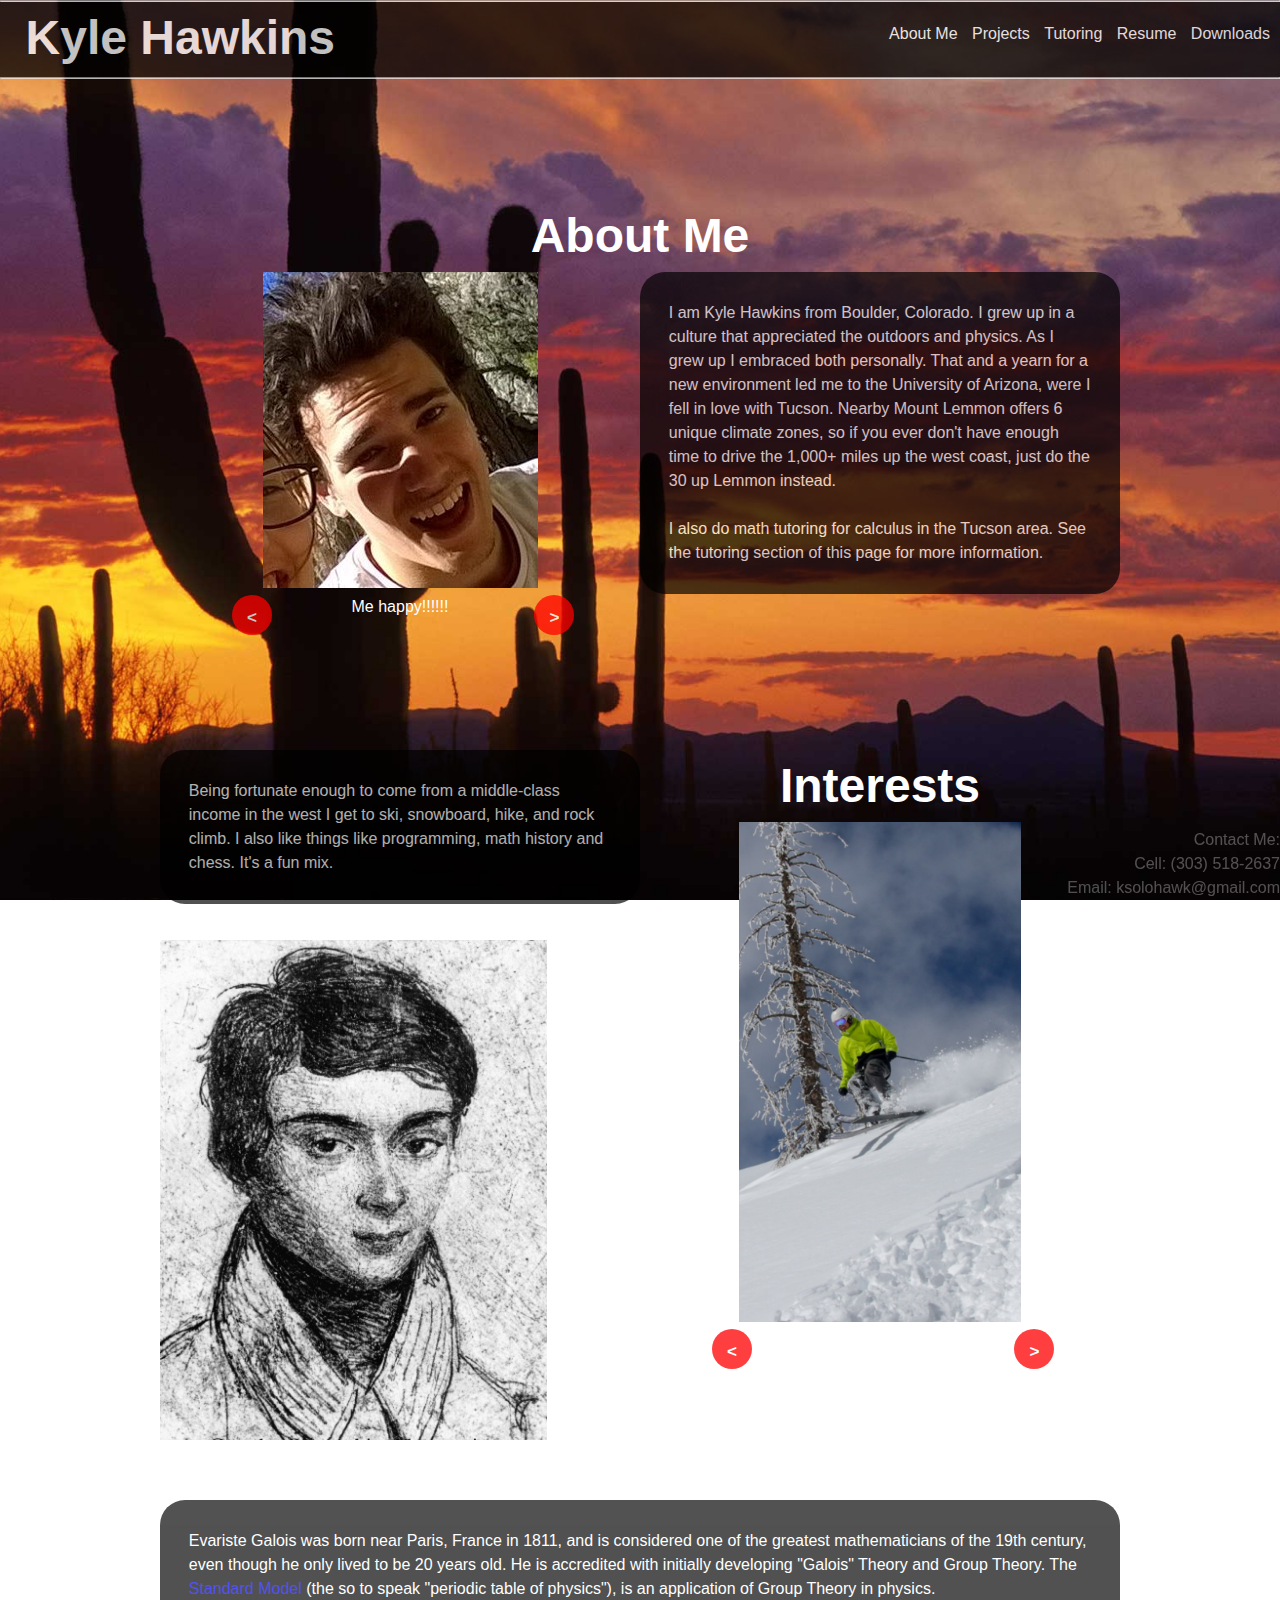
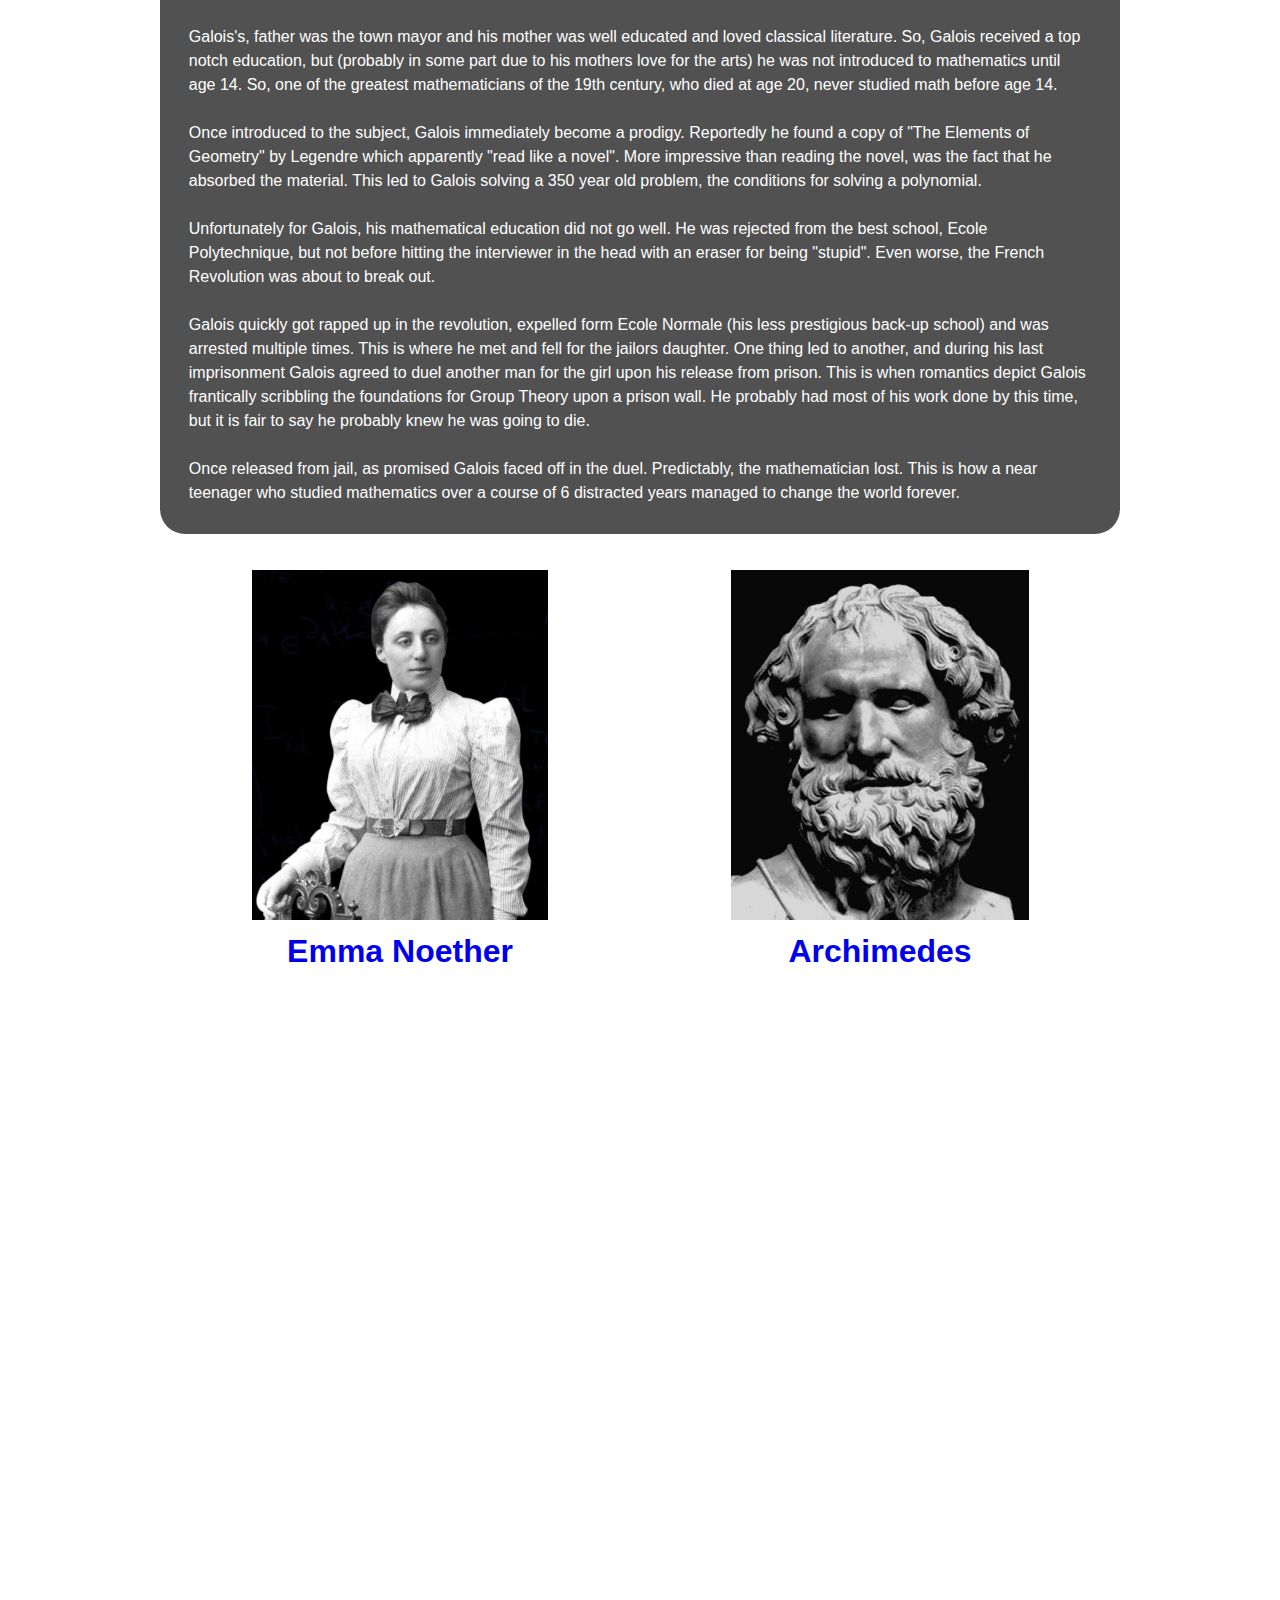
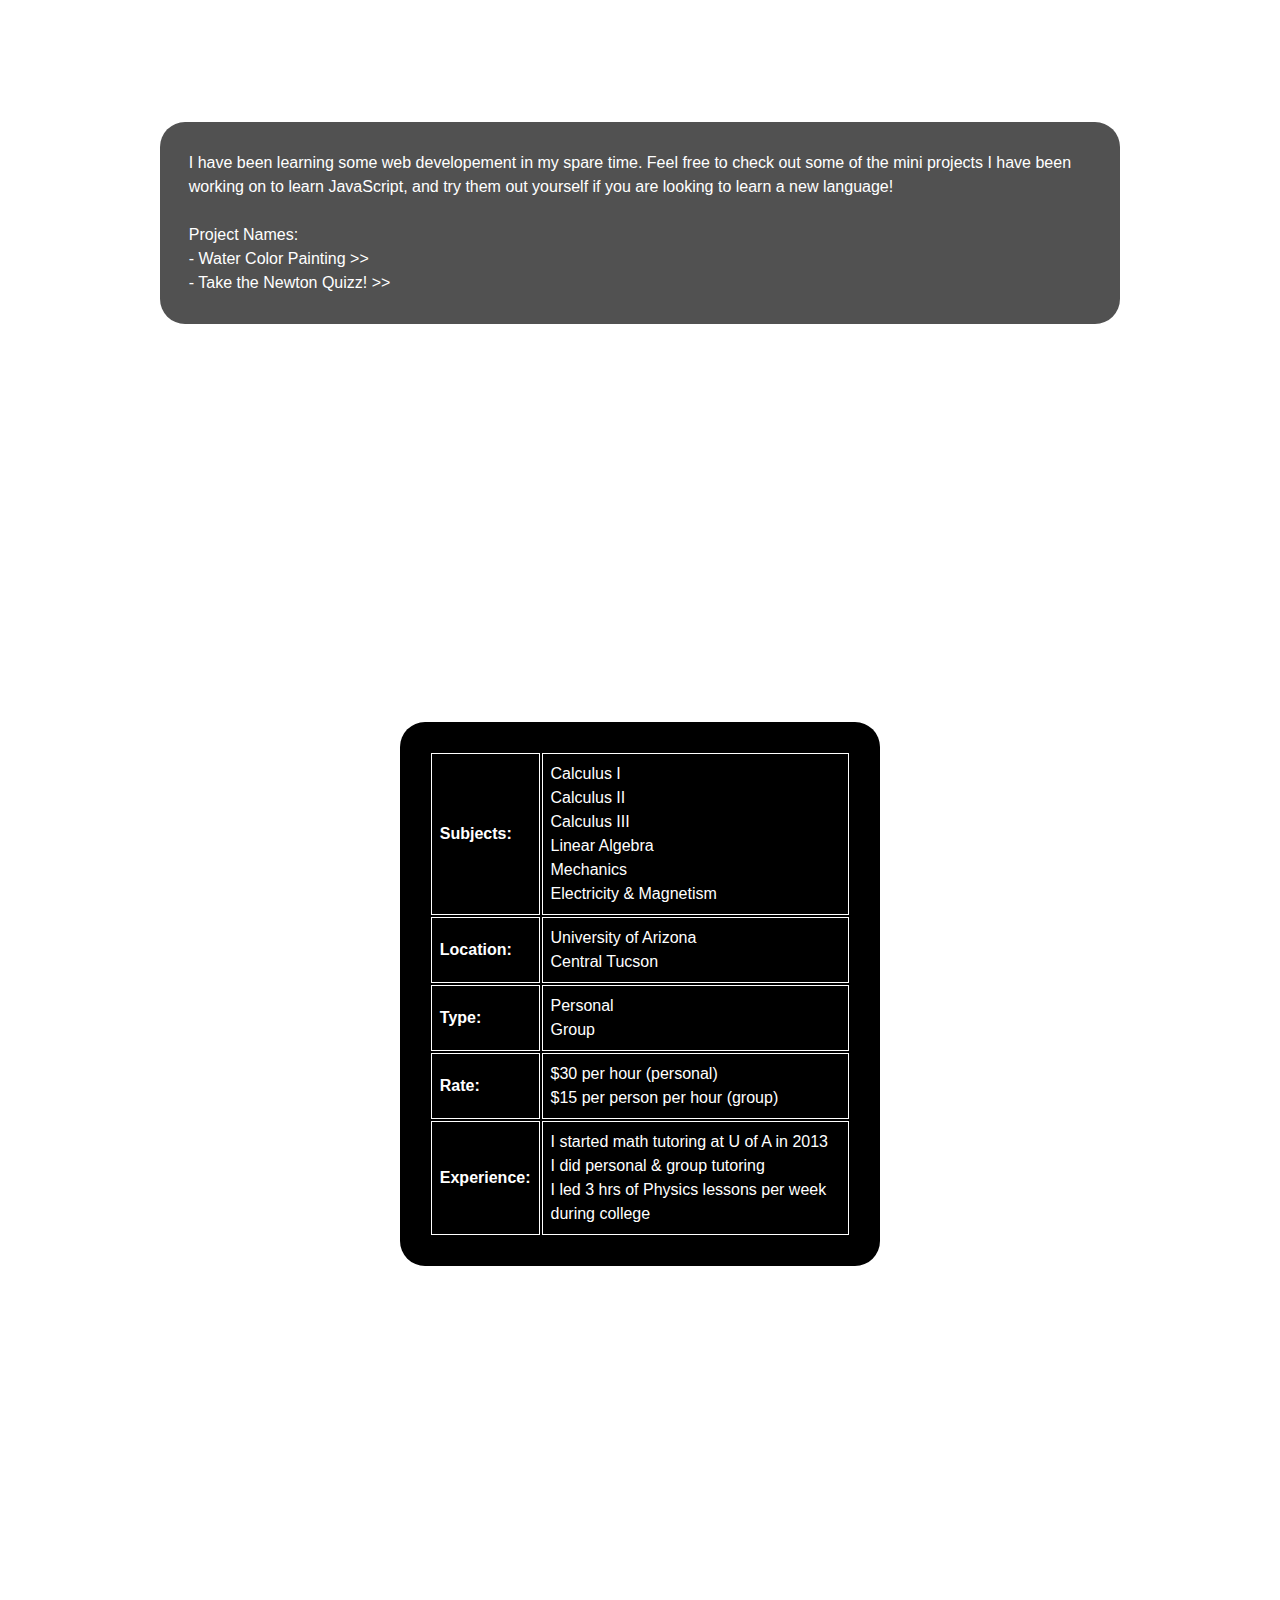
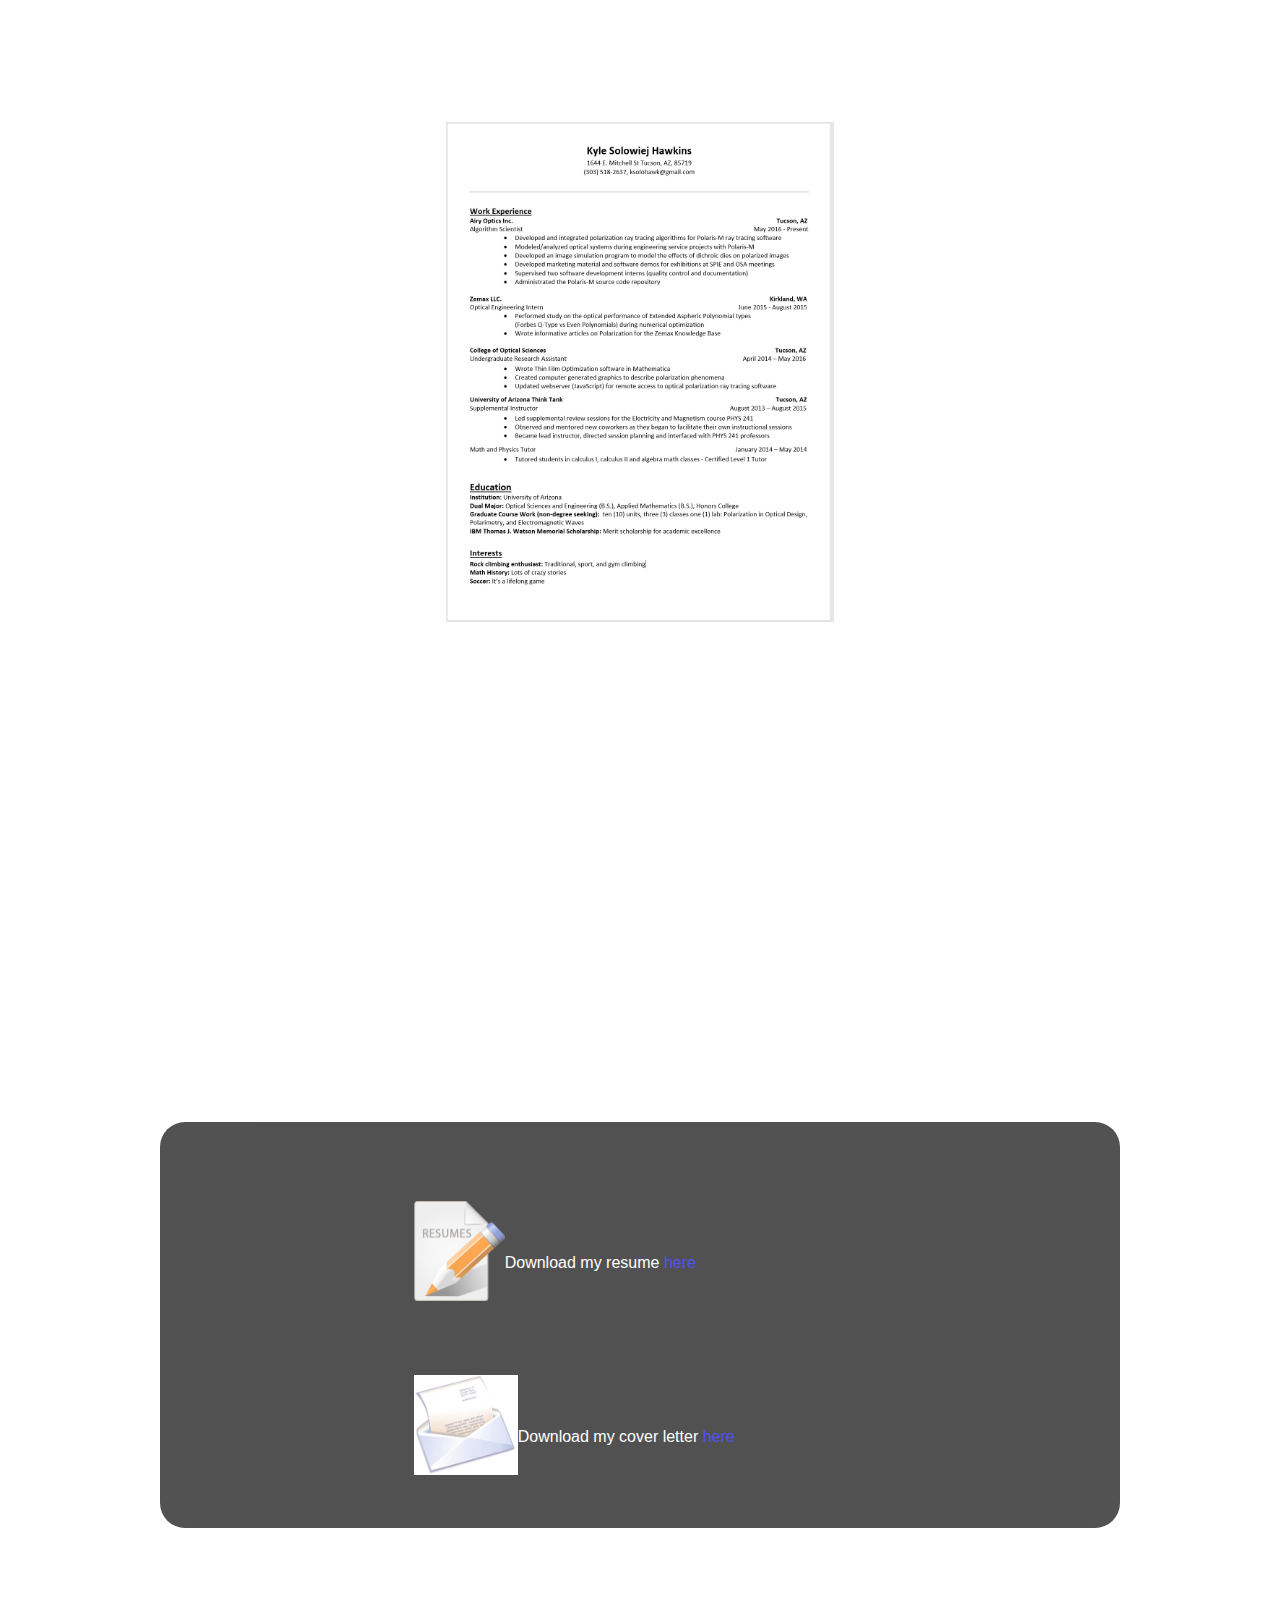
==== index.html @ 39836653 "added in the projects section" ====
<!DOCTYPE html>
<html>
<head>
	<title>K-Hawk</title>
	<link rel="stylesheet" type="text/css" href="styleGlobal.css">
	<link rel="stylesheet" type="text/css" href="styleSections.css">
	<link rel="stylesheet" type="text/css" href="styleSlideShow.css">

	<!-- responsive web page -->
	<meta name="viewport" content="width=device-width, initial-scale=1.0">
	<link rel="stylesheet" type="text/css" href="styleMedia.css">

</head>
<body>
<!--Header-->	
	<header>
		<hr>
		<div>
			<h1>Kyle Hawkins</h1>
			<nav>
				<ul>
					<li id="navAboutMe"><a href="#gotoAboutMe">About Me</a></li>
					<li id="navProjects"><a href="#gotoProjects">Projects</a></li>
					<li id="navTutoring"><a href="#gototutoring">Tutoring</a></li>
					<li id="navResume"><a href="#gotoResume">Resume</a></li>
					<li id="navDownloads"><a href="#gotoDownloads">Downloads</a></li>
				</ul>
			</nav>
		</div>
		<hr>
	</header>

<!--Footer-->
	<footer onmouseover="btnOpacityOn();"  onmouseout="btnOpacityOff();">
		
		<ul  id="contactinfo">
			<li>Contact Me:</li>
			<li>Cell: (303) 518-2637</li>
			<li>Email: ksolohawk@gmail.com</li>
		</ul>	

		<div id="backtotopbtn">
			<a href="#gotoTop">^</a>
		</div>

	</footer>
<!-- hyper link for back to top arrow -->
<a id="gotoTop"></a>
<!-- Main Body should be 960 px and centered -->
<div class="wrapper">	

<!-- About me -->
	<!-- section should be 100% wide -->
	<section id = "aboutmesection">
		<h1><a id="gotoAboutMe"></a>About Me</h1>	
		<!-- <div class="mecontainer"> -->

			<div class="measide">
				<div class = "slideshowcontainer">
					<img id="mepic" src="./Images/me.jpg">
					<p>Me happy!!!!!!</p>
				</div>
			</div>	


			<div class="txtcontainer">
				<p>
				I am Kyle Hawkins from Boulder, Colorado. I grew up in a culture that appreciated the outdoors and physics.  As I grew up I embraced both personally.  That and a yearn for a new environment led me to the University of Arizona, were I fell in love with Tucson.  Nearby Mount Lemmon offers 6 unique climate zones, so if you ever don't have enough time to drive the 1,000+ miles up the west coast, just do the 30 up Lemmon instead.  
				<br />
				<br />
				I also do math tutoring for calculus in the Tucson area.  See the tutoring section of this page for more information.
				</p>
			</div>

		<!-- </div> -->
	</section>



<!-- Interests -->
	<section id="interestssection">
	
	<div id= "inttop">

		<div class="txtcontainer" id = "inttxt1">			
			<p>
			Being fortunate enough to come from a middle-class income in the west I get to ski, snowboard, hike, and rock climb.  I also like things like programming, math history and chess.  It's a fun mix.
			</p>
		</div>

		<div id="meintpicsec">
			<h1><a id="gotoInterests"></a>Interests</h1>
			<div class = "slideshowcontainer">
				<img id="intpic" src="./Images/meIntSki.png">
				<p >Cat skiing with my Dad in Steamboat Springs, Co.</p>
			</div>
		</div>	
		<div id="cactusPainting"></div>
		<div id = "mathstorysec">	
			<h2>Best Math Story</h2>
			<a href="https://en.wikipedia.org/wiki/Group_theory"><img src="./Images/galois.jpg" id="galoispic"></a>
			<p>Galois, pronounced gow-wa (French)</p>
		</div>

	</div>

		<div class="txtcontainer">	
			<p>
			Evariste Galois was born near Paris, France in 1811, and is considered one of the greatest mathematicians of the 19th century, even though he only lived to be 20 years old. He is accredited with initially developing "Galois" Theory and Group Theory.  The <a href="https://en.wikipedia.org/wiki/Standard_Model">Standard Model </a>(the so to speak "periodic table of physics"), is an application of Group Theory in physics.
			<br />
			<br />
			Galois's, father was the town mayor and his mother was well educated and loved classical literature.  So, Galois received a top notch education, but (probably in some part due to his mothers love for the arts) he was not introduced to mathematics until age 14.  So, one of the greatest mathematicians of the 19th century, who died at age 20, never studied math before age 14.
			<br />
			<br />
			Once introduced to the subject, Galois immediately become a prodigy.  Reportedly he found a copy of "The Elements of Geometry" by Legendre which apparently "read like a novel".  More impressive than reading the novel, was the fact that he absorbed the material.  This led to Galois solving a 350 year old problem, the conditions for solving a polynomial.
			<br />
			<br />
			Unfortunately for Galois, his mathematical education did not go well.  He was rejected from the best school, Ecole Polytechnique, but not before hitting the interviewer in the head with an eraser for being "stupid".  Even worse, the French Revolution was about to break out.
			<br />
			<br />
			Galois quickly got rapped up in the revolution, expelled form Ecole Normale (his less prestigious back-up school) and was arrested multiple times.  This is where he met and fell for the jailors daughter.  One thing led to another, and during his last imprisonment Galois agreed to duel another man for the girl upon his release from prison.  This is when romantics depict Galois frantically scribbling the foundations for Group Theory upon a prison wall.  He probably had most of his work done by this time, but it is fair to say he probably knew he was going to die.
			<br />
			<br />
			Once released from jail, as promised Galois faced off in the duel.  Predictably, the mathematician lost.  This is how a near teenager who studied mathematics over a course of 6 distracted years managed to change the world forever.
			</p>

		</div>	

		<h2>Honorable Mentions</h2>
		<div>
		
			<div class="box">
				<a href="https://en.wikipedia.org/wiki/Emmy_Noether"><img src="./Images/noether.jpg" id="smallpic"></a>
				<h3><a href="https://en.wikipedia.org/wiki/Emmy_Noether">Emma Noether</a></h3>
				<p>When asked whether Noether was a great female mathematician Edmund Landau Said: "I can testify that she is a great mathematician, but that she is a woman, I cannot swear."
				</p>
			</div>

			<div class="box">
				<a href="https://en.wikipedia.org/wiki/Archimedes">
					<img src="./Images/archimedes.jpg" calss="smallpic">
				</a>
				<h3>
					<a href="https://en.wikipedia.org/wiki/Archimedes">
						Archimedes
					</a>
				</h3>
				<p>His death is perhaps the most famous of all.</p>
			</div>
		</div>	

	</section>	

<!-- Projects-->	
<section id = "projectssection">
		<h1><a id="gotoProjects"></a>Projects</h1>	
		<div class="txtcontainer">	
			<p>
				I have been learning some web developement in my spare time.  Feel free to check out some of the mini projects I have been working on to learn JavaScript, and try them out yourself if you are looking to learn a new language!	
			</p>
			<br>
			<ul id="projectList">
				<li>Project Names: </li>
			</ul>

			<!-- <a href="./ImageStack/Index.html">link text</a> -->
		</div>		
</section>		

<!-- Tutoring section?-->
	<section id="tutoringsection">
		<h1><a id="gototutoring"></a>Tutoring</h1>
			<table>
				<tr>
					<th>Subjects:</th>
					<td>
						<ul>
							<li>Calculus I</li>
							<li>Calculus II</li>
							<li>Calculus III</li>
							<li>Linear Algebra</li>
							<li>Mechanics</li>
							<li>Electricity &amp Magnetism</li>
						</ul>
					</td>
				</tr>
				<tr>
					<th>Location:</th>
					<td>
						<ul>
							<li>University of Arizona</li>
							<li>Central Tucson</li>
						</ul>
					</td>
				</tr>
				<tr>
					<th>Type:</th>
					<td>
						<ul>
							<li>Personal</li>
							<li>Group</li>
						</ul>						
					</td>
				</tr>				
				<tr>
					<th>Rate:</th>
					<td>
						<ul>
							<li>$30 per hour (personal)</li>
							<li>$15 per person per hour (group)</li>
						</ul>						
					</td>
				</tr>
				<tr>
					<th>Experience:</th>
					<td>
						<ul>
							<li>I started math tutoring at U of A in 2013</li>
							<li>I did personal &amp group tutoring</li>
							<li>I led 3 hrs of Physics lessons per week during college</li>
						</ul>						
					</td>
				</tr>				
			</table>

	</section>




<!-- Resume -->
	<section id="resumesection">
		<h1><a id="gotoResume"></a>Resume</h1>
		
		<a href="./Downloads/Resume_Hawkins.pdf" class="pdf">
			<img id="resumepic" src="./Images/Resume_Hawkins.jpg">
		</a>
	</section>






<!-- Downloads -->
	<section id="downloadsection">
		<h1><a id="gotoDownloads"></a>Downloads</h1>
		<div class="txtcontainer">
			<div class="imageRow">
				<a href="./Downloads/Resume_Hawkins.pdf" download>
					<img src="./Images/resume_clip_art.png" class="downloadim">
				</a>
				<p>Download my resume <a href="./Downloads/Resume_Hawkins.pdf" download>here</a></p>
			</div>
			<div class="imageRow">
				<a href="./Downloads/CoverLetter.pdf" download>
					<img src="./Images/coverletter.jpg" class="downloadim">
				</a>
				<p>Download my cover letter <a href="./Downloads/CoverLetter.pdf" download="Cover_Letter_Hawkins">here</a></p>
			</div>
		</div>
	</section>



</div>

<!--Script-->	
<script type="text/javascript" src="app.js"></script>

</body>
</html>
---- styleGlobal.css ----
body {
	margin: 0;
	padding: 0;

	font-size: 100%;

	background-image: url("./Images/background.jpg");
	background-attachment: fixed; 
	background-position: center center;
	background-size: cover;
	-webkit-background-size: cover;
	-moz-background-size: cover;
	-o-background-size: cover;

	color: white;
	font-family: Arial;
	line-height:1.5;
}
/*default padding*/
*{
	margin: 0;
	padding: 0;
}
/*text*/
h1, h2, h3 {	text-align: center; }

h1{
	font-size: 3em;
}
h3{
	font-size: 2.5em;
}
h3{
	font-size: 2em;
}
p,a{
	font-size: 1em;
}
/*links*/
a{
	text-decoration: none;
}
a:hover{
	font-weight: bold;
	color: red;
}
img{
	max-height: 500px;
}
/*table + lists*/
ul li{	
	list-style-type: none;
}
---- styleSections.css ----
/* ------------------ golbal footer------------------------------------------------------------------------------ **/
/* ------------------ golbal footer------------------------------------------------------------------------------ **/
/* ------------------ golbal footer------------------------------------------------------------------------------ **/
/* ------------------ golbal footer------------------------------------------------------------------------------ **/
footer{
	position: fixed;
	bottom: 0;
	width: 100%;
	z-index: 1;
}
/*Styling for back to top arrow*/
footer div{
	margin: 0px auto;
	height: 50px;
	width: 50px;
	background-color: blue;
	border-radius: 50%;
	opacity: 0.0;
}
footer div a{
	position: relative;
	font-size: 2em;
	font-weight: bold;
	padding-left: 17px;
}
footer ul{
	float: right;
	opacity: 0.3;
	text-align: right;
}

/*------------Golbal header   ------------------------------------------------------------------------------------------**/
/*------------Golbal header   ------------------------------------------------------------------------------------------**/
/*------------Golbal header   ------------------------------------------------------------------------------------------**/
/*------------Golbal header   ------------------------------------------------------------------------------------------**/
header{
	opacity: 0.75;
	position:fixed;
	width: 100%;
	z-index: 1;
	/*top: 0px;*/
}
header div{
	height: 75px;
	background-color: black;
	
}
header h1{
	width: 34%;
	float: left;
	text-align: left;
	padding-left: 2%;
}
header nav{
	width: 64%;
	float: right;
	text-align: right;
	padding-top: 20px;
}
header ul li{
	display:inline;
	padding-right: 10px; 
}
header a{
	color: white;
}
/**------------Body-------------------------------------------------------------------**/
/**------------Body-------------------------------------------------------------------**/
/**------------Body-------------------------------------------------------------------**/
/**------------Body-------------------------------------------------------------------**/
.wrapper{
	width:960px;/** set main widith to 960 px*/
	margin: 0 auto;
	z-index: 0;
}
.txtcontainer{
	background-color: black;
	border-radius: 25px;
	opacity: 0.68;
	padding: 3%;
}
/*honorable mentions for math story*/
.box{
	width: 50%;
	float: left;
	text-align: center;
}
.box img{
	max-height: 350px;
}

/*download/resume boxes*/
.imageRow{
	padding-bottom: 50px;
	padding-top: 50px;
	width: 50%;
	margin :auto;
}
.imageRow p{
	margin-top: 50px;
}
.imageRow img{
	max-height: 100px;
	float: left;
}





/**----------------------------------------Main Sections ----------------**/
/*section sizing*/
#aboutmesection{
	padding-top: 200px;
	height: 550px;
}
#interestssection{
	height: 2500px;
}
#projectssection{
     height: 500px;
}
#tutoringsection{
	height: 1000px
} 
#resumesection{
	height: 1000px
} 
#downloadsection{
	height: 1000px;
}

#projectssection a{
	color: white;
}
#projectssection a:hover{
	font-weight: bold;
	color: red;
}

/*specific to inner sections*/
/*me*/
.measide{
	float: left;
	width: 50%;
}
#aboutmesection .txtcontainer{
	width: 44%;
	float: left;
}



/*interests*/
#meintpicsec{
	float: right;
	width: 50%;
}
#interestssection #inttxt1{
	width: 44%;
	float: left;
}
#mathstorysec{
	float: left;
	width: 30%;
	text-align: center;
	margin-bottom: 50px;
}
#inttop{
	height: 750px;
}
/*tutoring*/
#tutoringsection table{
	width: 50%;
	background: black;
	margin: auto;
	padding: 3%;
	border-radius: 25px;
}
#tutoringsection td, th {
    border: 1px solid white;
    text-align: left;
    padding: 8px;
}
#resumesection{
	text-align: center;
}
---- styleSlideShow.css ----
.slideshowcontainer{
	margin: auto;
	width: 100%;
	height: 100%;
	text-align: center; /*center the image*/
}

.slideshowfooter {
	margin: auto;
	width: 70%;
	height: 100px;
}


.backArrow, .forwardArrow, .slideshowtext{
	float: left;
}

.forwardArrow, .backArrow {
	width: 10%;
	margin-right: 0px;

}

.pointer{
	height: 40px;
	width: 40px;
	background-color: red;
	border-radius: 50%;
	opacity: 0.75;
	font-size: 17px;
}
.pointer p{
	padding-top: 10px;
	padding-left: 0px;
	padding-right: 0px;
	margin: 0px;
	text-align: center;
	font-weight: bold;
}

.slideshowtext{
	width:80%;
	text-align: center;
}

.slideshowtext p{
	padding: 0px;
	text-align: center;
}
---- styleMedia.css ----
/**-------- media readjustments ---- */
/**cell phone*/
@media only screen and (max-width: 960px){

h1{
	font-size: 3em;
}
h3{
	font-size: 2em;
}
h3{
	font-size: 2em;
}
p,a{
	font-size: 1.75em;
}
nav{
	margin-right: 50px;
	font-size: 1.0em;
}

footer{
	opacity: 1;
}

footer ul{
	font-size: 1.5em;
	opacity: 1;
	margin-right: 75px;

}
footer div{
	margin: 0px auto;
	height: 100px;
	width: 100px;
	background-color: blue;
	border-radius: 50%;
	opacity: 1;
}

img{
	max-height: 900px;
	max-width: 700px;
}

#galoispic{
	max-height: 500px;
}

/*section sizing*/
#aboutmesection{
	padding-top: 200px;
	height: 1700px;
}
#inttop{
	height: 1930px;
}
#interestssection{
	height: 5000px;
}
#tutoringsection{
	height: 1400px
} 
#resumesection{
	height: 1600px
} 
#downloadsection{
	height: 1800px;
}
	

.measide{
	float: none;
	width: 100%;
}
#aboutmesection .txtcontainer{
	float: none;
	width: 100%;
}
/*interests*/
#meintpicsec{
	float: none;
	width: 100%;
}
#interestssection #inttxt1{
	float: none;
	width: 100%;
}
#mathstorysec{
	float: none;
	width: 100%;
}

#tutoringsection table{
	width: 80%;
}

#downloadsection{
	width: 90%;
	margin: auto;
}

}
/*@media (max-width: 960px){

	body{
		background-size: 100% auto;
		background-position: center center;
		background-attachment: fixed;  
		background-repeat: no-repeat;	
		background-color: black;
	}

	section{
		width: 90%;
	}

	table{
		width: 90%;
	}

}*/
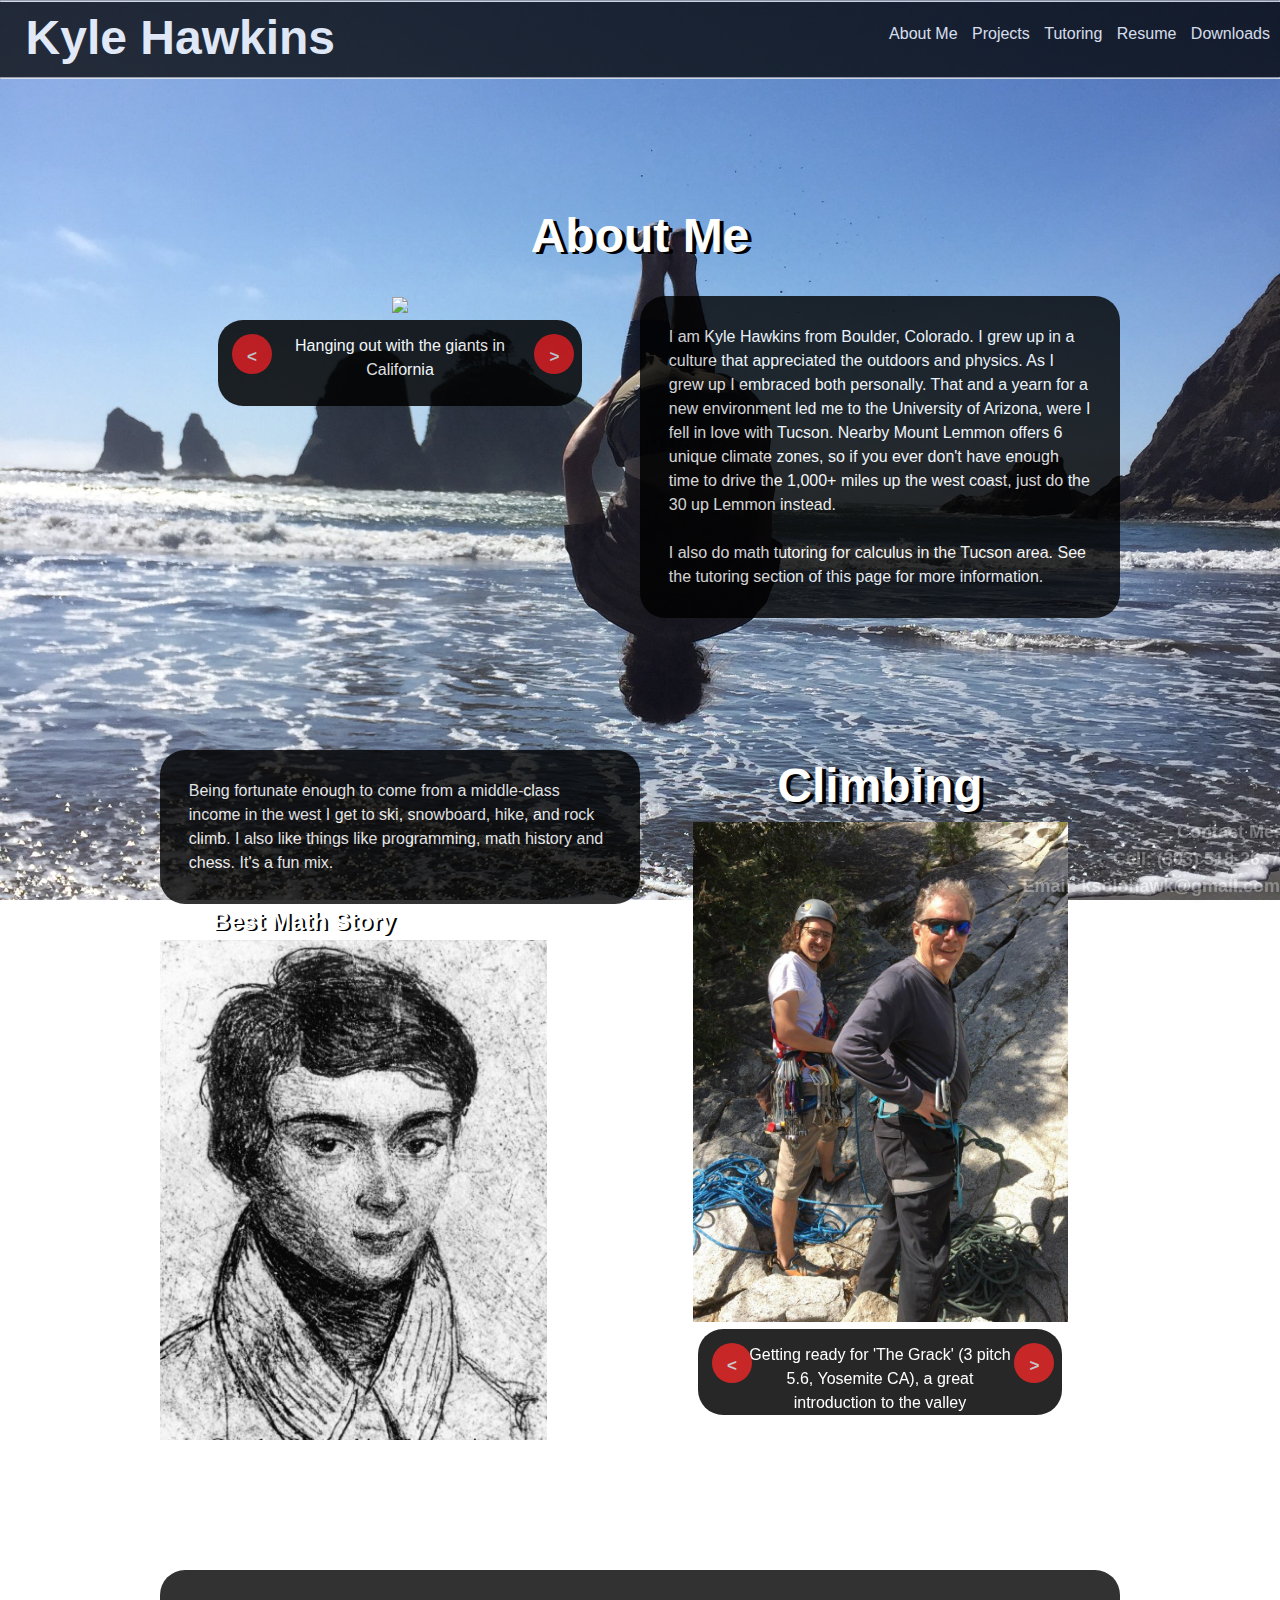
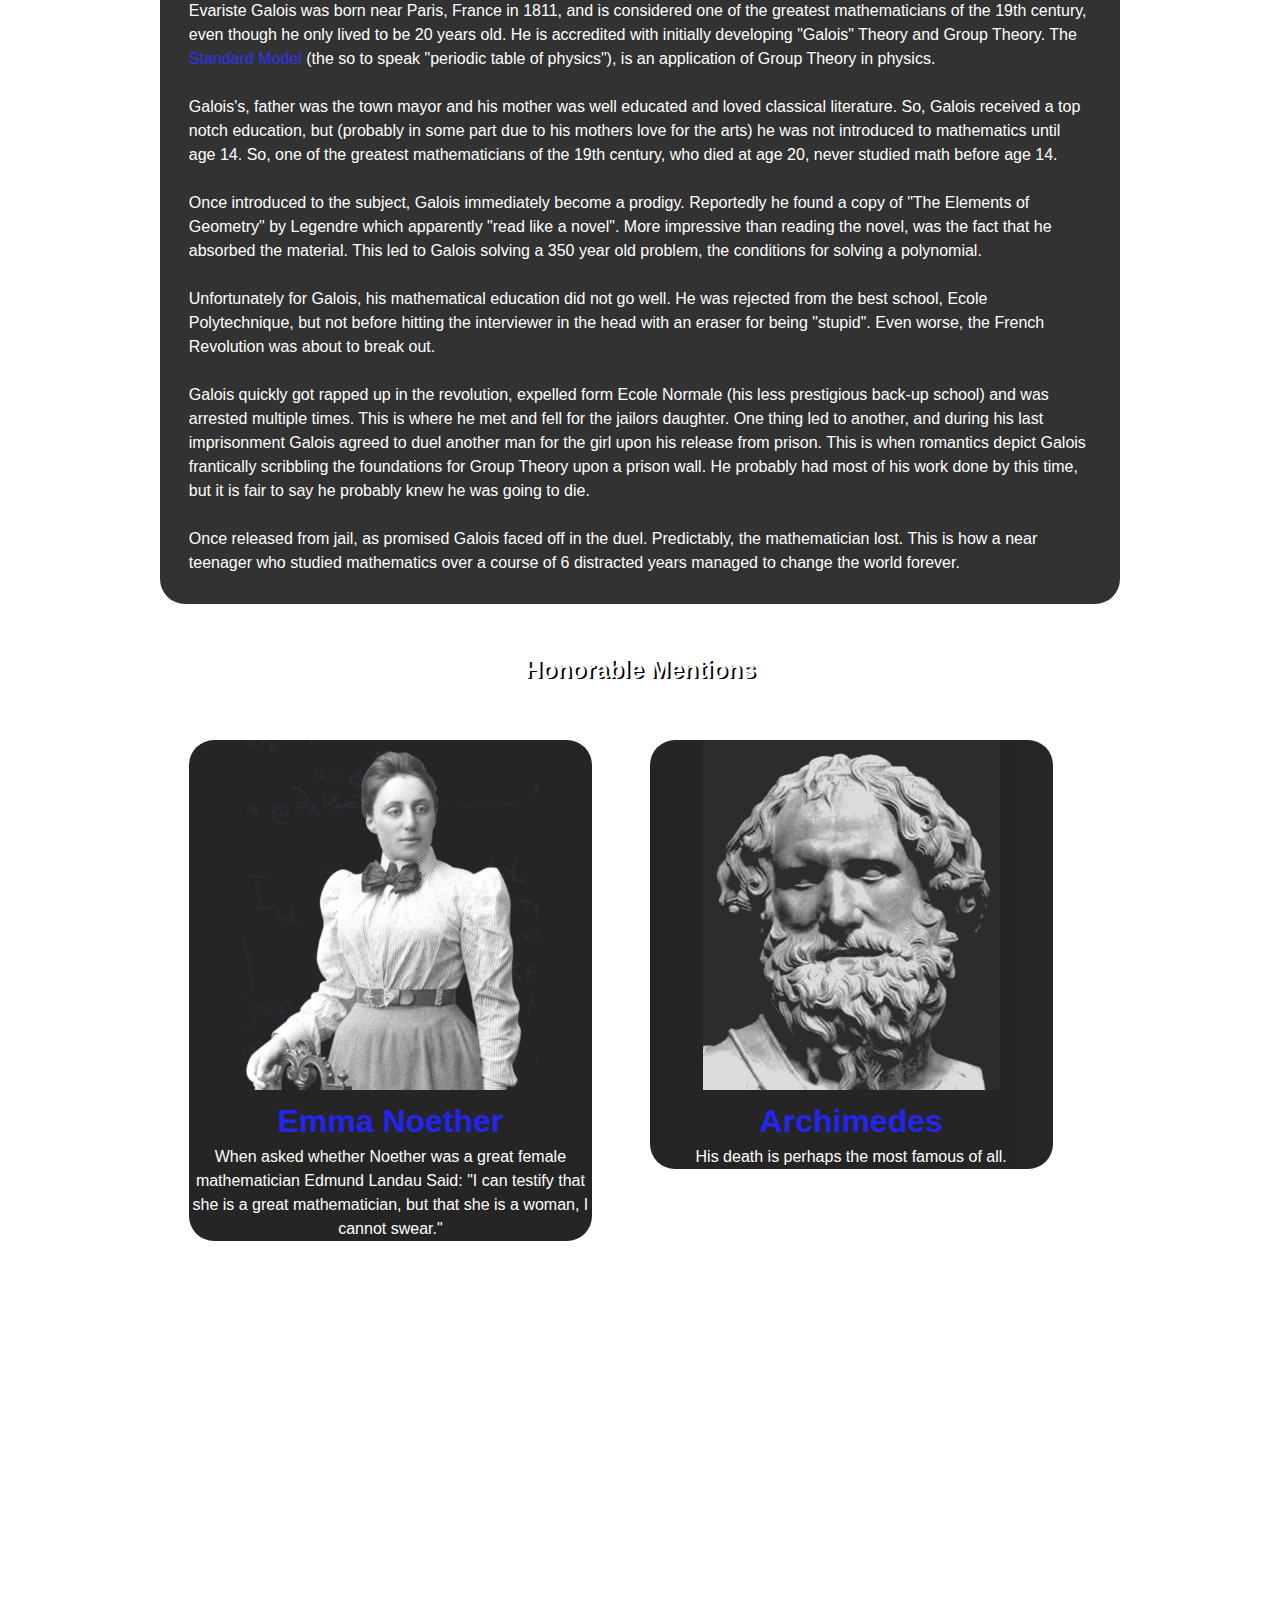
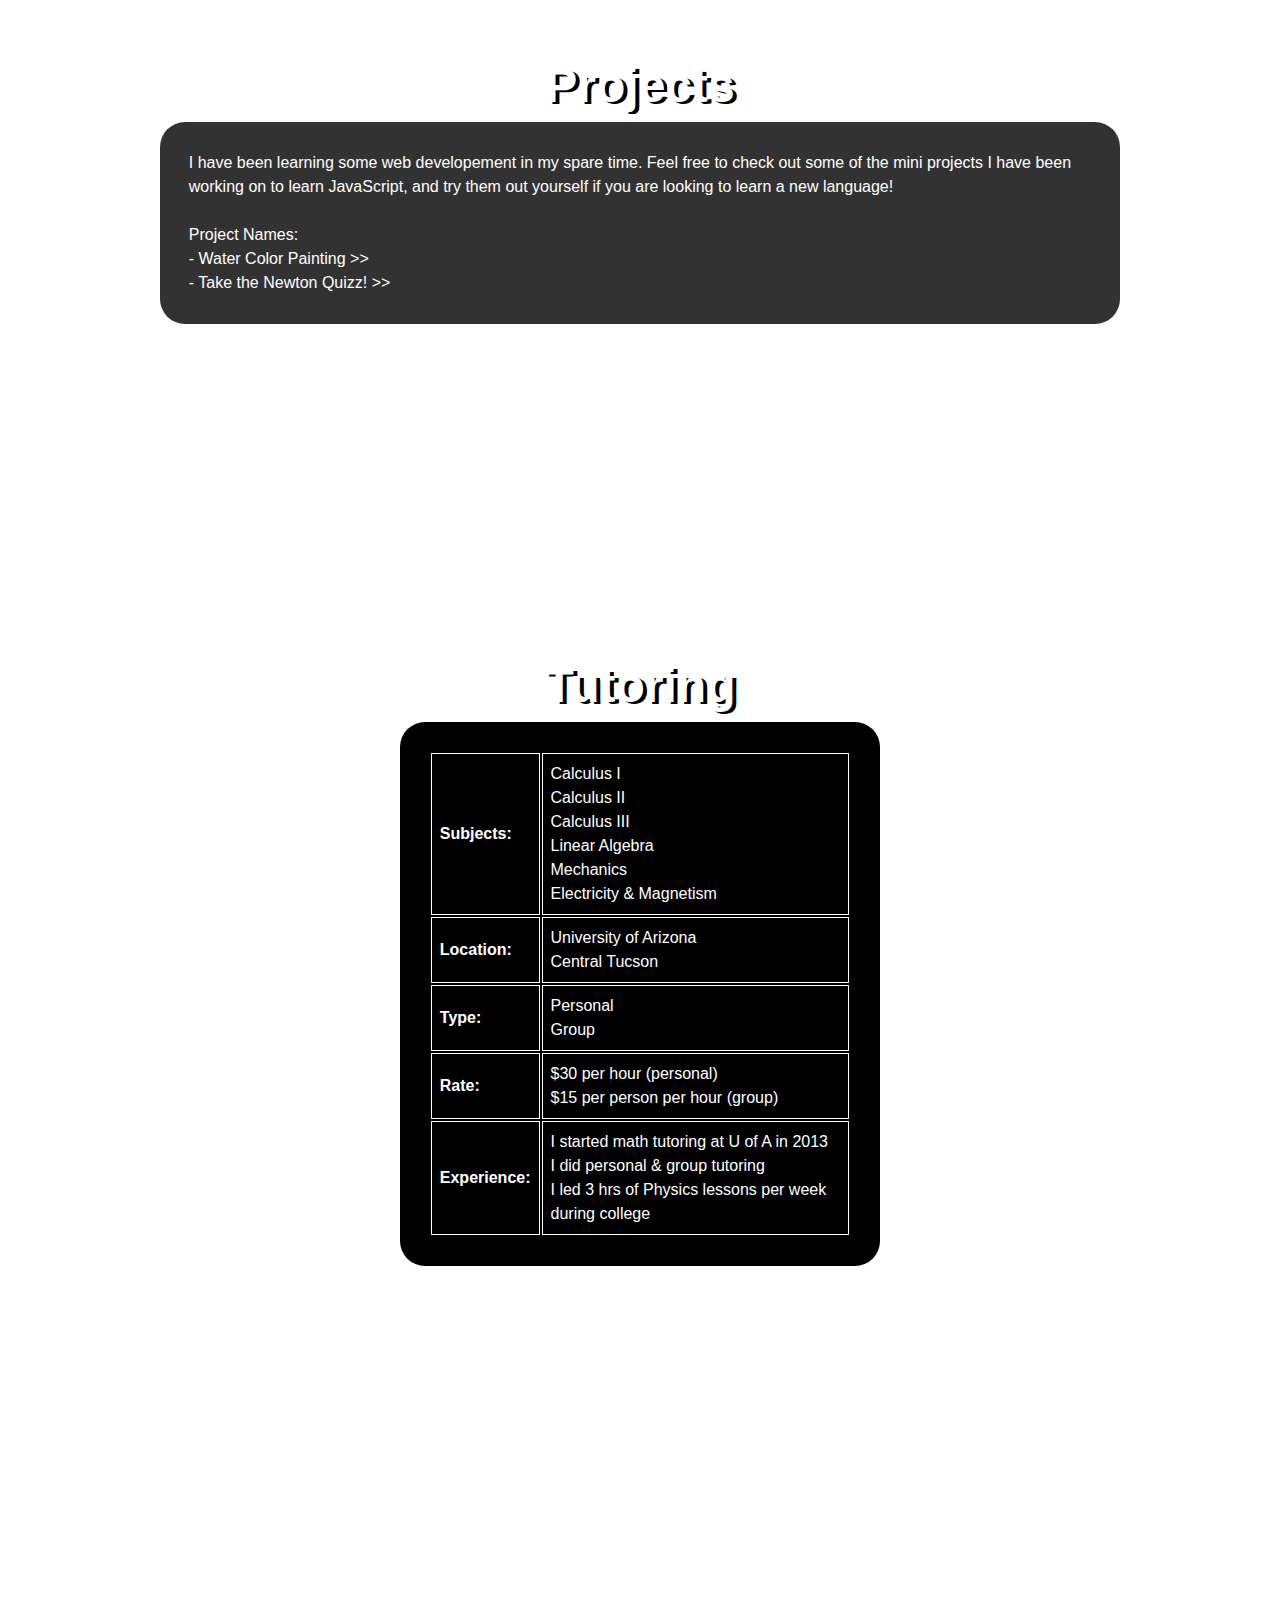
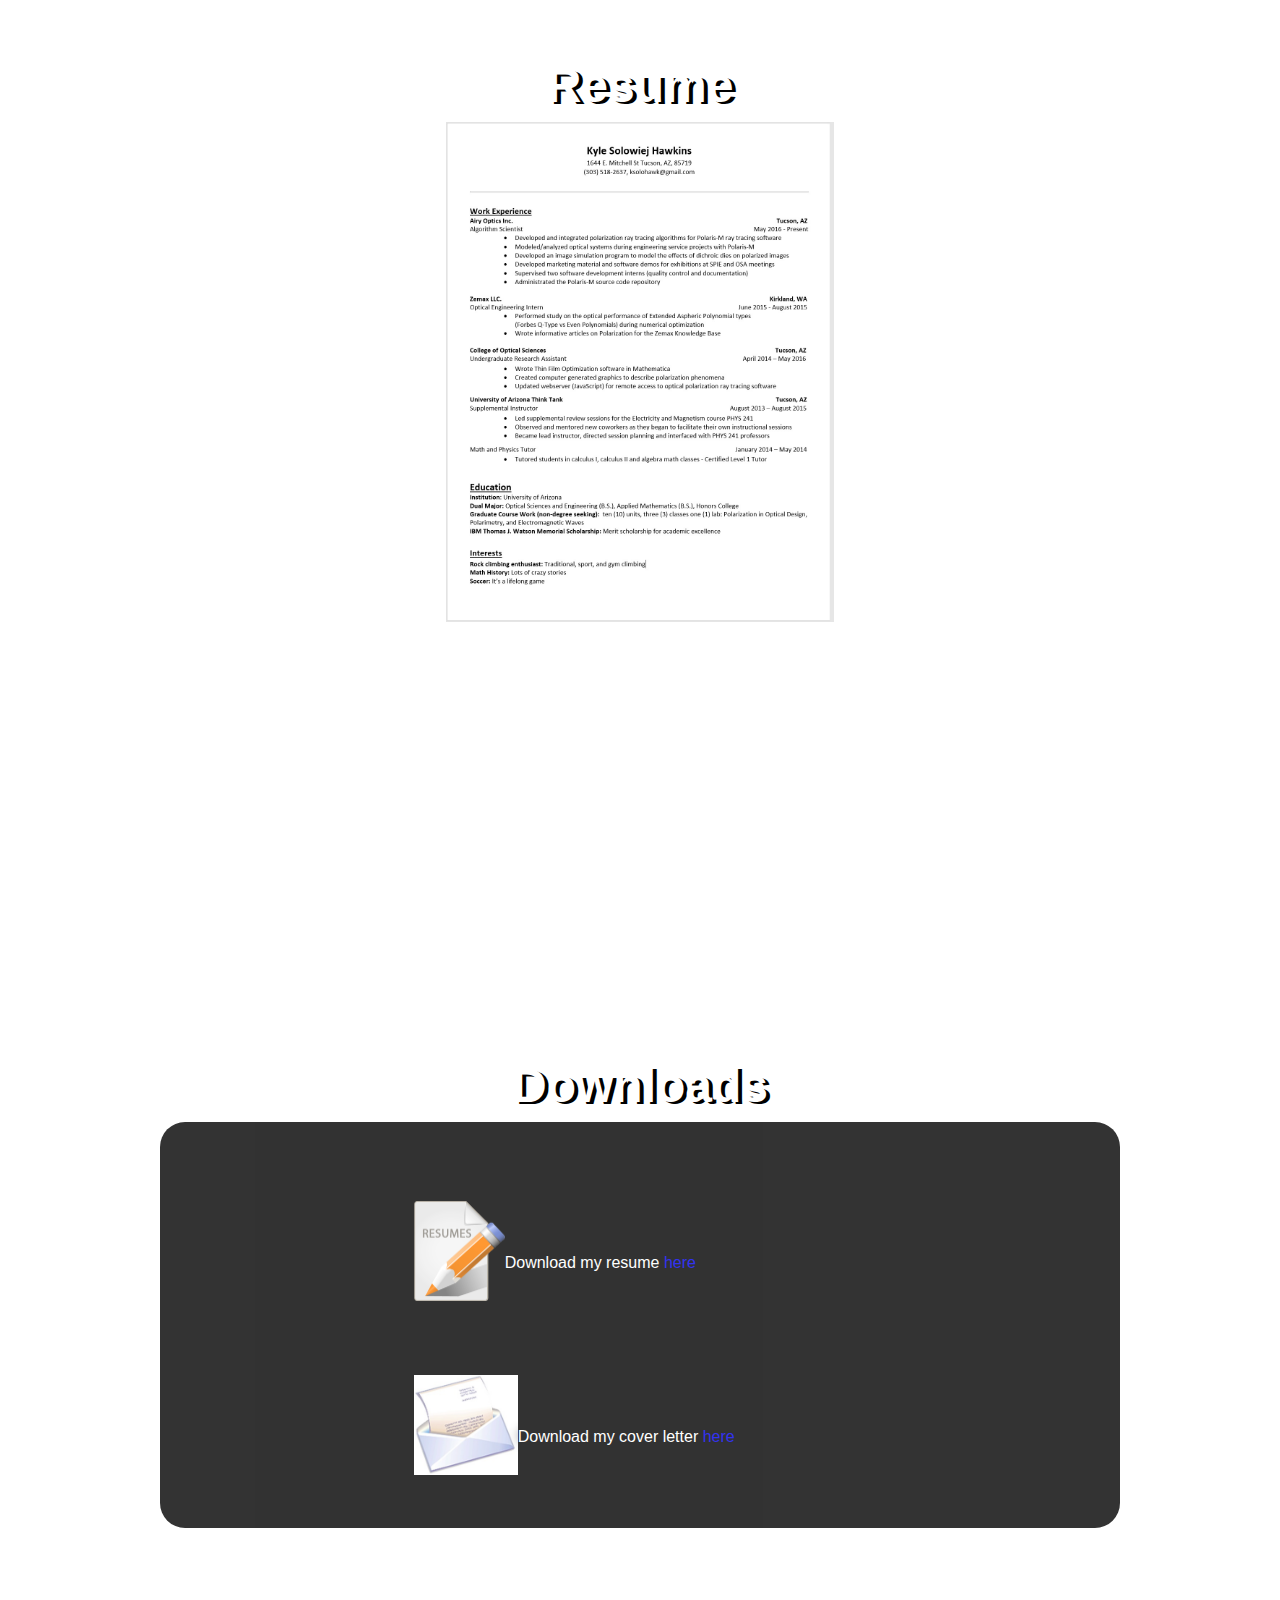
==== commit 89ee8ea5: "added new bkgrd and slide show images" ====
--- a/index.html
+++ b/index.html
@@ -53,12 +53,13 @@
 	<!-- section should be 100% wide -->
 	<section id = "aboutmesection">
 		<h1><a id="gotoAboutMe"></a>About Me</h1>	
+		<br>
 		<!-- <div class="mecontainer"> -->
 
 			<div class="measide">
 				<div class = "slideshowcontainer">
-					<img id="mepic" src="./Images/me.jpg">
-					<p>Me happy!!!!!!</p>
+					<img id="mepic" src="./Images/meredwoods.png">
+					<p>Hanging out with the giants in California</p>
 				</div>
 			</div>	
 
@@ -89,13 +90,12 @@
 		</div>
 
 		<div id="meintpicsec">
-			<h1><a id="gotoInterests"></a>Interests</h1>
+			<h1><a id="gotoInterests"></a>Climbing</h1>
 			<div class = "slideshowcontainer">
-				<img id="intpic" src="./Images/meIntSki.png">
-				<p >Cat skiing with my Dad in Steamboat Springs, Co.</p>
+				<img id="intpic" src="./Images/pregrack.png">
+				<p >Getting ready for 'The Grack' (3 pitch 5.6, Yosemite CA), a great introduction to the valley</p>
 			</div>
 		</div>	
-		<div id="cactusPainting"></div>
 		<div id = "mathstorysec">	
 			<h2>Best Math Story</h2>
 			<a href="https://en.wikipedia.org/wiki/Group_theory"><img src="./Images/galois.jpg" id="galoispic"></a>
@@ -125,8 +125,10 @@
 			</p>
 
 		</div>	
-
+		<br>
+		<br>
 		<h2>Honorable Mentions</h2>
+		<br>
 		<div>
 		
 			<div class="box">
--- a/styleGlobal.css
+++ b/styleGlobal.css
@@ -6,7 +6,7 @@
 
 	background-image: url("./Images/background.jpg");
 	background-attachment: fixed; 
-	background-position: center center;
+	background-position: 50% 43%;
 	background-size: cover;
 	-webkit-background-size: cover;
 	-moz-background-size: cover;
@@ -22,7 +22,14 @@
 	padding: 0;
 }
 /*text*/
-h1, h2, h3 {	text-align: center; }
+h1{	
+	text-align: center;
+	text-shadow: 4px 2px black;
+ }
+ h2, h3 {	
+	text-align: center;
+	text-shadow: 2px 1px black;
+ }
 
 h1{
 	font-size: 3em;
--- a/styleSections.css
+++ b/styleSections.css
@@ -28,6 +28,11 @@
 	opacity: 0.3;
 	text-align: right;
 }
+footer ul li{
+	font-size: 18px;
+	font-weight: bold;
+	text-shadow: 0px 0px 10px black;
+}
 
 /*------------Golbal header   ------------------------------------------------------------------------------------------**/
 /*------------Golbal header   ------------------------------------------------------------------------------------------**/
@@ -76,14 +81,19 @@
 .txtcontainer{
 	background-color: black;
 	border-radius: 25px;
-	opacity: 0.68;
+	opacity: 0.8;
 	padding: 3%;
+	text-shadow: 0px 0px 10px black;
 }
 /*honorable mentions for math story*/
 .box{
-	width: 50%;
+	width: 42%;
 	float: left;
 	text-align: center;
+	background: black;
+	border-radius: 25px;
+	opacity: 0.85;
+	margin: 3%;
 }
 .box img{
 	max-height: 350px;
@@ -144,6 +154,11 @@
 	float: left;
 	width: 50%;
 }
+#mepic{
+	height: 400px;
+	width: auto;
+	image-orientation: from-image;
+}
 #aboutmesection .txtcontainer{
 	width: 44%;
 	float: left;
@@ -167,7 +182,7 @@
 	margin-bottom: 50px;
 }
 #inttop{
-	height: 750px;
+	height: 820px;
 }
 /*tutoring*/
 #tutoringsection table{
--- a/styleSlideShow.css
+++ b/styleSlideShow.css
@@ -8,7 +8,11 @@
 .slideshowfooter {
 	margin: auto;
 	width: 70%;
-	height: 100px;
+	height: 57px;
+	background: black;
+	border-radius: 25px;
+	opacity: 0.85;
+	padding: 3%;
 }
 
 
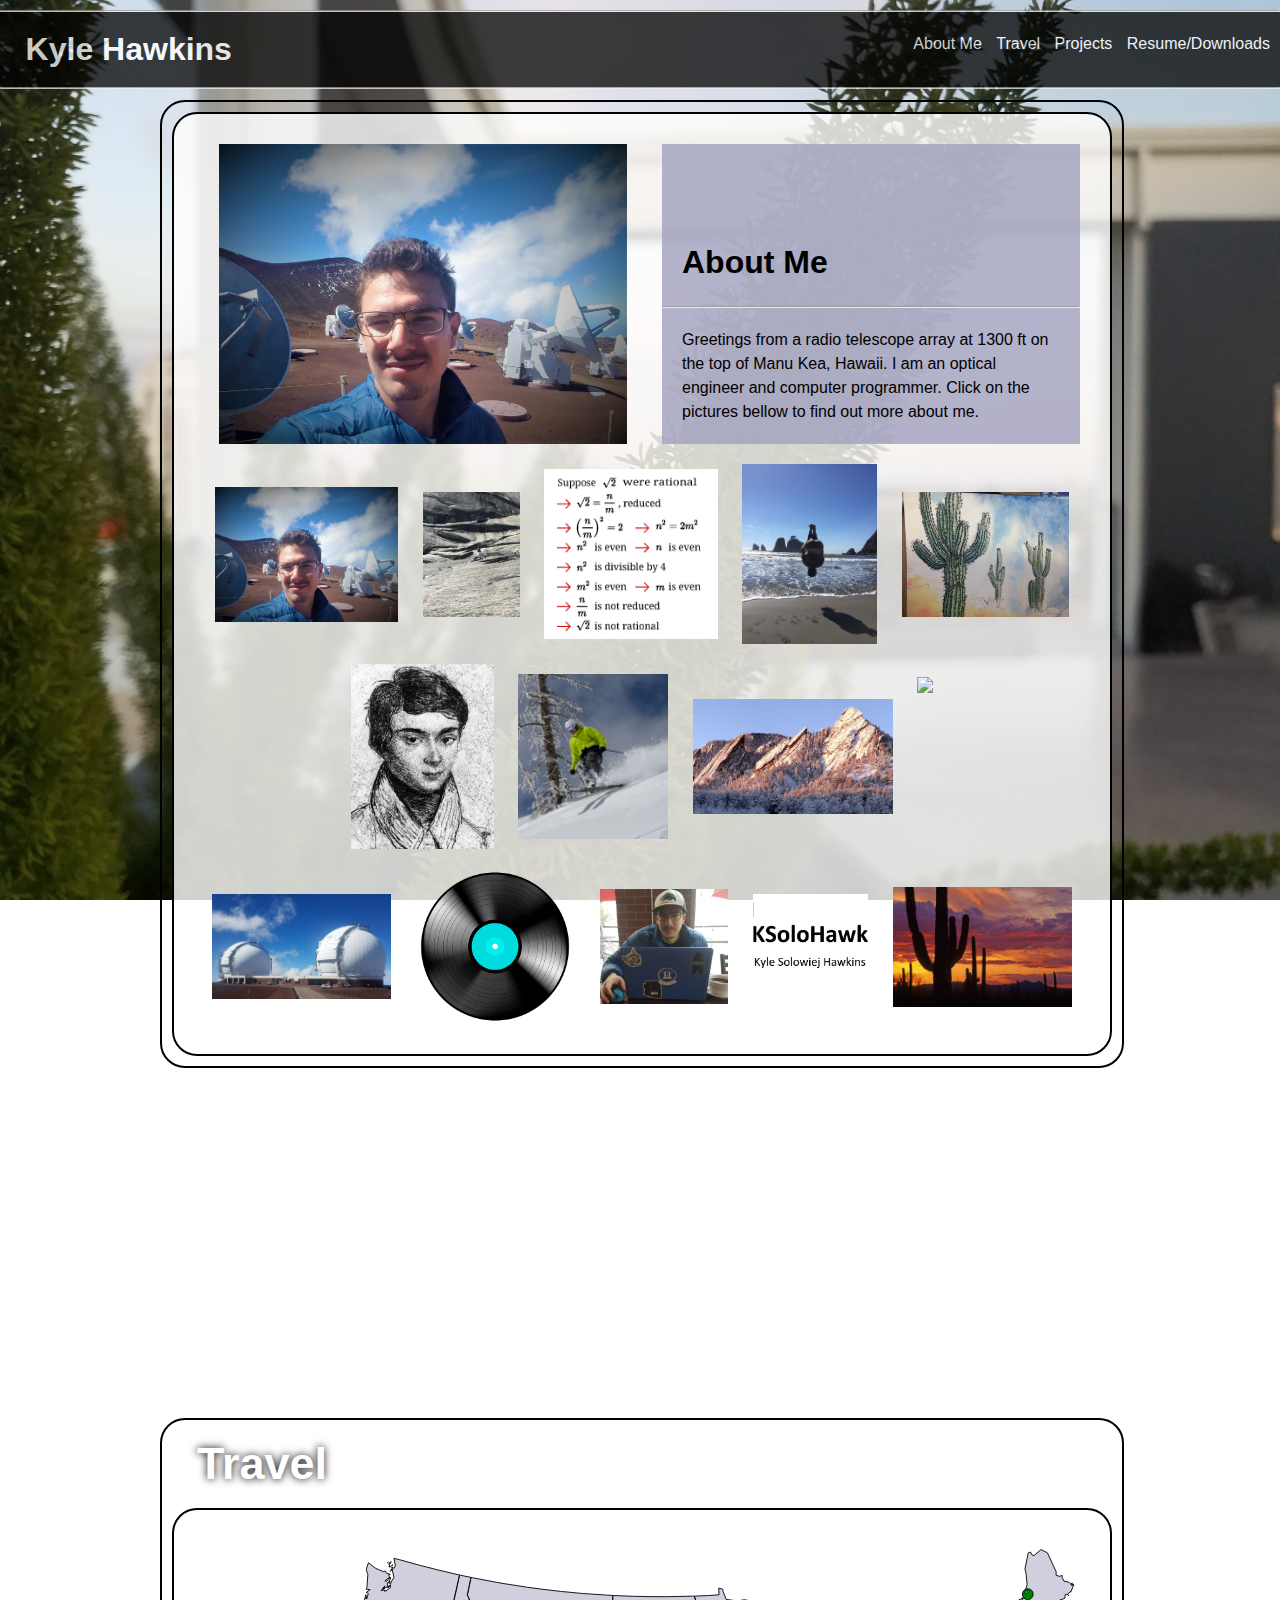
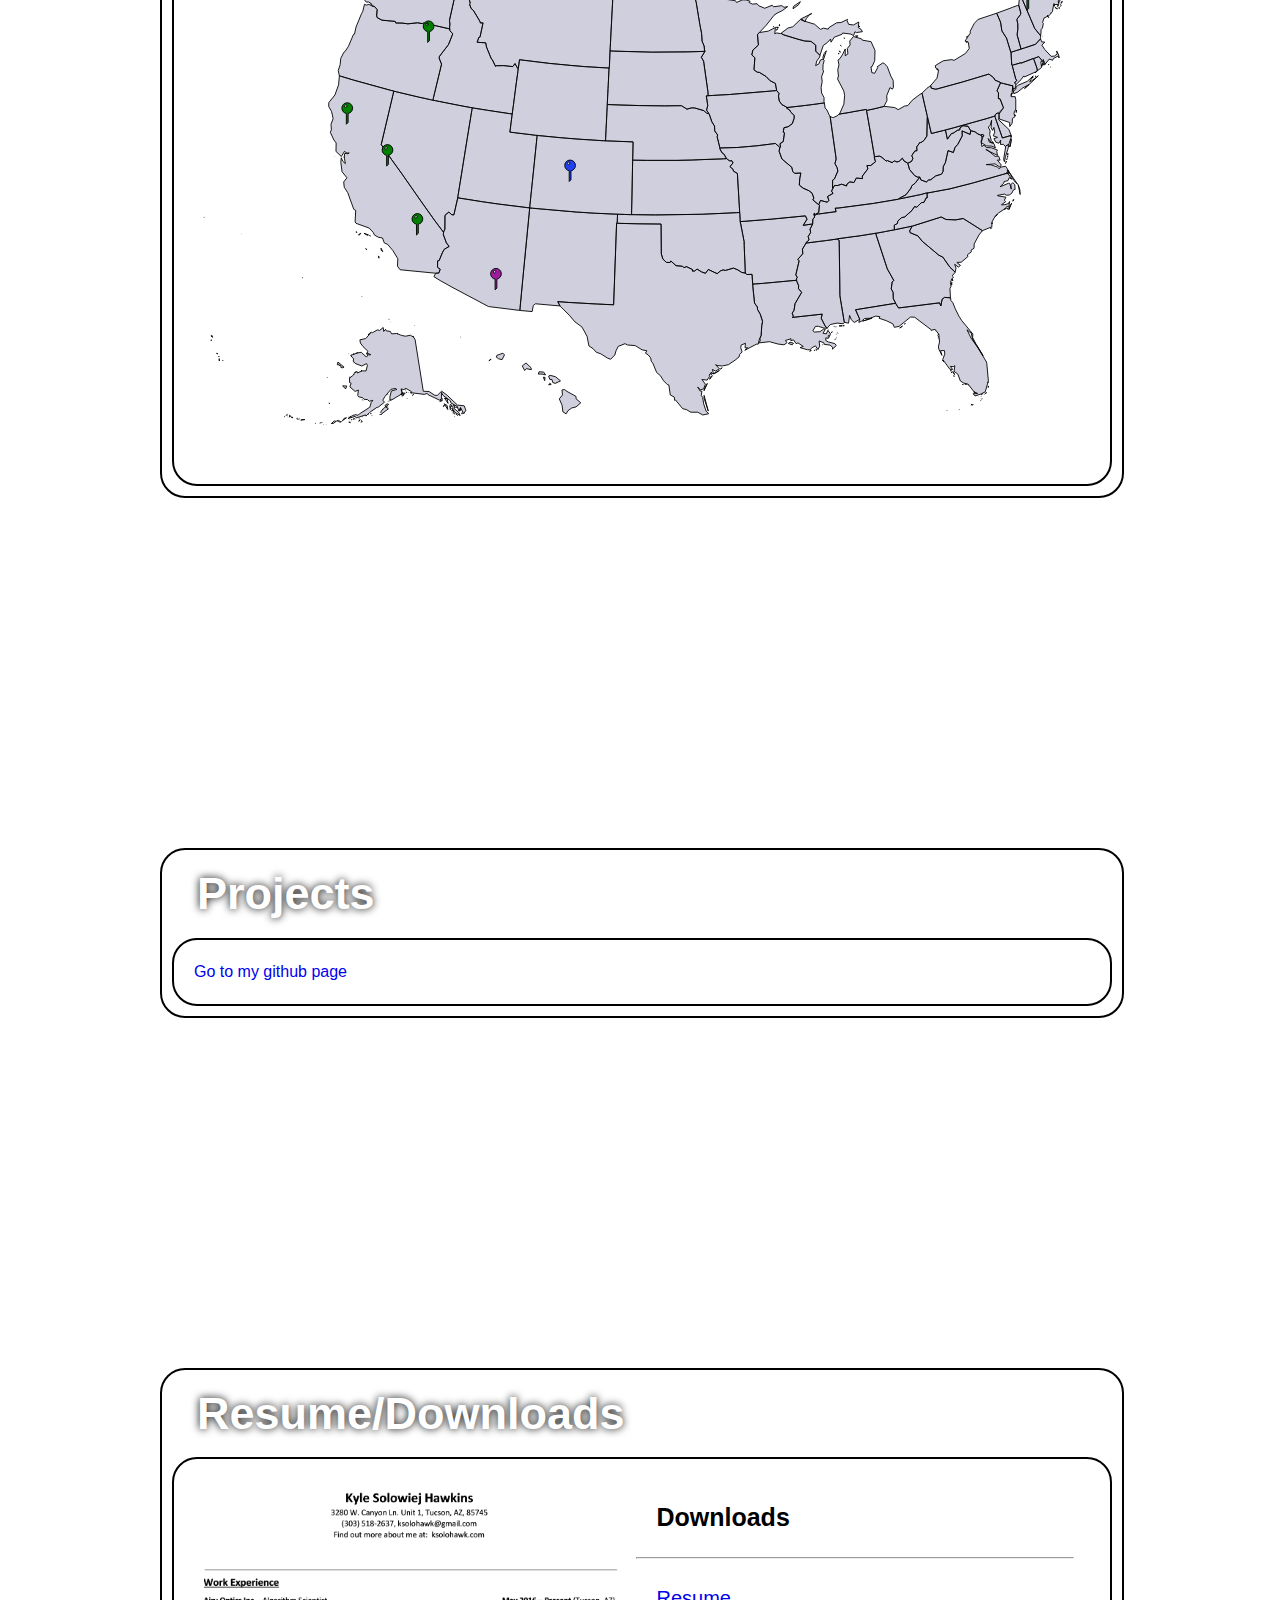
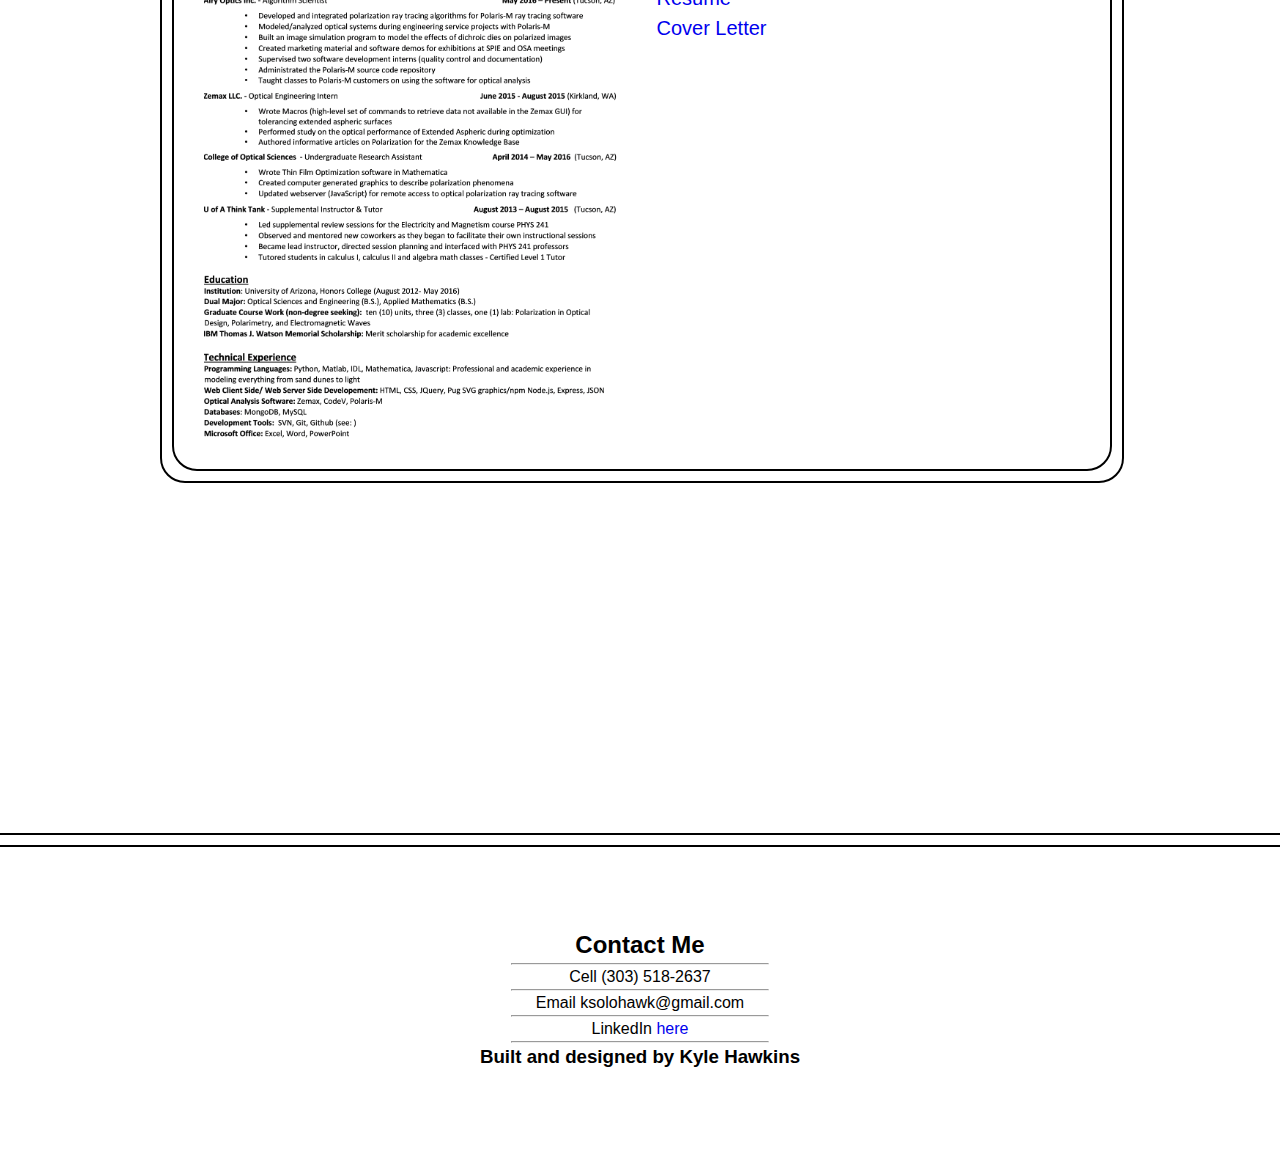
==== commit de6296e3: "add website 2.0" ====
--- a/index.html
+++ b/index.html
@@ -4,12 +4,7 @@
 	<title>K-Hawk</title>
 	<link rel="stylesheet" type="text/css" href="styleGlobal.css">
 	<link rel="stylesheet" type="text/css" href="styleSections.css">
-	<link rel="stylesheet" type="text/css" href="styleSlideShow.css">
-
-	<!-- responsive web page -->
-	<meta name="viewport" content="width=device-width, initial-scale=1.0">
-	<link rel="stylesheet" type="text/css" href="styleMedia.css">
-
+	<link rel="stylesheet" type="text/css" href="styleTravel.css">
 </head>
 <body>
 <!--Header-->	
@@ -19,255 +14,621 @@
 			<h1>Kyle Hawkins</h1>
 			<nav>
 				<ul>
-					<li id="navAboutMe"><a href="#gotoAboutMe">About Me</a></li>
-					<li id="navProjects"><a href="#gotoProjects">Projects</a></li>
-					<li id="navTutoring"><a href="#gototutoring">Tutoring</a></li>
-					<li id="navResume"><a href="#gotoResume">Resume</a></li>
-					<li id="navDownloads"><a href="#gotoDownloads">Downloads</a></li>
+					<li id="navaboutme"><a href="#gotoaboutme">About Me</a></li>
+					<li id="navtravel"><a href="#gototravel">Travel</li>
+					<li id="navprojects"><a href="#gotoprojects">Projects</a></li>
+					<li id="navresume"><a href="#gotoresume">Resume/Downloads</a></li>
 				</ul>
 			</nav>
 		</div>
 		<hr>
 	</header>
 
-<!--Footer-->
-	<footer onmouseover="btnOpacityOn();"  onmouseout="btnOpacityOff();">
-		
-		<ul  id="contactinfo">
-			<li>Contact Me:</li>
-			<li>Cell: (303) 518-2637</li>
-			<li>Email: ksolohawk@gmail.com</li>
-		</ul>	
-
-		<div id="backtotopbtn">
-			<a href="#gotoTop">^</a>
-		</div>
-
-	</footer>
+
 <!-- hyper link for back to top arrow -->
-<a id="gotoTop"></a>
+<a id="gototop"></a>
 <!-- Main Body should be 960 px and centered -->
 <div class="wrapper">	
-
-<!-- About me -->
-	<!-- section should be 100% wide -->
-	<section id = "aboutmesection">
-		<h1><a id="gotoAboutMe"></a>About Me</h1>	
-		<br>
-		<!-- <div class="mecontainer"> -->
-
-			<div class="measide">
-				<div class = "slideshowcontainer">
-					<img id="mepic" src="./Images/meredwoods.png">
-					<p>Hanging out with the giants in California</p>
-				</div>
-			</div>	
-
-
-			<div class="txtcontainer">
-				<p>
-				I am Kyle Hawkins from Boulder, Colorado. I grew up in a culture that appreciated the outdoors and physics.  As I grew up I embraced both personally.  That and a yearn for a new environment led me to the University of Arizona, were I fell in love with Tucson.  Nearby Mount Lemmon offers 6 unique climate zones, so if you ever don't have enough time to drive the 1,000+ miles up the west coast, just do the 30 up Lemmon instead.  
-				<br />
-				<br />
-				I also do math tutoring for calculus in the Tucson area.  See the tutoring section of this page for more information.
-				</p>
+	
+	<div class = "outer" id ="aboutme">
+		<a id="gotoaboutme"></a>
+		<div class = "inner">
+
+			<div class = "imagerow">
+				<img height="135px" src="./Images/kyle.jpg"/>
+				<img height="125px"src="./Images/climb.png"/>
+				<img height="170px" src="./Images/math.png"/>
+				<img height="180px" src="./Images/backflip.jpg"/>
+				<img height="125px"src="./Images/paint.jpg"/>
 			</div>
-
-		<!-- </div> -->
-	</section>
-
-
-
-<!-- Interests -->
-	<section id="interestssection">
-	
-	<div id= "inttop">
-
-		<div class="txtcontainer" id = "inttxt1">			
-			<p>
-			Being fortunate enough to come from a middle-class income in the west I get to ski, snowboard, hike, and rock climb.  I also like things like programming, math history and chess.  It's a fun mix.
-			</p>
+			<div class = "imagerow">
+				<img  height="185px" src="./Images/galois.jpg"/>
+				<img  height="165px" src="./Images/ski.png"/>
+				<img height="115px" src="./Images/boulder.jpg"/>
+				<img height="160px" src="./Images/travel.png"/>
+			</div>
+			<div class = "imagerow">
+				<img   height="105px" src="./Images/keck.jpg"/>
+				<img  height="155px" src="./Images/disk.png"/>
+				<img  height="115px" src="./Images/comp.jpg"/>
+				<img height="105px" src="./Images/solowiej.png"/>
+				<img height="120px"src="./Images/tucson.jpg"/>
+			</div>			
 		</div>
-
-		<div id="meintpicsec">
-			<h1><a id="gotoInterests"></a>Climbing</h1>
-			<div class = "slideshowcontainer">
-				<img id="intpic" src="./Images/pregrack.png">
-				<p >Getting ready for 'The Grack' (3 pitch 5.6, Yosemite CA), a great introduction to the valley</p>
-			</div>
-		</div>	
-		<div id = "mathstorysec">	
-			<h2>Best Math Story</h2>
-			<a href="https://en.wikipedia.org/wiki/Group_theory"><img src="./Images/galois.jpg" id="galoispic"></a>
-			<p>Galois, pronounced gow-wa (French)</p>
-		</div>
-
 	</div>
 
-		<div class="txtcontainer">	
-			<p>
-			Evariste Galois was born near Paris, France in 1811, and is considered one of the greatest mathematicians of the 19th century, even though he only lived to be 20 years old. He is accredited with initially developing "Galois" Theory and Group Theory.  The <a href="https://en.wikipedia.org/wiki/Standard_Model">Standard Model </a>(the so to speak "periodic table of physics"), is an application of Group Theory in physics.
-			<br />
-			<br />
-			Galois's, father was the town mayor and his mother was well educated and loved classical literature.  So, Galois received a top notch education, but (probably in some part due to his mothers love for the arts) he was not introduced to mathematics until age 14.  So, one of the greatest mathematicians of the 19th century, who died at age 20, never studied math before age 14.
-			<br />
-			<br />
-			Once introduced to the subject, Galois immediately become a prodigy.  Reportedly he found a copy of "The Elements of Geometry" by Legendre which apparently "read like a novel".  More impressive than reading the novel, was the fact that he absorbed the material.  This led to Galois solving a 350 year old problem, the conditions for solving a polynomial.
-			<br />
-			<br />
-			Unfortunately for Galois, his mathematical education did not go well.  He was rejected from the best school, Ecole Polytechnique, but not before hitting the interviewer in the head with an eraser for being "stupid".  Even worse, the French Revolution was about to break out.
-			<br />
-			<br />
-			Galois quickly got rapped up in the revolution, expelled form Ecole Normale (his less prestigious back-up school) and was arrested multiple times.  This is where he met and fell for the jailors daughter.  One thing led to another, and during his last imprisonment Galois agreed to duel another man for the girl upon his release from prison.  This is when romantics depict Galois frantically scribbling the foundations for Group Theory upon a prison wall.  He probably had most of his work done by this time, but it is fair to say he probably knew he was going to die.
-			<br />
-			<br />
-			Once released from jail, as promised Galois faced off in the duel.  Predictably, the mathematician lost.  This is how a near teenager who studied mathematics over a course of 6 distracted years managed to change the world forever.
-			</p>
-
-		</div>	
-		<br>
-		<br>
-		<h2>Honorable Mentions</h2>
-		<br>
-		<div>
-		
-			<div class="box">
-				<a href="https://en.wikipedia.org/wiki/Emmy_Noether"><img src="./Images/noether.jpg" id="smallpic"></a>
-				<h3><a href="https://en.wikipedia.org/wiki/Emmy_Noether">Emma Noether</a></h3>
-				<p>When asked whether Noether was a great female mathematician Edmund Landau Said: "I can testify that she is a great mathematician, but that she is a woman, I cannot swear."
-				</p>
-			</div>
-
-			<div class="box">
-				<a href="https://en.wikipedia.org/wiki/Archimedes">
-					<img src="./Images/archimedes.jpg" calss="smallpic">
-				</a>
-				<h3>
-					<a href="https://en.wikipedia.org/wiki/Archimedes">
-						Archimedes
-					</a>
-				</h3>
-				<p>His death is perhaps the most famous of all.</p>
-			</div>
-		</div>	
-
-	</section>	
-
-<!-- Projects-->	
-<section id = "projectssection">
-		<h1><a id="gotoProjects"></a>Projects</h1>	
-		<div class="txtcontainer">	
-			<p>
-				I have been learning some web developement in my spare time.  Feel free to check out some of the mini projects I have been working on to learn JavaScript, and try them out yourself if you are looking to learn a new language!	
-			</p>
-			<br>
-			<ul id="projectList">
-				<li>Project Names: </li>
-			</ul>
-
-			<!-- <a href="./ImageStack/Index.html">link text</a> -->
-		</div>		
-</section>		
-
-<!-- Tutoring section?-->
-	<section id="tutoringsection">
-		<h1><a id="gototutoring"></a>Tutoring</h1>
-			<table>
-				<tr>
-					<th>Subjects:</th>
-					<td>
-						<ul>
-							<li>Calculus I</li>
-							<li>Calculus II</li>
-							<li>Calculus III</li>
-							<li>Linear Algebra</li>
-							<li>Mechanics</li>
-							<li>Electricity &amp Magnetism</li>
-						</ul>
-					</td>
-				</tr>
-				<tr>
-					<th>Location:</th>
-					<td>
-						<ul>
-							<li>University of Arizona</li>
-							<li>Central Tucson</li>
-						</ul>
-					</td>
-				</tr>
-				<tr>
-					<th>Type:</th>
-					<td>
-						<ul>
-							<li>Personal</li>
-							<li>Group</li>
-						</ul>						
-					</td>
-				</tr>				
-				<tr>
-					<th>Rate:</th>
-					<td>
-						<ul>
-							<li>$30 per hour (personal)</li>
-							<li>$15 per person per hour (group)</li>
-						</ul>						
-					</td>
-				</tr>
-				<tr>
-					<th>Experience:</th>
-					<td>
-						<ul>
-							<li>I started math tutoring at U of A in 2013</li>
-							<li>I did personal &amp group tutoring</li>
-							<li>I led 3 hrs of Physics lessons per week during college</li>
-						</ul>						
-					</td>
-				</tr>				
-			</table>
-
-	</section>
-
-
-
-
-<!-- Resume -->
-	<section id="resumesection">
-		<h1><a id="gotoResume"></a>Resume</h1>
-		
-		<a href="./Downloads/Resume_Hawkins.pdf" class="pdf">
-			<img id="resumepic" src="./Images/Resume_Hawkins.jpg">
-		</a>
-	</section>
-
-
-
-
-
-
-<!-- Downloads -->
-	<section id="downloadsection">
-		<h1><a id="gotoDownloads"></a>Downloads</h1>
-		<div class="txtcontainer">
-			<div class="imageRow">
-				<a href="./Downloads/Resume_Hawkins.pdf" download>
-					<img src="./Images/resume_clip_art.png" class="downloadim">
-				</a>
-				<p>Download my resume <a href="./Downloads/Resume_Hawkins.pdf" download>here</a></p>
-			</div>
-			<div class="imageRow">
-				<a href="./Downloads/CoverLetter.pdf" download>
-					<img src="./Images/coverletter.jpg" class="downloadim">
-				</a>
-				<p>Download my cover letter <a href="./Downloads/CoverLetter.pdf" download="Cover_Letter_Hawkins">here</a></p>
+	<div class = "outer" id ="travel">
+		<a id="gototravel"></a>
+		<h1 class = "sectiontitle">Travel</h1>
+		<div class = "inner">
+				<!-- 'container' -->
+			<div id="container">
+				<div id="usacontainer">
+						<a name="usacontainerlink"></a>
+						<svg xmlns:dc="http://purl.org/dc/elements/1.1/" xmlns:cc="http://creativecommons.org/ns#" xmlns:rdf="http://www.w3.org/1999/02/22-rdf-syntax-ns#" xmlns:svg="http://www.w3.org/2000/svg" xmlns="http://www.w3.org/2000/svg" xmlns:sodipodi="http://sodipodi.sourceforge.net/DTD/sodipodi-0.dtd" xmlns:inkscape="http://www.inkscape.org/namespaces/inkscape" enable_background="new 0 0 1000 589" pretty_print="False" style="stroke-linejoin: round; stroke:#000; fill: none;" version="1.1" viewBox="0 0 1000 589" id="svgusa" inkscape:version="0.48.4 r9939" sodipodi:docname="us.svg">
+							<sodipodi:namedview
+							pagecolor="#ffffff"
+							bordercolor="#666666"
+							borderopacity="1"
+							objecttolerance="10"
+							gridtolerance="10"
+							guidetolerance="10"
+							inkscape:pageopacity="0"
+							inkscape:pageshadow="2"
+							inkscape:window-width="1920"
+							inkscape:window-height="1137"
+							id="namedview69"
+							showgrid="false"
+							inkscape:zoom="0.80893016"
+							inkscape:cx="817.66365"
+							inkscape:cy="409.3738"
+							inkscape:window-x="1192"
+							inkscape:window-y="118"
+							inkscape:window-maximized="1"
+							inkscape:current-layer="svg2" />
+							<defs id="defs4">
+							<style type="text/css" id="style6"> 
+								path { fill-rule: evenodd; } 
+							</style>
+							</defs>
+							<metadata id="metadata8">
+							<views id="views10">
+							<view
+								h="589.235294118"
+								padding="0"
+								w="1000"
+								id="view12">
+								<proj
+									id="laea-usa"
+									lat0="45"
+									lon0="-100" />
+								<bbox
+									h="321.97"
+									w="589.33"
+									x="690.09"
+									y="918.69"
+									id="bbox15" />
+							</view>
+							</views>
+							<rdf:RDF>
+							<cc:Work
+								rdf:about="">
+								<dc:format>image/svg+xml</dc:format>
+								<dc:type
+									rdf:resource="http://purl.org/dc/dcmitype/StillImage" />
+								<dc:title />
+							</cc:Work>
+							</rdf:RDF>
+							</metadata>
+							<path
+							inkscape:connector-curvature="0"
+							id="MA"
+							data-name="Massachusetts"
+							data-id="MA"
+							class = "state"
+							d="m 956.31178,153.05085 -0.29118,-0.19412 0,0.29119 0.29118,-0.0971 z m -2.91189,-2.6207 0.67944,-0.29119 0,-0.38825 -0.67944,0.67944 z m 12.03583,-7.57092 -0.0971,-1.35889 -0.19412,-0.7765 0.29119,2.13539 z m -42.41659,-9.9975 -0.67944,0.29119 -5.5326,1.65007 -1.94126,0.67944 -2.23245,0.67944 -0.7765,0.29119 0,0.29119 0.29118,5.04728 0.29119,4.65903 0.29119,4.27078 0.48532,0.29119 1.74714,-0.48532 7.86211,-2.32951 0.19412,0.48531 13.97709,-5.33847 0.0971,0.19413 1.26182,-0.48532 4.4649,-1.74713 4.27078,5.14434 0,0 0.58238,-0.48531 0.29119,-1.45595 -0.0971,2.32952 0,0 0.97063,0 0.29119,1.16475 0.87357,1.65008 0,0 4.56197,-5.5326 3.78546,1.26182 0.87357,-1.94126 6.21204,-3.30015 -2.62071,-5.14435 0.67945,3.30015 -3.20309,2.42658 -3.59133,0.29119 -7.18267,-7.66799 -3.20309,-4.85315 3.20309,-3.39721 -3.30015,-0.19413 -1.35888,-3.20308 -0.0971,-0.19413 -5.53259,6.01791 -12.22996,4.07666 -3.97959,1.26182 0,0 z"
+							/>
+							<path
+								viewBox="0 0 1000 589"
+							inkscape:connector-curvature="0"
+							id="MN"
+							data-name="Minnesota"
+							data-id="MN"
+							class = "state"
+							d="m 558.54712,73.847349 1.94126,6.891482 4.07665,24.848159 1.94126,9.90044 0.58238,8.73568 2.23246,5.24141 0.48531,4.4649 0.38825,1.45595 -0.0971,0.29119 -3.88252,6.40616 2.52364,4.27078 4.85315,34.16622 0.19413,4.4649 4.85315,-0.29119 19.12144,-1.06769 47.75505,-3.97959 4.7561,-0.48532 0,-0.48531 -1.35889,-7.47386 -5.92085,-3.00896 -4.65903,-4.85315 -7.37679,-4.46491 -2.32952,-0.19412 -3.59133,-2.71777 0.97063,-13.39471 -3.39721,-3.10602 1.16476,-5.43554 6.21204,-5.62966 -1.0677,-11.64757 2.23245,-2.52364 0,0 7.57093,-7.95918 8.63861,-11.065195 3.30015,-2.329514 5.82379,-2.814831 6.11497,-4.561967 -4.07665,0.776505 -2.42658,-1.844199 -9.31806,1.261821 -1.45594,-1.747136 -8.34743,3.397209 -6.69736,-2.814831 -1.84419,-2.232452 -5.33848,0.388253 -3.59133,-1.844199 1.16476,-1.358884 -4.56197,-1.455947 -4.07665,0 -6.50323,2.814831 -1.26182,-1.941263 -10.28869,-1.455947 -3.49427,-8.73568 -0.38826,-2.620705 -4.4649,-1.26182 0.38825,7.47386 -11.8417,0.873568 -14.65653,0.582379 -0.97063,0.09706 z"
+							/>
+							<path
+							inkscape:connector-curvature="0"
+							id="MT"
+							data-name="Montana"
+							data-id="MT"
+							class = "state"
+							d="m 465.65771,72.973781 -32.12789,-2.135389 -23.39221,-2.232451 -23.29515,-2.717768 -14.46241,-1.941262 -23.10102,-3.591336 -11.55051,-1.941262 -25.81879,-4.950219 -2.71777,-0.582379 -4.17371,19.800877 1.8442,3.591335 1.45595,5.532598 -0.87357,0.776505 1.8442,5.047282 2.52364,2.135389 7.18267,12.035829 0.67944,2.03832 2.91189,-0.19412 -3.39721,15.91835 -1.35888,0.38825 -1.8442,5.33847 9.60925,0.67944 0.77651,4.46491 5.43553,13.29765 0.97063,0.7765 3.78546,7.76505 0.97063,-0.7765 8.05624,-0.0971 10.19163,1.0677 2.52364,-3.30015 3.00896,5.43553 0.58238,0.29119 0.0971,-0.58237 1.35888,-9.51219 33.19559,4.07665 26.49823,2.52364 13.97709,1.16476 24.94522,1.45595 1.26182,0.0971 0.29119,0 0.0971,-1.35888 0.29119,-6.69736 0.38825,-8.83274 0.0971,-2.23246 0.19413,-3.88252 1.55301,-30.47782 1.26182,-23.683401 0.0971,-3.882525 -1.8442,-0.09706 z"
+							/>
+							<path
+							inkscape:connector-curvature="0"
+							id="ND"
+							data-name="North Dakota"
+							data-id="ND"
+							class = "state"
+							d="m 556.50879,73.847349 -29.31306,0.582379 -20.48032,-0.09706 -17.56842,-0.388253 -20.57738,-0.776505 -1.0677,-0.09706 -0.0971,3.882525 -1.26182,23.683405 -1.55301,30.47782 -0.19413,3.88252 3.78546,0.19413 42.80484,1.16476 39.50469,-0.29119 16.40367,-0.48532 3.30014,-0.19412 -0.38825,-1.45595 -0.48531,-4.4649 -2.23246,-5.24141 -0.58238,-8.73568 -1.94126,-9.90044 -4.07665,-24.848163 -1.94126,-6.891482 -2.03833,0 z"
+							/>
+							<path
+							inkscape:connector-curvature="0"
+							id="HI"
+							data-name="Hawaii"
+							data-id="HI"
+							class = "state"
+							d="m 416.34965,514.99923 -3.00896,-2.23245 -2.6207,0.67944 0.58238,5.43553 -3.59134,4.46491 3.10602,7.08561 0.87357,7.27973 3.59133,2.32951 2.23246,-3.59133 3.97958,-2.91189 4.85316,-1.26183 5.33847,-4.56196 -5.24141,-4.46491 -0.0971,-2.71776 -9.9975,-5.5326 z m -17.66549,-7.86211 -1.45595,-1.26182 -1.35888,1.8442 2.81483,-0.58238 z m -7.27973,-4.17372 0.38825,-3.59133 -1.8442,-0.29119 1.45595,3.88252 z m 6.11497,-5.92085 -1.65007,0.77651 1.16476,3.6884 2.52364,0.19412 0.7765,3.20308 2.71777,1.16476 6.01791,-2.81483 -5.62966,-4.65903 -5.92085,-1.55301 z m -12.42408,-3.97959 -0.87356,2.62071 4.17371,-0.0971 3.88252,0.97063 -2.03832,-3.20309 -5.14435,-0.29119 z m -12.22995,-7.66798 -2.23245,-2.13539 -4.27078,3.30015 2.71777,5.04728 1.94126,-2.03833 5.5326,1.16476 -0.48532,-2.32952 -3.20308,-3.00895 z m -43.48428,-4.27078 0.58238,-1.35888 1.65007,-0.87357 -2.23245,2.23245 z m 15.43304,-8.83274 -6.79442,2.52364 -0.67944,1.8442 2.71777,1.94126 3.78546,0.97063 2.71776,-5.33847 -1.74713,-1.94126 z m -47.07561,-17.85962 0,-0.0971 -0.19413,0 0.19413,0.0971 z m -51.44346,-12.71527 0,0.19413 0.0971,0 -0.0971,-0.19413 z m -26.98355,-4.4649 0.0971,0.0971 0,0 -0.0971,-0.0971 z m -1.06769,-1.94126 0,0 0,0 0,0 z m -0.87357,-0.97063 -0.19412,0 0,0.0971 0.19412,-0.0971 z m 0.67944,0 -0.0971,0 0.0971,0 0,0 z m -0.0971,-0.0971 0,0 0,0.0971 0,-0.0971 z m -30.47782,-25.04228 -0.0971,-0.29119 0,0.0971 0.0971,0.19413 z m -66.48824,-21.25682 -0.29119,0.29118 0.19413,0.0971 0.0971,-0.38825 z m -70.370758,-49.01688 0,0 0,0 0,0 z m 2.426578,0.0971 -0.09706,0 0,0 0.09706,0 z m -0.485316,-0.0971 0,0 0,0 0,0 z m -41.445952,-18.1508 0.291189,-0.0971 0,-0.19412 -0.291189,0.29119 z"
+							/>
+							<path
+							inkscape:connector-curvature="0"
+							id="ID"
+							data-name="Idaho"
+							data-id="ID"
+							class = "state"
+							d="m 309.0949,52.881715 -8.63862,-1.747136 -2.81483,-0.679442 -1.26182,-0.291189 -11.25932,50.666952 0.48532,4.17371 -0.38826,4.36784 0.19413,0.97063 0,0.0971 0.0971,1.84419 3.30015,3.59134 -4.75609,11.93876 -10.09457,13.20059 -0.29119,2.42658 2.62071,6.21204 -9.221,38.24287 -0.38825,2.03832 2.71776,0.58238 27.46887,5.43553 10.96813,2.03833 2.81483,0.48532 2.71777,0.48531 13.97709,2.23245 25.04228,3.78546 2.81483,0.38826 0.38825,-3.20309 0.87357,-6.3091 3.30015,-25.23641 1.74714,-12.52114 0.38825,-3.20309 -0.58238,-0.29119 -3.00896,-5.43553 -2.52364,3.30015 -10.19163,-1.0677 -8.05624,0.0971 -0.97063,0.7765 -3.78546,-7.76505 -0.97063,-0.7765 -5.43553,-13.29765 -0.77651,-4.46491 -9.60925,-0.67944 1.8442,-5.33847 1.35888,-0.38825 3.39721,-15.91835 -2.91189,0.19412 -0.67944,-2.03832 -7.18267,-12.035829 -2.52364,-2.135389 -1.8442,-5.047282 0.87357,-0.776505 -1.45595,-5.532598 -1.8442,-3.591335 4.17371,-19.800877 -0.0971,0 z"
+							/>
+							<path
+							inkscape:connector-curvature="0"
+							id="WA"
+							data-name="Washington"
+							data-id="WA"
+							class = "state"
+							d="m 192.13384,77.050432 0.0971,-1.650073 -0.19412,0.09706 0.0971,1.55301 z m 20.67445,-8.832744 0.58237,-0.970631 -0.67944,-0.09706 0.0971,1.067694 z m -1.8442,-1.747136 0.58237,-1.941262 -0.58237,-0.194127 0,2.135389 z m 7.0856,-2.814831 -0.0971,-1.941262 -1.65007,2.523641 1.74713,-0.582379 z m 0.19413,-4.076651 0.29119,-1.941262 -0.19413,-0.485316 -0.0971,2.426578 z m 0.29119,-9.512185 -0.0971,-1.067695 -0.38826,-0.09706 0.48532,1.164758 z m 3.10602,-6.406166 -0.87357,-0.09706 -1.74713,2.717767 2.6207,-2.620704 z m -2.42658,-2.620705 0.48532,-0.388252 0.0971,-0.291189 -0.58238,0.679441 z m -0.48531,0.29119 -0.29119,-1.941263 -0.87357,1.650073 1.16476,0.29119 z m -0.48532,-2.717768 -0.87357,-0.388252 0.67944,0.970631 0.19413,-0.582379 z m 2.91189,1.650074 0,-1.261821 -0.29119,0.485316 0.29119,0.776505 z m 0.87357,-1.261821 -0.38825,-0.291189 -0.0971,0 0.48531,0.291189 z m -5.5326,-2.135389 -0.48531,-0.388252 -0.19413,-0.09706 0.67944,0.485315 z m 3.59134,-0.388252 -2.6207,0.679442 0.67944,0.194126 1.94126,-0.873568 z m -2.13539,-0.194126 -0.48531,-0.582379 -0.0971,0.09706 0.58238,0.485316 z m 2.03833,-1.164758 -0.38826,0 0.48532,0.194126 -0.0971,-0.194126 z m -19.02438,49.793381 3.49428,3.785461 -0.58238,7.279734 0.67944,1.8442 5.24141,2.81483 14.75359,1.35888 0.58238,1.74714 6.98855,0.0971 6.60029,0.87357 10.774,-1.16476 5.33848,0.87357 1.45594,-0.67944 27.27474,6.21204 1.8442,0.38825 -0.19413,-0.97063 0.38826,-4.36784 -0.48532,-4.17371 11.25932,-50.666952 -1.55301,-0.29119 -22.71277,-5.338471 -19.80087,-5.047282 -22.42159,-6.21204 -6.69735,-1.650073 1.55301,8.444491 -1.45595,2.717768 -2.6207,-1.358884 2.52364,11.744637 -2.71777,3.882525 -1.26182,3.591336 0,3.688398 -5.72672,3.979588 -2.42658,-1.55301 -2.32952,1.164758 4.27078,-5.532598 -1.06769,3.785462 2.42658,-2.620705 1.94126,0.388253 -0.58238,-4.853156 1.26182,0.194126 2.6207,-5.823787 -0.87356,-0.873568 -3.39721,4.36784 -2.23246,0.09706 2.42658,-2.717767 2.71777,-0.679442 -0.97063,-4.950219 -2.71777,-0.679442 -1.35888,-2.329515 -1.65008,0.873568 -8.9298,-3.882524 -7.86211,-6.114977 -2.13539,5.92085 -0.19413,2.523641 1.65007,4.464904 -1.06769,14.462405 -0.77651,2.232452 4.36784,0.388252 -4.36784,3.10602 2.32952,1.164757 -1.8442,6.21204 -0.87357,-4.853156 -1.65007,5.629661 2.23245,2.717767 2.42658,-0.194126 2.91189,1.747136 1.45595,2.814831 1.74713,0 0,0 z"
+							/>
+							<path
+							inkscape:connector-curvature="0"
+							id="AZ"
+							data-name="Arizona"
+							data-id="AZ"
+							class = "state"
+							d="m 372.18593,309.90486 -32.71027,-4.07665 -17.56843,-2.52365 -25.04228,-3.97958 -2.52364,-0.38826 0,0.19413 -4.27078,18.83025 -2.23245,-0.0971 -3.39721,-3.00895 -4.27078,3.59133 -0.0971,15.43304 -1.55301,3.30014 0,0.29119 0,0.0971 -0.19413,2.42657 3.39721,9.12394 3.00896,4.07665 -5.43554,3.20308 -2.13539,3.97959 -3.49427,8.54155 -1.74713,0.38826 -0.0971,7.0856 3.00896,2.23246 -1.55301,4.27077 -3.49427,0.19413 0,0 -2.03833,3.78546 6.98855,4.36784 13.20058,7.3768 40.76651,21.64507 34.55447,4.27078 0.38825,0 2.71777,-28.63362 0.67944,-7.08561 7.27974,-75.12685 0.38825,-3.49427 -2.52364,-0.29119 z"
+							/>
+							<path
+							id = "CA"
+							class = "state"
+							inkscape:connector-curvature="0"
+							data-name="California"
+							data-id="CA"
+							d="m 206.01387,363.77489 0.38825,2.13539 0,0.38825 -0.38825,-2.52364 z m -14.26828,-8.34743 0.67944,1.45595 0.38825,-0.0971 -1.06769,-1.35888 z m 16.98604,-0.29119 0.29119,2.52364 1.74714,1.26182 -2.03833,-3.78546 z m -11.74463,-13.78296 -1.0677,-0.29119 0.87357,0.38825 0.19413,-0.0971 z m -10.77401,-2.9119 -2.6207,1.55301 0.67944,0.67945 1.94126,-2.23246 z m -5.04728,-1.8442 -0.19413,0.77651 0.87357,0.19413 -0.67944,-0.97064 z m 8.54155,1.94127 4.27078,2.42658 0.77651,-0.67945 -5.04729,-1.74713 z m -33.09852,-85.51261 -0.0971,0.0971 0.0971,-0.0971 0,0 z m 10.38575,0.48531 -0.0971,-0.29119 0,0.38826 0.0971,-0.0971 z m 56.00542,-73.6709 -3.78546,-0.97064 -41.54301,-11.45344 -15.43304,-4.65903 0,0.38825 -0.87357,9.60925 -4.07665,11.35638 -6.79442,8.44449 -0.19412,4.27078 3.30014,5.92085 1.65008,7.76505 -2.32952,6.3091 0.38825,6.30911 -1.16475,2.6207 3.97958,8.63862 2.52364,3.30015 -0.19412,9.41512 6.01791,5.72672 3.49427,-5.82378 3.78547,3.00895 1.45594,-1.35888 -5.24141,0.97063 -0.0971,4.95022 1.0677,6.21204 -2.9119,-2.81483 -1.65007,-3.78546 -0.48532,5.2414 1.35889,10.38576 5.43553,6.69735 -3.59133,4.65903 0.58237,5.92085 3.88253,6.01792 6.79442,18.63612 2.13539,1.16475 -0.67945,12.9094 1.0677,1.55301 14.55947,5.24141 4.4649,4.75609 1.55301,3.10602 4.27078,2.42658 4.65903,0.87357 1.94126,5.33847 3.88252,1.8442 5.82379,6.89148 5.43554,9.02687 -0.38826,8.34743 3.00896,3.97958 39.69882,3.88253 0,0 3.49427,-0.19413 1.55301,-4.27077 -3.00896,-2.23246 0.0971,-7.0856 1.74713,-0.38826 3.49427,-8.54155 2.13539,-3.97959 5.43554,-3.20308 -3.00896,-4.07665 -3.39721,-9.12394 0.19413,-2.42657 0,-0.0971 -2.52364,-3.39721 -7.76505,-10.38575 -15.04479,-21.15976 -20.96563,-30.08957 -11.8417,-16.40366 -11.45345,-16.50074 13.20058,-56.00542 0.87357,-3.68839 z"
+							/>
+							<path
+							inkscape:connector-curvature="0"
+							id="CO"
+							data-name="Colorado"
+							data-id="CO"
+							class = "state"
+							d="m 489.6323,255.54951 0.38826,-19.02437 -4.65903,-0.19413 -23.6834,-0.87357 -2.32952,-0.0971 -1.94126,-0.0971 -28.82775,-1.8442 -19.2185,-1.55301 -23.97459,-2.32952 -2.32951,-0.29119 -0.29119,2.52365 -5.24141,50.56988 -1.8442,17.66549 -0.7765,7.66799 -0.19413,2.52364 3.00896,0.29119 48.91981,4.27077 21.54801,1.35889 21.45095,0.97063 3.10602,0.0971 1.94126,0.0971 4.07665,0.0971 1.94127,0.0971 6.11497,0.19413 1.55301,0 0,-1.94127 1.0677,-51.34639 0.0971,-5.72672 0,-1.8442 0.0971,-1.26182 z"
+							/>
+							<path
+							inkscape:connector-curvature="0"
+							id="NV"
+							data-name="Nevada"
+							data-id="NV"
+							class = "state"
+							d="m 294.82662,295.8307 10.09457,-62.79983 5.14434,-31.44846 0.58238,-3.10601 -2.81483,-0.48532 -10.96813,-2.03833 -27.46887,-5.43553 -2.71776,-0.58238 -2.71777,-0.58238 -13.6859,-3.00895 -24.55697,-5.82379 -2.71777,-0.67944 -0.87357,3.68839 -13.20058,56.00542 11.45345,16.50074 11.8417,16.40366 20.96563,30.08957 15.04479,21.15976 7.76505,10.38575 2.52364,3.39721 0,-0.29119 1.55301,-3.30014 0.0971,-15.43304 4.27078,-3.59133 3.39721,3.00895 2.23245,0.0971 4.27078,-18.83025 0,-0.19413 0.48531,-3.10602 z"
+							/>
+							<path
+							inkscape:connector-curvature="0"
+							id="NM"
+							data-name="New Mexico"
+							data-id="NM"
+							class = "state"
+							d="m 472.45213,324.75551 0.0971,-2.52364 0.0971,-2.52364 0.0971,-2.52364 -3.10602,-0.0971 -21.45095,-0.97063 -21.54801,-1.35889 -48.91981,-4.27077 -3.00896,-0.29119 -0.38825,3.49427 -7.27974,75.12685 -0.67944,7.08561 -2.71777,28.63362 0.38826,0.0971 13.39471,1.26183 1.26182,-6.79442 2.42658,-1.94127 27.17767,2.42658 0.19413,0 -2.42658,-4.75609 12.32701,0.87357 30.76901,1.74713 19.2185,0.87357 3.30015,-91.0452 0.67944,0.0971 0.0971,-2.62071 z"
+							/>
+							<path
+							inkscape:connector-curvature="0"
+							id="OR"
+							data-name="Oregon"
+							data-id="OR"
+							class = "state"
+							d="m 162.2384,162.75717 15.43304,4.65903 41.54301,11.45344 3.78546,0.97064 2.71777,0.67944 24.55697,5.82379 13.6859,3.00895 2.71777,0.58238 0.38825,-2.03832 9.221,-38.24287 -2.62071,-6.21204 0.29119,-2.42658 10.09457,-13.20059 4.75609,-11.93876 -3.30015,-3.59134 -0.0971,-1.84419 0,-0.0971 -1.8442,-0.38825 -27.27474,-6.21204 -1.45594,0.67944 -5.33848,-0.87357 -10.774,1.16476 -6.60029,-0.87357 -6.98855,-0.0971 -0.58238,-1.74714 -14.75359,-1.35888 -5.24141,-2.81483 -0.67944,-1.8442 0.58238,-7.279734 -3.49428,-3.785461 -0.29118,0.09706 -0.67945,0.485315 -4.85315,-2.523641 -2.9119,0.873568 -1.94126,-0.970631 -2.03832,8.347429 -1.35889,2.329514 -6.01791,14.656531 -1.74714,8.05624 -1.06769,0.0971 -5.62966,13.39471 -3.78546,5.72672 -1.35889,0.97063 -3.49427,6.79442 -0.67944,7.18267 -2.13539,6.40617 1.26182,5.82378 0,0.0971 z m 35.5251,-79.688825 -0.29119,-0.873568 -0.0971,0.679442 0.38825,0.194126 z"
+							/>
+							<path
+							inkscape:connector-curvature="0"
+							id="UT"
+							data-name="Utah"
+							data-id="UT"
+							class = "state"
+							d="m 352.38505,204.97962 -25.04228,-3.78546 -13.97709,-2.23245 -2.71777,-0.48531 -0.58238,3.10601 -5.14434,31.44846 -10.09457,62.79983 -0.48531,3.10602 2.52364,0.38826 25.04228,3.97958 17.56843,2.52365 32.71027,4.07665 2.52364,0.29119 0.19413,-2.52364 0.7765,-7.66799 1.8442,-17.66549 5.24141,-50.56988 0.29119,-2.52365 -1.94126,-0.19412 -24.7511,-3.00896 -3.78546,-0.48531 2.42658,-18.92731 0.19412,-1.26182 -2.81483,-0.38826 z"
+							/>
+							<path
+							inkscape:connector-curvature="0"
+							id="WY"
+							data-name="Wyoming"
+							data-id="WY"
+							class = "state"
+							d="m 461.38694,192.16729 0.7765,-15.14184 0.97063,-20.38326 0.0971,-2.52364 -1.26182,-0.0971 -24.94522,-1.45595 -13.97709,-1.16476 -26.49823,-2.52364 -33.19559,-4.07665 -1.35888,9.51219 -0.0971,0.58237 -0.38825,3.20309 -1.74714,12.52114 -3.30015,25.23641 -0.87357,6.3091 -0.38825,3.20309 -0.19412,1.26182 -2.42658,18.92731 3.78546,0.48531 24.7511,3.00896 1.94126,0.19412 2.32951,0.29119 23.97459,2.32952 19.2185,1.55301 28.82775,1.8442 1.94126,0.0971 0.0971,-2.52364 0.48532,-10.19163 0.87357,-17.76255 0.38825,-7.57092 0.0971,-2.52364 0.0971,-2.62071 z"
+							/>
+							<path
+							inkscape:connector-curvature="0"
+							id="AR"
+							data-name="Arkansas"
+							data-id="AR"
+							class = "state"
+							d="m 690.4559,328.05566 -10.48282,1.55301 4.27078,-6.79442 -1.8442,-3.78546 -36.98105,3.59134 -31.25432,2.52364 -4.56197,0.29119 0.58238,2.71776 3.78546,19.60675 0.0971,4.36784 1.0677,26.40117 0.0971,4.36784 0.29119,0.0971 1.45595,1.55301 5.82378,-0.19413 0.58238,8.54155 0.19413,2.42658 3.00896,-0.29119 9.22099,-0.67944 36.5928,-3.39721 0.19412,0 -0.0971,-2.13539 0.97063,-0.67944 -1.74713,-3.30014 3.6884,-15.5301 -1.45595,-1.74714 5.5326,-6.11498 -0.38826,-5.2414 4.07665,-6.79442 0,-0.0971 -0.19412,-0.19412 3.49427,-3.20309 -0.97063,-3.88252 2.71777,-4.27078 -0.58238,-3.97959 2.91189,-5.62966 0,-0.0971 -0.0971,0 z"
+							/>
+							<path
+							inkscape:connector-curvature="0"
+							id="IA"
+							data-name="Iowa"
+							data-id="IA"
+							class = "state"
+							d="m 661.53109,197.69989 -5.33847,-2.81483 -2.9119,-3.97959 -0.97063,-5.72672 0.77651,-2.62071 -2.81483,-3.39721 0,0 -4.7561,0.48532 -47.75505,3.97959 -19.12144,1.06769 -4.85315,0.29119 -2.03833,0.0971 1.65008,10.77401 -1.35889,5.14435 2.13539,3.20308 0,0.67944 0.67944,0.0971 3.10602,9.12394 3.00896,4.75609 0.19413,5.43554 3.30014,4.56196 -0.58238,1.94126 3.00896,12.22996 0,0.29119 0,0 19.89794,-0.58238 21.25682,-1.8442 20.86857,-2.62071 4.7561,4.17372 0.19412,0.19412 0.87357,-0.38825 -0.67944,-3.78546 3.59133,-2.23245 1.45595,-9.90044 -1.45595,-0.67944 0.87357,-5.04728 4.36784,-0.87357 4.85316,-3.49427 2.13539,-6.11498 0.0971,-3.10602 -3.88252,-3.6884 -1.16476,-2.32951 -3.6884,-2.32952 0.19413,-0.48531 0.0971,-0.48532 z"
+							/>
+							<path
+							inkscape:connector-curvature="0"
+							id="KS"
+							data-name="Kansas"
+							data-id="KS"
+							class = "state"
+							d="m 608.92288,312.71969 -2.42658,-41.0577 -4.36784,-2.52364 -0.38825,-1.94127 -3.49428,-3.10602 3.39721,-4.17371 -1.35888,-2.42658 -2.52364,0.0971 -2.32952,-1.65008 -0.97063,-0.7765 -3.30014,0.19412 -35.81629,1.35889 -16.40367,0.38825 -32.61321,0 -13.10352,-0.19413 -3.6884,-0.0971 0,1.8442 -0.0971,5.72672 -1.0677,51.34639 0,1.94127 4.17372,0.0971 22.51864,0.29119 52.70528,-0.77651 37.56342,-1.74713 3.6884,-0.29119 -0.0971,-2.52364 z"
+							/>
+							<path
+							inkscape:connector-curvature="0"
+							id="MO"
+							data-name="Missouri"
+							data-id="MO"
+							class = "state"
+							d="m 653.66898,242.44599 -4.7561,-4.17372 -20.86857,2.62071 -21.25682,1.8442 -19.89794,0.58238 0,0 -0.0971,0.58238 2.42657,4.65903 2.23246,1.553 2.6207,4.65903 0.38825,0.38826 0.97063,0.7765 2.32952,1.65008 2.52364,-0.0971 1.35888,2.42658 -3.39721,4.17371 3.49428,3.10602 0.38825,1.94127 4.36784,2.52364 2.42658,41.0577 0.0971,2.52364 0.19413,2.52364 0.0971,2.52364 0.19413,2.6207 0.0971,2.52365 4.56197,-0.29119 31.25432,-2.52364 36.98105,-3.59134 1.8442,3.78546 -4.27078,6.79442 10.48282,-1.55301 0.0971,0 0,-0.7765 0.19413,-4.46491 1.94126,-2.42658 -0.58238,-2.71776 -0.0971,-0.0971 -0.0971,-0.0971 0.38825,-1.26182 0.58238,0.19413 0.29119,0.7765 -0.0971,0.29119 0,0.0971 0,0.77651 0.38826,0.0971 0.7765,-0.97063 0,-0.0971 0.0971,-0.29119 2.52364,-1.55301 0.38826,-0.19413 0.87357,-7.95917 -0.19413,-0.38826 -0.29119,-0.0971 -6.89148,-5.62966 1.06769,-2.03833 -1.94126,-5.53259 -3.49427,-2.71777 -6.60029,-2.9119 -4.17372,-3.3972 0.48532,-6.98855 1.26182,-6.50323 -6.98855,0.38825 -2.13539,-2.23245 -0.97063,-4.4649 -11.06519,-9.31806 -3.10602,-8.63862 0.7765,-4.27078 0,0 -0.19412,-0.19412 z"
+							/>
+							<path
+							inkscape:connector-curvature="0"
+							id="NE"
+							data-name="Nebraska"
+							data-id="NE"
+							class = "state"
+							d="m 572.33008,204.68843 -3.00895,-3.00895 -10.57988,-3.10602 -3.39721,-0.0971 -5.14435,1.45594 -6.11498,-3.88252 -19.12143,0.19412 -27.85712,-0.29119 -32.90439,-1.06769 -2.9119,-0.0971 -0.0971,2.52364 -0.38825,7.57092 -0.87357,17.76255 -0.48532,10.19163 -0.0971,2.52364 2.32952,0.0971 23.6834,0.87357 4.65903,0.19413 -0.38826,19.02437 -0.0971,1.26182 3.6884,0.0971 13.10352,0.19413 32.61321,0 16.40367,-0.38825 35.81629,-1.35889 3.30014,-0.19412 -0.38825,-0.38826 -2.6207,-4.65903 -2.23246,-1.553 -2.42657,-4.65903 0.0971,-0.58238 0,-0.29119 -3.00896,-12.22996 0.58238,-1.94126 -3.30014,-4.56196 -0.19413,-5.43554 -3.00896,-4.75609 -3.10602,-9.12394 -0.67944,-0.0971 -1.8442,-0.19413 z"
+							/>
+							<path
+							inkscape:connector-curvature="0"
+							id="OK"
+							data-name="Oklahoma"
+							data-id="OK"
+							class = "state"
+							d="m 609.50526,322.91131 -0.19413,-2.6207 -0.0971,-2.52364 -0.19413,-2.52364 -3.6884,0.29119 -37.56342,1.74713 -52.70528,0.77651 -22.51864,-0.29119 -4.17372,-0.0971 -1.55301,0 -6.11497,-0.19413 -1.94127,-0.0971 -4.07665,-0.0971 -1.94126,-0.0971 -0.0971,2.52364 -0.0971,2.52364 -0.0971,2.52364 -0.0971,2.62071 0.58238,0 23.48927,0.58238 24.84816,0.29119 0.29119,33.19558 1.74714,5.82379 3.88252,3.6884 4.17372,0.19413 0.87356,-1.74714 5.72673,5.24141 7.47386,0.7765 1.35888,1.55301 2.71777,-1.26182 6.79442,3.20309 0,1.84419 2.52364,-0.0971 2.6207,-2.23245 4.85316,3.10602 4.56197,1.65007 3.10601,-4.27077 9.90044,4.65902 3.6884,-3.00895 3.00896,-1.16476 2.42658,0.58238 9.12393,-2.6207 4.85316,2.03832 4.36784,2.81483 3.78546,0.67944 0.0971,0 -0.0971,-4.36784 -1.0677,-26.40117 -0.0971,-4.36784 -3.78546,-19.60675 -0.58238,-2.71776 -0.0971,-2.52365 z"
+							/>
+							<path
+							inkscape:connector-curvature="0"
+							id="SD"
+							data-name="South Dakota"
+							data-id="SD"
+							class = "state"
+							d="m 566.89455,135.57949 -16.40367,0.48532 -39.50469,0.29119 -42.80484,-1.16476 -3.78546,-0.19413 -0.0971,2.23246 -0.38825,8.83274 -0.29119,6.69736 -0.0971,1.35888 -0.29119,0 -0.0971,2.52364 -0.97063,20.38326 -0.7765,15.14184 -0.0971,2.62071 2.9119,0.0971 32.90439,1.06769 27.85712,0.29119 19.12143,-0.19412 6.11498,3.88252 5.14435,-1.45594 3.39721,0.0971 10.57988,3.10602 3.00895,3.00895 1.8442,0.19413 0,-0.67944 -2.13539,-3.20308 1.35889,-5.14435 -1.65008,-10.77401 2.03833,-0.0971 -0.19413,-4.4649 -4.85315,-34.16622 -2.52364,-4.27078 3.88252,-6.40616 0.0971,-0.29119 -3.30014,0.19412 z"
+							/>
+							<path
+							inkscape:connector-curvature="0"
+							id="LA"
+							data-name="Louisiana"
+							data-id="LA"
+							class = "state"
+							d="m 688.99995,469.2825 -1.26182,0.29119 -0.58238,0.58238 1.8442,-0.87357 z m 4.07665,0 -0.67944,-0.29119 -0.19412,0.29119 0.87356,0 z m 2.32952,-0.77651 -0.67944,0 -0.38826,0.48532 1.0677,-0.48532 z m -1.16476,-0.67944 -0.19413,-0.29119 -0.0971,0.29119 0.29119,0 z m 7.76505,-5.14434 -0.29119,0.19412 0.48532,0 -0.19413,-0.19412 z m 13.58884,-5.72673 0.58238,-0.7765 -0.67945,0.87357 0.0971,-0.0971 z m 1.94126,-2.52364 -0.19413,0.0971 0,0.0971 0.19413,-0.19413 z m -49.89044,8.54156 1.45594,-1.8442 -3.97959,-1.0677 -1.74713,1.45595 4.27078,1.45595 z m 40.28119,-8.44449 -0.38825,-0.38826 -0.0971,0.19413 0.48532,0.19413 z m 1.06769,-1.74714 -0.97063,-0.29119 0.29119,0.97063 0.67944,-0.67944 z m 7.95918,-1.65007 0,-0.29119 0,0.0971 0,0.19413 z m 1.94126,-1.26182 -0.0971,-0.0971 0.0971,0.19413 0,-0.0971 z m -0.7765,-0.19413 -0.19413,-0.0971 -0.0971,0.29119 0.29119,-0.19413 z m -6.79442,-0.29119 0.87357,-0.29119 0,-0.29119 -0.87357,0.58238 z m 0.48532,-0.48532 0.48531,-0.48531 -0.0971,-0.0971 -0.38825,0.58237 z m -3.39721,-3.59133 -0.19413,0.19413 0.0971,0 0.0971,-0.19413 z m -35.8163,-54.35535 -0.19412,0 -36.5928,3.39721 -9.22099,0.67944 -3.00896,0.29119 0.0971,2.32952 1.94126,18.73318 3.20309,4.4649 0.0971,2.62071 3.10602,5.43553 2.52364,7.95918 -0.87357,4.4649 -0.67944,11.0652 -1.45594,3.59133 0.19412,0 0.29119,2.52364 -1.65007,2.32952 12.03582,-1.35889 9.41513,2.62071 6.69735,0.87357 3.39721,-2.42658 -1.8442,-2.42658 6.21204,-1.94126 -0.19412,2.13539 3.20308,-0.77651 2.6207,4.07665 2.23245,-0.7765 5.82379,3.97959 -3.59133,1.26182 8.25036,2.42657 3.10602,0 1.8442,-2.23245 3.97959,-2.13539 2.81483,4.07666 1.94126,-3.6884 -0.58238,-5.82379 5.24141,2.03833 0.58238,1.74713 6.21204,0.77651 3.10602,2.52364 -0.38825,2.03832 4.36784,-4.07665 -1.65008,-2.13539 -7.27973,-1.8442 -2.71777,-1.55301 -0.0971,-2.91189 3.00896,0.38825 2.32951,-4.75609 -3.00896,-4.17371 -1.65007,3.97958 -3.78546,-0.67944 2.6207,-4.27078 -1.74713,-0.48531 -4.27078,3.00896 -6.11498,0.38825 -1.74713,-1.35889 2.81483,-4.95021 3.30014,-0.0971 5.62967,1.8442 4.07665,0.38825 0,0 -2.23245,-2.81483 -4.27078,-8.34742 1.16476,-4.65903 -33.48678,3.68839 1.26182,-1.26182 -1.35888,-3.49427 2.03832,-3.00896 1.16476,-7.57092 7.3768,-12.6182 -3.59134,-4.36784 0.19413,-3.20309 -2.23246,-5.24141 0,-0.67944 z"
+							/>
+							<path
+							inkscape:connector-curvature="0"
+							id="TX"
+							data-name="Texas"
+							data-id="TX"
+							class = "state"
+							d="m 573.98015,536.93549 -4.65902,-17.56842 0,3.30015 4.65902,14.26827 z m -1.06769,-30.86607 -3.30015,6.21204 -0.38825,2.03833 3.6884,-8.25037 z m 2.6207,-4.56196 3.10602,-4.07666 -2.23245,1.35889 -0.87357,2.71777 z m 10.96814,-9.90044 -7.27974,3.78546 2.03833,-0.38825 5.24141,-3.39721 z m 0.97063,-1.35889 2.03832,-1.65007 -0.7765,0.19413 -1.26182,1.45594 z m -115.11686,-162.87191 -0.67944,-0.0971 -3.30015,91.0452 -19.2185,-0.87357 -30.76901,-1.74713 -12.32701,-0.87357 2.42658,4.75609 0.0971,0.0971 10.48282,10.48281 6.01791,7.08561 7.95917,5.92085 5.62967,10.28869 2.13538,10.77401 4.56197,3.00895 3.59134,3.97959 5.14434,1.8442 7.47386,4.75609 3.39721,1.26183 4.65903,-4.65903 1.45595,-4.95022 2.42658,-4.7561 7.57092,-3.00895 2.91189,1.45594 8.44449,0.67945 7.66799,4.75609 5.24141,0.97063 -1.45595,2.71777 3.00896,1.94126 2.81483,3.39721 0.58238,3.59133 1.8442,2.42658 4.27077,10.28869 4.27078,3.59134 3.30015,5.43553 4.17371,4.27078 1.8442,0.58238 1.55301,11.06519 4.56197,2.52365 0.19412,3.49427 1.16476,-0.29119 7.95918,9.70631 3.97959,0.87357 5.04728,3.00896 7.76505,0 5.62966,3.10601 6.69735,-1.45594 -3.00895,-2.81483 -2.71777,-8.1533 -1.06769,-7.08561 -1.55301,-2.32952 0.67944,-4.75609 -2.03833,-0.19413 -2.71777,-4.4649 3.10602,3.30015 3.59134,-1.26182 1.94126,-5.14435 -3.88252,-5.24141 5.82378,0.67944 2.71777,-4.17371 -0.38825,-1.45595 2.42658,-3.20308 -0.58238,2.81483 2.71777,-2.13539 -1.0677,-3.78546 3.49427,1.8442 4.46491,-2.52364 -4.36784,-4.56197 2.71776,1.0677 5.04729,0.29119 6.60029,-1.45595 7.3768,-4.95022 4.4649,-3.6884 0.67944,-2.71777 2.71777,-2.81483 -1.45595,-4.65903 0.29119,-2.91189 4.85316,-2.13539 -0.38826,5.14435 2.9119,0 -3.20308,2.71776 12.90939,-6.79441 2.13539,-0.0971 1.35888,-6.21204 0.38826,0 1.45594,-3.59133 0.67944,-11.0652 0.87357,-4.4649 -2.52364,-7.95918 -3.10602,-5.43553 -0.0971,-2.62071 -3.20309,-4.4649 -1.94126,-18.73318 -0.0971,-2.32952 -0.19413,-2.42658 -0.58238,-8.54155 -5.82378,0.19413 -1.45595,-1.55301 -0.29119,-0.0971 -0.0971,0 -3.78546,-0.67944 -4.36784,-2.81483 -4.85316,-2.03832 -9.12393,2.6207 -2.42658,-0.58238 -3.00896,1.16476 -3.6884,3.00895 -9.90044,-4.65902 -3.10601,4.27077 -4.56197,-1.65007 -4.85316,-3.10602 -2.6207,2.23245 -2.52364,0.0971 0,-1.84419 -6.79442,-3.20309 -2.71777,1.26182 -1.35888,-1.55301 -7.47386,-0.7765 -5.72673,-5.24141 -0.87356,1.74714 -4.17372,-0.19413 -3.88252,-3.6884 -1.74714,-5.82379 -0.29119,-33.19558 -24.84816,-0.29119 -23.48927,-0.58238 -0.58238,0 z"
+							/>
+							<path
+							inkscape:connector-curvature="0"
+							id="CT"
+							data-name="Connecticut"
+							data-id="CT"
+							class = "state"
+							d="m 936.99622,143.34454 -13.97709,5.33847 -0.19412,-0.48531 -7.86211,2.32951 -1.74714,0.48532 0.19413,0.97063 3.68839,14.26828 1.16476,1.45595 -2.52364,3.10602 1.74714,1.65007 0,0 5.62966,-5.43554 3.00895,-4.17371 0.58238,1.16476 14.17122,-6.30911 0.29119,-0.29118 -0.0971,-2.32952 -0.58237,-2.03833 -3.00896,-8.44449 -0.38825,-1.06769 -0.0971,-0.19413 z"
+							/>
+							<path
+							inkscape:connector-curvature="0"
+							id="NH"
+							data-name="New Hampshire"
+							data-id="NH"
+							class = "state"
+							d="m 923.8927,75.982738 -1.26182,1.55301 -1.45594,-0.29119 -0.77651,6.406166 0,0.09706 2.32952,8.735681 -0.19413,1.747136 -4.17372,5.532598 1.0677,5.047281 0,6.30911 -0.77651,5.82378 4.36784,15.91836 0,0 0,0 3.97959,-1.26182 12.22996,-4.07666 5.53259,-6.01791 0,0 0,-1.55301 0.29119,-2.52364 -0.67944,0.29119 -0.0971,-0.58238 -6.11498,-7.47386 -0.19413,-0.67944 -14.07415,-33.001465 0,0 z"
+							/>
+							<path
+							inkscape:connector-curvature="0"
+							id="RI"
+							data-name="Rhode Island"
+							data-id="RI"
+							class = "state"
+							d="m 946.50841,152.08022 -0.0971,-2.03832 -0.29119,0.7765 0.38825,1.26182 z m 1.94126,-1.55301 -1.26182,-2.42657 -0.0971,2.52364 1.35888,-0.0971 z m -0.58238,-3.00895 0.67944,1.74713 0.87357,1.55301 0.58238,-1.16475 -0.87357,-1.65008 -0.29119,-1.16475 -0.97063,0 0,0.67944 z m -10.774,-3.97959 0.38825,1.06769 3.00896,8.44449 0.58237,2.03833 0.0971,2.32952 0.19412,-0.29119 4.65903,-3.6884 -0.87356,-6.60029 1.94126,-0.38826 0,0 -4.27078,-5.14434 -4.4649,1.74713 -1.26182,0.48532 z"
+							/>
+							<path
+							inkscape:connector-curvature="0"
+							id="VT"
+							data-name="Vermont"
+							data-id="VT"
+							class = "state"
+							d="m 923.01913,132.86173 -4.36784,-15.91836 0.77651,-5.82378 0,-6.30911 -1.0677,-5.047278 4.17372,-5.532598 0.19413,-1.747136 -2.32952,-8.735681 -1.26182,0.485316 -5.33847,1.941262 -5.24141,2.038326 -12.03583,4.36784 -0.67944,0.194126 4.36784,10.191633 1.45595,9.60924 5.14434,8.05624 4.85316,15.91835 0.19413,-0.0971 0.7765,-0.29119 2.23245,-0.67944 1.94126,-0.67944 5.5326,-1.65007 0.67944,-0.29119 0,0 z"
+							/>
+							<path
+							inkscape:connector-curvature="0"
+							id="AL"
+							data-name="Alabama"
+							data-id="AL"
+							class = "state"
+							d="m 718.31301,344.84758 0.38826,0.77651 1.35888,0.87356 0.58238,39.79588 0.19413,21.8392 4.95021,29.89545 0.38826,-0.0971 4.36784,0.87357 1.16475,-8.63862 1.94127,4.85316 3.30014,3.00896 6.30911,-3.6884 -0.67945,-0.58238 0.19413,0.0971 -4.36784,-9.9975 41.93127,-6.79442 2.81483,-0.48531 0,-0.0971 -2.62071,-4.95022 -0.19412,-7.0856 -2.13539,-3.88253 1.06769,-7.57092 1.74714,-1.94126 -7.18267,-12.81234 -13.00646,-39.60175 -0.0971,-0.19413 -2.9119,0.48532 -15.5301,2.52364 -7.76504,0.97063 -16.30661,2.23245 0.0971,0.19413 z"
+							/>
+							<path
+							id="FL" class = "state"
+							inkscape:connector-curvature="0"
+							id="FL_Path"
+							data-name="Florida"
+							data-id="FL"
+							d="m 854.6867,535.28542 -0.19413,0 0.0971,0.0971 0.0971,-0.0971 z m -0.87357,-0.0971 0,0.0971 0.0971,0 -0.0971,-0.0971 z m 0.19413,-0.0971 0,-0.0971 0,0.0971 0,0 z m -13.20059,1.45594 0,0 0,0.0971 0,-0.0971 z m -0.19412,0.0971 0,-0.0971 0,0.0971 0,0 z m 0.0971,-0.0971 0,0 0,0 0,0 z m -0.97063,0.0971 -0.0971,0 0,0.0971 0.0971,-0.0971 z m 27.56592,-6.11498 -0.0971,0 0.0971,0.19412 0,-0.19412 z m 2.62071,-0.67944 0,-0.19413 -0.19413,0.29119 0.19413,-0.0971 z m -0.97063,-0.19413 -0.38826,-0.38825 -0.0971,0.0971 0.48532,0.29119 z m -0.29119,0.77651 -1.16476,-1.45595 0.67944,1.26182 0.48532,0.19413 z m 9.22099,-5.72673 0,0.38825 0.19413,-0.19412 -0.19413,-0.19413 z m 1.35889,-0.97063 0.29119,-0.48532 -0.38826,0.38826 0.0971,0.0971 z m 0.29119,-0.97063 -0.0971,0 0,0.0971 0.0971,-0.0971 z m -1.74714,-0.29119 -0.0971,-0.0971 0.0971,0.0971 0,0 z m 0.87357,-1.45595 -0.0971,-0.0971 0,0.19413 0.0971,-0.0971 z m -2.62071,-0.0971 -0.0971,-0.0971 0.0971,0.0971 0,0 z m 3.30015,-2.23245 -0.19413,0.0971 0.29119,0.0971 -0.0971,-0.19412 z m 0.38825,0 -0.19412,-0.19413 0.0971,0.29119 0.0971,-0.0971 z m -0.67944,-0.19413 -0.0971,-0.0971 0,0.19412 0.0971,-0.0971 z m 3.59134,-0.67944 0,-0.0971 -0.19413,0.38825 0.19413,-0.29119 z m -4.07665,0.38825 -0.19413,0 0.19413,0.0971 0,-0.0971 z m 2.03832,-1.16476 -0.29119,0 -0.0971,0.0971 0.38825,-0.0971 z m 0.77651,-0.48531 0,0 -0.0971,0 0.0971,0 z m -8.15331,0.38825 0,-0.19412 -0.0971,0.19412 0.0971,0 z m 0.87357,-0.29119 -0.29119,0 0.29119,0.58238 0,-0.58238 z m -2.32951,0.0971 0,-0.58238 -0.48532,0.0971 0.48532,0.48532 z m -1.35889,-0.97064 0.48532,0.48532 0,-0.19413 -0.48532,-0.29119 z m 14.26828,0.58238 -1.74713,0.77651 0.58237,0.0971 1.16476,-0.87357 z m -13.58883,-0.87356 -0.58238,0 0,0.19412 0.58238,-0.19412 z m 15.33597,-4.85316 0.0971,-0.48532 0.0971,-1.26182 -0.19412,1.74714 z m 0.0971,-5.43554 -0.38825,-0.97063 -0.19413,0.38826 0.58238,0.58237 z m -22.42158,2.42658 -0.19413,0.29119 0.48532,0.0971 -0.29119,-0.38825 z m -1.8442,-0.87357 -0.87357,0.29119 0.67945,0.0971 0.19412,-0.38826 z m -1.94126,0.19413 0,-0.29119 -0.0971,0.0971 0.0971,0.19413 z m -2.03833,-0.0971 -0.58238,0.38825 0.77651,0.38825 -0.19413,-0.7765 z m 2.71777,0.0971 -0.0971,-0.29119 -0.48532,-0.0971 0.58238,0.38825 z m -12.71527,-9.51219 -0.58238,0.29119 1.16476,0.38826 -0.58238,-0.67945 z m -2.32951,-3.10602 -0.77651,-1.16475 0.29119,0.87357 0.48532,0.29118 z m 3.00895,1.94127 -1.35888,-3.10602 -0.97063,-0.29119 2.32951,3.39721 z m -3.88252,-3.88253 -0.29119,-0.7765 -0.19413,-0.48532 0.48532,1.26182 z m -8.05624,-10.774 -1.74714,-1.26182 0.67945,0.67944 1.06769,0.58238 z m 43.6784,-6.50323 -7.0856,-11.8417 -0.38826,0 7.47386,11.8417 z m -49.01687,-18.92731 -0.29119,-0.0971 0.29119,0.19412 0,-0.0971 z m -0.58238,-0.67944 -0.0971,0.0971 0.0971,0.0971 0,-0.19412 z m -0.67944,-0.97063 0,-0.0971 -0.0971,0.0971 0.0971,0 z m 0.38825,-0.38826 0.29119,0.19413 0,-0.19413 -0.29119,0 z m 0.58238,-0.38825 -0.38825,0.0971 0.0971,0 0.29119,-0.0971 z m -0.67944,-0.0971 -0.29119,-0.29119 0.0971,0.0971 0.19413,0.19413 z m -0.67944,-1.0677 -0.19413,0 0.29119,0.0971 -0.0971,-0.0971 z m 0.67944,-1.16475 -0.38826,0 -0.0971,0.0971 0.48532,-0.0971 z m 0.38825,0.19412 -0.48532,-0.48531 0.19413,0.0971 0.29119,0.38825 z m -3.6884,-4.17371 -0.19413,-0.0971 0,0.0971 0.19413,0 z m -4.17371,0 -0.29119,-0.38825 0.0971,0.48531 0.19413,-0.0971 z m -35.33098,-3.20309 2.91189,-2.23245 -3.20308,2.13539 0.29119,0.0971 z m 5.82379,-4.65902 0.29119,-0.29119 -1.16476,0.48531 0.87357,-0.19412 z m -36.88399,-6.50323 -10.57988,3.39721 5.82379,-1.65008 4.75609,-1.74713 z m 26.30411,-16.50073 -2.81483,0.48531 -41.93127,6.79442 4.36784,9.9975 0.29119,0.0971 -1.06769,3.97959 3.10602,-1.35888 3.3972,-3.00896 5.82379,-0.19412 6.69736,-2.42658 4.56196,0.67944 -1.06769,1.65007 8.34743,2.81483 7.18267,3.49428 1.65007,3.88252 5.33847,-1.16476 12.61821,-10.28869 4.65903,0.19413 19.02437,14.36534 3.88252,-0.77651 4.07666,5.43554 0.7765,8.63862 -1.26182,5.43553 0.58238,2.71777 3.39721,6.79442 -1.55301,-5.33847 4.36784,-0.0971 0.38825,3.88253 -2.32951,6.01791 8.05624,11.0652 3.00895,0.0971 -2.52364,-3.39721 3.10602,0.38825 1.8442,-1.16475 -0.7765,6.21204 4.17371,3.30014 2.81483,7.57093 3.78546,2.32951 4.85316,1.26182 6.69735,8.54156 3.49428,1.84419 -4.65903,0.29119 2.13538,2.42658 7.66799,-2.52364 3.78546,-2.13539 3.49427,-12.22995 -1.74713,-19.02437 -0.38825,-1.94127 -9.31806,-15.53009 -7.95918,-11.25933 -4.4649,-9.22099 3.78546,3.20308 0.7765,-0.58238 1.65008,8.05624 4.27077,6.11498 -4.17371,-8.1533 0.19413,-3.88253 -12.52115,-15.23891 -3.00895,-4.75609 -3.97959,-8.05624 -2.71777,-6.79442 -2.13539,-2.42658 -0.48531,-3.10602 -0.0971,-0.0971 -6.69735,-0.38825 -2.62071,2.03832 -1.45594,7.47386 -1.35889,-3.49427 -45.81379,5.72672 -3.30014,-5.14434 0.0971,-0.0971 z"
+							/> 
+							<path
+							inkscape:connector-curvature="0"
+							id="GA"
+							data-name="Georgia"
+							data-id="GA"
+							class = "state"
+							d="m 845.85395,396.09691 -0.0971,-2.9119 -0.67944,2.52364 0.7765,0.38826 z m 1.0677,-4.46491 -0.38825,-2.23245 -0.29119,1.35889 0.67944,0.87356 z m -45.42554,-61.14976 -1.26182,0.29119 -3.6884,0.7765 -13.58884,2.81483 -1.26182,0.29119 -1.35888,0.19413 -7.57093,1.45595 -2.03832,0.38825 -8.25037,1.55301 -1.74713,0.19412 0.0971,0.19413 13.00646,39.60175 7.18267,12.81234 -1.74714,1.94126 -1.06769,7.57092 2.13539,3.88253 0.19412,7.0856 2.62071,4.95022 0,0.0971 -0.0971,0.0971 3.30014,5.14434 45.81379,-5.72672 1.35889,3.49427 1.45594,-7.47386 2.62071,-2.03832 6.69735,0.38825 0,0 -0.58237,-10.48282 1.26182,-2.23245 -0.67945,-4.17371 1.35889,-3.97959 2.03832,-2.23245 -1.45594,-1.35889 3.39721,-4.17371 -0.0971,0 -5.82378,-5.43554 -7.95918,-11.35638 -4.36784,-2.03833 -18.73318,-15.72422 -4.56197,-5.82379 -8.83274,-3.6884 -0.48532,-1.94126 2.71777,-5.33847 0,0 z"
+							/>
+							<path
+							inkscape:connector-curvature="0"
+							id="MS"
+							data-name="Mississippi"
+							data-id="MS"
+							class = "state"
+							d="m 716.76,442.78427 -0.48531,0.0971 0,0.0971 0.48531,-0.19412 z m 9.02687,-1.16476 -1.35888,0 1.26182,0.0971 0.0971,-0.0971 z m -11.25932,0.97063 -0.38825,0.38825 0.0971,0.0971 0.29119,-0.48532 z m 9.12394,-0.7765 -3.6884,0 3.49427,0.0971 0.19413,-0.0971 z m -40.47533,-92.50116 0,0.0971 -4.07665,6.79442 0.38826,5.2414 -5.5326,6.11498 1.45595,1.74714 -3.6884,15.5301 1.74713,3.30014 -0.97063,0.67944 0.0971,2.13539 0,0.67944 2.23246,5.24141 -0.19413,3.20309 3.59134,4.36784 -7.3768,12.6182 -1.16476,7.57092 -2.03832,3.00896 1.35888,3.49427 -1.26182,1.26182 33.48678,-3.68839 -1.16476,4.65903 4.27078,8.34742 2.23245,2.81483 0,-0.0971 3.59133,-4.07665 7.57093,-1.65007 6.98854,0.7765 1.06769,-1.35888 0,-0.0971 -4.95021,-29.89545 -0.19413,-21.8392 -0.58238,-39.79588 -1.35888,-0.87356 -0.38826,-0.77651 -0.19412,0 -4.85316,0.67944 -8.54155,1.16476 -19.41263,2.42658 -2.13539,0.19412 z"
+							/>
+							<path
+							inkscape:connector-curvature="0"
+							id="SC"
+							data-name="South Carolina"
+							data-id="SC"
+							class = "state"
+							d="m 801.49611,330.48224 0,0 -2.71777,5.33847 0.48532,1.94126 8.83274,3.6884 4.56197,5.82379 18.73318,15.72422 4.36784,2.03833 7.95918,11.35638 5.82378,5.43554 0,0 0.97063,-4.4649 -1.55301,-4.27078 4.17372,3.10602 2.32951,-1.8442 -3.97959,-3.30015 4.85316,-0.29119 7.57092,-6.40616 -0.87356,-1.65008 4.65903,-3.59133 -0.48532,-1.74714 3.39721,-2.13539 0.19413,-4.95022 5.33847,-9.90043 3.59133,-4.56197 0.38826,-0.19413 -21.64508,-13.6859 -8.05624,1.55301 -10.96813,-0.38825 -5.43554,-2.81483 -32.22495,10.19163 -0.29119,0 z"
+							/>
+							<path
+							inkscape:connector-curvature="0"
+							id="IL"
+							data-name="Illinois"
+							data-id="IL"
+							class = "state"
+							d="m 661.43403,198.18521 -0.19413,0.48531 3.6884,2.32952 1.16476,2.32951 3.88252,3.6884 -0.0971,3.10602 -2.13539,6.11498 -4.85316,3.49427 -4.36784,0.87357 -0.87357,5.04728 1.45595,0.67944 -1.45595,9.90044 -3.59133,2.23245 0.67944,3.78546 -0.87357,0.38825 0,0 -0.7765,4.27078 3.10602,8.63862 11.06519,9.31806 0.97063,4.4649 2.13539,2.23245 6.98855,-0.38825 -1.26182,6.50323 -0.48532,6.98855 4.17372,3.3972 6.60029,2.9119 3.49427,2.71777 1.94126,5.53259 -1.06769,2.03833 6.89148,5.62966 0.29119,0.0971 -0.58238,-0.58238 1.94126,-4.56196 7.47386,2.03832 1.8442,-2.13539 -1.45594,-4.27077 6.11497,-3.59134 -1.65007,-2.32951 1.45595,-3.30015 0,-0.29119 -0.38826,-0.0971 0.0971,-8.63862 2.13539,-1.55301 3.68839,-8.63862 -0.7765,-3.78546 -2.42658,-4.56196 1.35888,-5.14435 -6.79441,-47.85212 -0.97064,-1.06769 -2.52364,-5.72673 -2.03832,-2.13539 -0.87357,-5.62966 0,-0.19412 -13.10352,1.8442 -7.86211,0.97063 -21.15976,2.42658 0,0 z"
+							/>
+							<path
+							inkscape:connector-curvature="0"
+							id="IN"
+							data-name="Indiana"
+							data-id="IN"
+							class = "state"
+							d="m 750.34384,200.22353 -14.85065,2.62071 -3.39721,0.67944 -12.03583,1.94126 -2.52364,2.03833 -3.78546,1.74713 -1.45595,-0.0971 -1.74714,-0.87357 -0.58237,-0.58238 6.79441,47.85212 -1.35888,5.14435 2.42658,4.56196 0.7765,3.78546 -3.68839,8.63862 -2.13539,1.55301 -0.0971,8.63862 0.38826,0.0971 0.38825,-0.0971 1.45595,-2.71777 3.59133,0 4.36784,-1.45595 5.43554,2.03833 0.58237,-2.23245 3.10602,-2.32952 4.65903,0.67945 2.52365,-4.95022 6.89148,0.58237 -0.0971,-2.81483 6.11498,-8.05623 -0.97063,-3.6884 4.27078,-0.0971 5.2414,-4.17371 -1.26182,-4.75609 0.19413,-0.19413 -0.19413,-1.65007 -5.82378,-34.36035 -2.62071,-14.65653 -0.29119,-1.55301 -0.29119,-1.26182 z"
+							/>
+							<path
+							inkscape:connector-curvature="0"
+							id="KY"
+							data-name="Kentucky"
+							data-id="KY"
+							class = "state"
+							d="m 693.17367,317.18459 -0.29119,-0.7765 -0.58238,-0.19413 -0.38825,1.26182 0.0971,0.0971 1.06769,-0.0971 0.0971,-0.29119 z m 66.39117,-63.47928 -0.19413,0.19413 1.26182,4.75609 -5.2414,4.17371 -4.27078,0.0971 0.97063,3.6884 -6.11498,8.05623 0.0971,2.81483 -6.89148,-0.58237 -2.52365,4.95022 -4.65903,-0.67945 -3.10602,2.32952 -0.58237,2.23245 -5.43554,-2.03833 -4.36784,1.45595 -3.59133,0 -1.45595,2.71777 -0.38825,0.0971 0,0.29119 -1.45595,3.30015 1.65007,2.32951 -6.11497,3.59134 1.45594,4.27077 -1.8442,2.13539 -7.47386,-2.03832 -1.94126,4.56196 0.58238,0.58238 0.19413,0.38826 -0.87357,7.95917 -0.38826,0.19413 -2.52364,1.55301 -0.0971,0.29119 2.81483,-0.38826 19.60675,-2.6207 -0.97063,-3.88252 3.30015,-0.0971 39.50469,-5.24141 27.76005,-4.65903 0.38825,-0.29119 0.67944,-0.7765 7.27974,-3.88252 5.62966,-7.3768 0.7765,-2.52364 3.6884,-2.9119 4.65903,-5.92085 0.67944,-0.97063 -0.29119,-0.0971 -2.42657,0 -3.10602,-1.74714 -5.5326,-6.69735 -1.94126,-6.79442 0,-0.19413 -0.19413,-0.19412 -4.07665,-2.32952 -1.8442,-3.10602 -3.6884,3.59134 -2.32951,0.58238 -2.9119,-1.16476 -2.52364,1.94126 -5.24141,-2.32951 -1.35888,0.58237 -4.95022,-4.27077 -2.52364,-1.26182 -4.75609,0.58238 -0.77651,0.7765 z"
+							/>
+							<path
+							inkscape:connector-curvature="0"
+							id="NC"
+							data-name="North Carolina"
+							data-id="NC"
+							class = "state"
+							d="m 890.2118,332.22937 -1.06769,1.0677 0.19412,0.19413 0.87357,-1.26183 z m 0.7765,-5.62966 -0.48531,0.77651 0.19413,0.7765 0.29118,-1.55301 z m 5.82379,-9.02687 -1.45594,0.97063 -0.77651,1.16476 2.23245,-2.13539 z m 12.52114,-6.11497 -0.58237,-0.38826 -1.26182,-0.0971 1.84419,0.48532 z m -2.6207,-0.58238 -0.87357,0 -1.45594,0.7765 2.32951,-0.7765 z m 3.00896,1.06769 2.81483,-6.98854 -1.94126,2.91189 -0.87357,4.07665 z m 4.17371,-9.22099 1.26182,-1.8442 -0.67944,0 -0.58238,1.8442 z m 8.1533,-7.57093 -2.13539,-10.774 1.8442,5.62966 0.29119,5.14434 z m -11.8417,-24.55697 -0.19412,0.0971 -0.29119,0.0971 0,0 0.0971,0 5.33847,9.02687 4.17372,4.17371 -9.12394,-13.39471 0,0 z m -1.74713,0.58238 -0.77651,0.19413 0,0 0.19413,0.0971 1.65007,0 -0.19413,-0.58238 0,0 -0.29118,0.0971 -0.29119,0 0,0 0,0.19412 -0.19413,0.0971 -0.0971,-0.0971 0,0 z m -89.78339,22.13039 -0.48532,1.45595 0.0971,4.17371 -1.0677,-0.0971 -2.52364,5.14435 -2.81483,0.29119 -5.24141,5.14434 -2.32951,-0.87357 -3.00896,4.46491 -7.95917,7.18267 -3.88253,0.97063 -4.07665,3.78546 -0.19413,2.52364 -3.59133,1.94126 0.0971,4.27078 0,0.97063 1.26182,-0.29119 13.58884,-2.81483 3.6884,-0.7765 1.26182,-0.29119 0.29119,0 32.22495,-10.19163 5.43554,2.81483 10.96813,0.38825 8.05624,-1.55301 21.64508,13.6859 0.38825,-0.29119 9.9975,-4.07665 0.0971,-5.33847 3.59134,-6.50323 3.88252,-3.6884 8.05624,-5.33847 1.0677,-1.94126 2.13538,0.97063 0.97064,-6.40616 -1.16476,2.23245 -4.07665,1.35888 -3.88253,0.0971 4.7561,-3.49427 -1.45595,-1.55301 1.65007,-3.49427 -9.12393,-1.45595 -0.38825,-0.48531 7.76505,-1.45595 2.52364,1.26182 3.20308,-0.29119 2.6207,-1.94126 1.94127,-3.78546 1.74713,-0.48532 -0.29119,-5.33847 -2.23245,-2.13539 -2.23245,2.03833 0.48531,5.14434 -1.65007,-6.3091 -1.26182,-0.29119 -9.60925,3.97959 4.27078,-4.17372 0.19413,-1.65007 4.4649,-1.06769 1.26182,-3.30015 3.00896,1.74714 -3.20309,-4.7561 -2.23245,-1.94126 0,0 -38.82525,11.0652 -24.75109,6.3091 -25.04229,4.65903 -0.0971,-0.19413 z"
+							/>
+							<path
+							inkscape:connector-curvature="0"
+							id="OH"
+							data-name="Ohio"
+							data-id="OH"
+							class = "state"
+							d="m 818.19096,206.6297 -2.42657,-10.48282 -0.48532,-2.13539 -2.71777,-11.93876 -3.49427,2.23245 -7.47386,5.72672 -4.85315,5.92085 -3.78547,0.58238 -6.98854,3.97959 -3.88253,-2.32951 -11.74463,-1.35889 0,0 -6.21204,1.55301 -6.11498,1.45595 -6.40617,1.35888 -0.97063,0.29119 0.29119,1.55301 2.62071,14.65653 5.82378,34.36035 0.19413,1.65007 0.77651,-0.7765 4.75609,-0.58238 2.52364,1.26182 4.95022,4.27077 1.35888,-0.58237 5.24141,2.32951 2.52364,-1.94126 2.9119,1.16476 2.32951,-0.58238 3.6884,-3.59134 1.8442,3.10602 4.07665,2.32952 0.19413,0.19412 0,0 4.17371,-2.03832 1.45595,-3.20309 -1.16476,-3.30014 3.30014,-5.04728 2.42658,-0.38826 -0.29119,-4.27077 3.97959,-5.43554 0.67944,0.77651 3.59134,-2.71777 3.10602,-4.65903 0.48531,-21.25682 0.19413,-0.0971 -0.48532,-2.03832 z"
+							/>
+							<path
+							inkscape:connector-curvature="0"
+							id="TN"
+							data-name="Tennessee"
+							data-id="TN"
+							class = "state"
+							d="m 786.2572,300.48973 -27.76005,4.65903 -39.50469,5.24141 -3.30015,0.0971 0.97063,3.88252 -19.60675,2.6207 -2.81483,0.38826 0,0.0971 -0.7765,0.97063 -0.38826,-0.0971 0,-0.77651 0,-0.0971 -1.06769,0.0971 0.0971,0.0971 0.58238,2.71776 -1.94126,2.42658 -0.19413,4.46491 0,0.7765 0,0.0971 -2.91189,5.62966 0.58238,3.97959 -2.71777,4.27078 0.97063,3.88252 -3.49427,3.20309 0.19412,0.19412 2.13539,-0.19412 19.41263,-2.42658 8.54155,-1.16476 4.85316,-0.67944 0.19412,0 -0.0971,-0.19413 16.30661,-2.23245 7.76504,-0.97063 15.5301,-2.52364 2.9119,-0.48532 1.74713,-0.19412 8.25037,-1.55301 2.03832,-0.38825 7.57093,-1.45595 1.35888,-0.19413 0,-0.97063 -0.0971,-4.27078 3.59133,-1.94126 0.19413,-2.52364 4.07665,-3.78546 3.88253,-0.97063 7.95917,-7.18267 3.00896,-4.46491 2.32951,0.87357 5.24141,-5.14434 2.81483,-0.29119 2.52364,-5.14435 1.0677,0.0971 -0.0971,-4.17371 0.48532,-1.45595 -1.55301,0.29119 -5.5326,1.55301 -6.60029,1.35889 -16.59779,3.39721 -1.74714,0.29118 -0.38825,0.29119 z"
+							/>
+							<path
+							inkscape:connector-curvature="0"
+							id="VA"
+							data-name="Virginia"
+							data-id="VA"
+							class = "state"
+							d="m 908.75086,270.98255 0.29119,0 0.29118,-0.0971 0,0 -0.19412,-0.48531 -0.38825,0.58238 0,0 z m -3.30015,-10.87107 0,0.48531 0.48532,-0.29119 -0.48532,-0.19412 z m 1.74714,-3.39721 -0.0971,-0.77651 0,0 0.0971,0.77651 z m -0.58238,1.16475 -0.19413,1.26183 -0.29119,0.48531 0.48532,-1.74714 z m 0.87357,-2.52364 0.0971,-0.58238 -0.19413,0.58238 0.0971,0 z m 0.58237,-2.6207 0.29119,-0.67944 -0.48531,1.74713 0.19412,-1.06769 z m 0.0971,-1.45595 0.38825,-2.13539 -0.48532,0.48532 0.0971,1.65007 z m 1.74713,-9.60925 0.19413,-0.87356 -0.0971,0.19412 -0.0971,0.67944 z m -0.38825,-2.23245 -1.26182,0.48532 -1.94126,0.87357 -0.67944,0.87356 0.29119,0.0971 -2.32952,14.4624 0.87357,2.32952 1.35888,-6.01792 2.52364,-7.86211 1.16476,-5.14435 0,-0.0971 z m 1.94126,-0.7765 -0.29119,0.0971 -0.0971,0.38825 -0.48531,3.00896 0.38825,-1.0677 0.48531,-2.42657 z m -101.43096,37.17517 -0.67944,0.97063 -4.65903,5.92085 -3.6884,2.9119 -0.7765,2.52364 -5.62966,7.3768 -7.27974,3.88252 -0.67944,0.7765 1.74714,-0.29118 16.59779,-3.39721 6.60029,-1.35889 5.5326,-1.55301 1.55301,-0.29119 0.0971,0.19413 25.04229,-4.65903 24.75109,-6.3091 38.82525,-11.0652 0,0 -0.29119,-0.48531 -0.0971,-0.29119 0.67944,0.67944 0,0 0,0 0.77651,-0.19413 -0.0971,-0.0971 -0.67944,-3.30015 0.48532,0.0971 1.55301,2.91189 0,0 0,0 0.29119,-0.0971 0.19412,-0.0971 -0.38825,-0.7765 -3.97959,-6.11498 -4.95022,0.87357 -2.23245,1.8442 -2.13539,-1.94126 -7.27973,-2.42658 -5.04728,-0.19413 9.80337,-0.87357 5.43554,3.6884 1.55301,-2.42658 -4.36784,-5.53259 3.10602,0.19412 -1.65008,-4.4649 -3.88252,0.19413 -9.221,-7.47386 -1.16476,0 13.00646,6.40616 -0.87357,-4.4649 0.87357,-1.45595 -6.60029,-2.52364 -5.72672,-0.38825 -2.81483,-2.52364 -2.32952,1.45594 -0.87357,-6.69735 0.97063,0.19412 -0.19412,-5.43553 -0.19413,-0.19413 -0.19413,0.0971 -0.19412,-0.0971 -0.48532,-0.38825 -0.29119,-0.29119 -3.10602,-1.35888 -3.20308,-2.32952 -4.4649,-1.16475 -0.29119,-0.0971 0,0.0971 -0.58238,4.07665 -9.02687,-3.88253 0.19413,5.62966 -4.95022,9.41513 -3.00896,3.30014 -1.94126,5.72673 -5.92085,-2.03833 -2.9119,13.20058 -2.32951,4.46491 -0.38825,5.82379 -1.74714,2.81483 -6.50323,1.94126 -5.33847,4.17371 -2.52364,0.38825 -2.42658,2.13539 -6.11498,-2.23245 -1.06769,-3.00896 -0.19413,-0.0971 z"
+							/>
+							<path
+							inkscape:connector-curvature="0"
+							id="WI"
+							data-name="Wisconsin"
+							data-id="WI"
+							class = "state"
+							d="m 705.79187,134.80299 -2.42658,3.00896 -1.45594,4.36784 0.67944,2.42657 3.20308,-9.80337 z m -55.71423,-22.80983 1.45595,-2.03833 -1.0677,0.97063 -0.38825,1.0677 z m 2.23245,-3.20309 -0.48531,-0.58238 -1.0677,0.67945 1.55301,-0.0971 z m -21.15976,5.43554 -2.23245,2.52364 1.0677,11.64757 -6.21204,5.62966 -1.16476,5.43554 3.39721,3.10602 -0.97063,13.39471 3.59133,2.71777 2.32952,0.19412 7.37679,4.46491 4.65903,4.85315 5.92085,3.00896 1.35889,7.47386 0,0.48531 0,0 2.81483,3.39721 -0.77651,2.62071 0.97063,5.72672 2.9119,3.97959 5.33847,2.81483 -0.0971,0.48532 0,0 21.15976,-2.42658 7.86211,-0.97063 13.10352,-1.8442 -0.38825,-1.45595 0,-4.56197 -2.62071,-4.85315 -0.67944,-6.11498 1.26182,-6.79442 -0.67944,-5.24141 2.32952,-6.50322 -0.87357,-1.0677 0.19412,-6.01791 1.26182,-4.56197 -1.45594,-1.55301 -2.81483,0.97063 -1.55301,4.07665 -3.6884,2.13539 1.16476,-5.14434 3.30014,-4.36784 0.19413,-1.94127 0.0971,-0.0971 -4.65903,-4.65903 0,-6.60029 -5.24141,-4.27078 -7.18267,-0.48531 -7.3768,-1.94127 -15.91835,-4.85315 -3.10602,-1.74714 -0.29119,0.29119 -4.95022,-0.67944 -1.65007,0.97063 0.67944,-7.08561 -7.95917,4.07665 -9.70631,1.55301 -0.0971,-0.19412 z m 19.02437,-5.14435 -0.19412,-0.67944 -0.67944,0.29119 0.87356,0.38825 z m -3.49427,-0.67944 0.29119,-0.58238 -0.19413,-0.19413 -0.0971,0.77651 z m 7.08561,-1.65007 -0.29119,-1.35889 -0.29119,1.65008 0.58238,-0.29119 z"
+							/>
+							<path
+							inkscape:connector-curvature="0"
+							id="WV"
+							data-name="West Virginia"
+							data-id="WV"
+							class = "state"
+							d="m 836.73002,223.71281 -13.78296,3.39721 -4.27078,-18.442 0,0 -0.19413,0.0971 -0.48531,21.25682 -3.10602,4.65903 -3.59134,2.71777 -0.67944,-0.77651 -3.97959,5.43554 0.29119,4.27077 -2.42658,0.38826 -3.30014,5.04728 1.16476,3.30014 -1.45595,3.20309 -4.17371,2.03832 0,0 0,0.19413 1.94126,6.79442 5.5326,6.69735 3.10602,1.74714 2.42657,0 0.29119,0.0971 0.19413,0.0971 1.06769,3.00896 6.11498,2.23245 2.42658,-2.13539 2.52364,-0.38825 5.33847,-4.17371 6.50323,-1.94126 1.74714,-2.81483 0.38825,-5.82379 2.32951,-4.46491 2.9119,-13.20058 5.92085,2.03833 1.94126,-5.72673 3.00896,-3.30014 4.95022,-9.41513 -0.19413,-5.62966 9.02687,3.88253 0.58238,-4.07665 0,-0.0971 0,0 -2.81483,-4.85315 -5.82379,-0.67945 -3.39721,2.62071 0,1.94126 -2.91189,0.67944 -4.27078,3.00896 -2.23245,0.48532 -4.46491,6.3091 -2.23245,-10.19163 -1.94126,0.48532 z"
+							/>
+							<path
+							inkscape:connector-curvature="0"
+							id="DE"
+							data-name="Delaware"
+							data-id="DE"
+							class = "state"
+							d="m 893.80314,207.69739 0.38825,1.45595 8.05624,23.00396 9.22099,-2.71777 -0.0971,-0.19413 0.19413,0 0.29119,0.0971 0,0 0.19412,-0.0971 -0.19412,-0.38825 -2.32952,-6.21204 -11.35638,-10.774 0.48531,-7.47386 0,0 -2.32951,0 -1.74714,1.35888 -0.7765,1.94126 0,0 z"
+							/>
+							<path
+							inkscape:connector-curvature="0"
+							id="DC"
+							data-name="District of Columbia"
+							data-id="DC"
+							class = "state"
+							d="m 878.17597,229.14834 0.48532,0.38825 0.19412,0.0971 0.19413,-0.0971 0.19413,0.0971 0.67944,0.38825 0.19413,0.29119 0,0.67944 0.19412,0.38825 1.26182,-2.32951 -1.35888,-0.77651 -1.65007,0.0971 -0.38826,0.7765 z"
+							/>
+							<path
+							inkscape:connector-curvature="0"
+							id="MD"
+							data-name="Maryland"
+							data-id="MD"
+							class = "state"
+							d="m 911.56569,238.27227 0.67944,-5.2414 -0.58238,3.88252 -0.38825,1.65007 -0.0971,0.19413 0.29119,-0.0971 0.0971,-0.38826 z m 0.48531,-9.02687 -0.19412,0.0971 0.19412,0.58238 0,1.16475 0,-1.8442 0,0 z m -73.37972,-6.01791 2.23245,10.19163 4.46491,-6.3091 2.23245,-0.48532 4.27078,-3.00896 2.91189,-0.67944 0,-1.94126 3.39721,-2.62071 5.82379,0.67945 2.81483,4.85315 0,0 0.29119,0.0971 4.4649,1.16475 3.20308,2.32952 3.10602,1.35888 0.29119,0.29119 0.38826,-0.7765 1.65007,-0.0971 1.35888,0.77651 -1.26182,2.32951 0,0.0971 -1.8442,5.62966 6.01792,3.88252 6.01791,0.29119 3.97959,1.8442 -1.65008,-4.65903 -5.14434,-1.74714 -1.26182,-3.97958 3.20308,4.27077 2.62071,0.38826 -2.32952,-2.32952 -1.8442,-6.89148 0.48532,-3.97959 -2.03833,-4.36784 2.13539,-1.74713 1.55301,-5.62967 -0.58238,8.34743 1.65007,2.81483 1.55301,-3.30014 0.87357,5.43553 -1.65007,3.97959 4.75609,1.74714 -4.07665,1.35888 2.13539,3.97959 3.49427,1.16475 1.94126,-3.3972 -0.19412,4.75609 3.30014,-0.0971 2.13539,2.42657 0.0971,0 0.67944,-0.87356 1.94126,-0.87357 1.26182,-0.48532 -0.0971,-0.19412 2.52364,-7.47386 0,-0.29119 -0.48532,-1.94127 0,-0.0971 -9.22099,2.71777 -8.05624,-23.00396 -0.38825,-1.45595 -1.65008,0.48532 -6.89148,2.13539 -37.95168,10.57988 -6.89148,1.8442 -1.74714,0.48531 z"
+							/>
+							<path
+							inkscape:connector-curvature="0"
+							id="NJ"
+							data-name="New Jersey"
+							data-id="NJ"
+							class = "state"
+							d="m 916.80709,207.30914 -0.48531,-1.16476 0,1.16476 0.48531,0 z m 0.97064,-3.59134 0.29119,-2.91189 -0.58238,2.52364 0.29119,0.38825 z m -3.97959,-29.79837 -10.19163,-2.52365 -1.74714,-0.48531 -1.65007,-0.38825 0,0 -4.07665,9.02687 1.74714,2.13539 -0.0971,6.50322 1.8442,0.29119 3.78546,9.90044 -0.19412,0.29119 -4.75609,6.98855 0.48531,5.33847 11.45345,3.88252 0.0971,4.46491 2.62071,-3.6884 0.38825,-5.33847 2.71777,-1.8442 -1.0677,-3.97959 2.03833,-4.75609 0,-10.38576 -0.67944,-3.39721 -4.56197,0.0971 1.16476,-4.65903 0.67944,-7.47386 0,0 z"
+							/>
+							<path
+							inkscape:connector-curvature="0"
+							id="NY"
+							data-name="New York"
+							data-id="NY"
+							class = "state"
+							d="m 913.50695,181.78154 -1.45595,2.03832 -0.38825,0.58238 1.8442,-2.6207 z m 13.39471,-4.75609 4.85316,-4.27078 0,-0.19413 -4.85316,4.46491 z m -12.71527,3.00895 0,-3.30014 -0.29119,1.74713 0.29119,1.55301 z m 22.51864,-15.5301 -1.16475,-0.29119 -0.19413,0.87357 1.35888,-0.58238 z m 2.62071,-1.74713 -0.0971,0.97063 0.19412,-0.58238 -0.0971,-0.38825 z m -2.71777,0.0971 -6.50323,6.01791 -9.9975,4.27078 -2.6207,2.23245 -0.19413,2.13539 -2.71777,2.23245 0.38826,2.9119 4.17371,-1.65008 6.11498,-4.95022 6.79441,-3.59133 10.2887,-9.70631 -7.27974,5.53259 -2.32951,0.97064 3.88252,-6.40617 z m 3.00896,-4.07665 0.38825,-0.58238 -1.16476,1.35888 0.77651,-0.7765 z m -109.09895,-3.59134 -1.55301,-0.19412 1.16476,1.55301 0.38825,-1.35889 z m 32.22496,-29.70131 0.19412,-1.0677 -0.7765,0.97064 0.58238,0.0971 z m 0.48531,-6.98855 -0.38825,0.19413 -0.48532,1.06769 0.87357,-1.26182 z m -41.0577,55.13186 0.67944,2.91189 5.14435,1.26182 29.50719,-8.05624 29.70131,-8.92981 5.43554,4.17372 1.06769,2.42658 6.3091,2.71776 0.19413,0.38826 1.65007,0.38825 1.74714,0.48531 10.19163,2.52365 -0.19413,-0.48532 0.87357,3.97959 1.94126,-0.48532 1.0677,-4.36784 0,-0.0971 -1.74714,-1.65007 2.52364,-3.10602 -1.16476,-1.45595 -3.68839,-14.26828 -0.19413,-0.97063 -0.48532,-0.29119 -0.29119,-4.27078 -0.29119,-4.65903 -0.29118,-5.04728 0,-0.29119 -0.19413,0.0971 -4.85316,-15.91835 -5.14434,-8.05624 -1.45595,-9.60924 -4.36784,-10.191633 -0.58238,0.29119 -20.28619,6.794418 -4.07665,4.367845 -4.56197,8.73568 0.19413,1.94126 -6.01791,9.12393 3.68839,1.26182 1.0677,6.89148 -4.27078,5.62967 -12.81233,7.76504 -2.42658,-0.97063 -9.51218,1.35889 -8.83275,5.33847 0.48532,2.81483 3.10602,2.71777 -1.74714,8.54155 -6.98854,8.1533 -0.0971,0.0971 z"
+							/>
+							<path
+							inkscape:connector-curvature="0"
+							id="PA"
+							data-name="Pennsylvania"
+							data-id="PA"
+							class = "state"
+							d="m 900.01517,170.13396 -6.3091,-2.71776 -1.06769,-2.42658 -5.43554,-4.17372 -29.70131,8.92981 -29.50719,8.05624 -5.14435,-1.26182 -0.67944,-2.91189 -1.65007,1.26182 -2.6207,1.8442 -4.7561,4.85315 -0.58238,0.48532 2.71777,11.93876 0.48532,2.13539 2.42657,10.48282 0.48532,2.03832 0,0 4.27078,18.442 13.78296,-3.39721 1.94126,-0.48532 1.74714,-0.48531 6.89148,-1.8442 37.95168,-10.57988 6.89148,-2.13539 1.65008,-0.48532 0,0 0.7765,-1.94126 1.74714,-1.35888 2.32951,0 0.29119,-0.87357 3.78546,-4.27078 0.38825,-0.67944 0.29119,-0.19413 -3.78546,-9.90044 -1.8442,-0.29119 0.0971,-6.50322 -1.74714,-2.13539 4.07665,-9.02687 0,0 -0.19413,-0.38826 z"
+							/>
+							<path
+							inkscape:connector-curvature="0"
+							id="ME"
+							data-name="Maine"
+							data-id="ME"
+							class = "state"
+							d="m 946.7996,118.39932 -0.0971,0 0.19412,0.0971 -0.0971,-0.0971 z m 7.18267,-20.674443 -0.77651,-1.164758 0,0.582379 0.77651,0.582379 z m -1.35888,-1.067695 0,-0.970631 -0.0971,-0.582379 0.0971,1.55301 z m 3.49427,-4.076651 -0.19413,-0.09706 0.0971,0.291189 0.0971,-0.194126 z m 9.70631,-4.853156 -0.19413,-1.455947 -0.38825,0.679442 0.58238,0.776505 z m -2.42658,0.582379 0.0971,-1.067694 -1.16476,0.194126 1.06769,0.873568 z m 3.59134,-3.203083 -0.38825,0 0,0.194126 0.38825,-0.194126 z m -4.85316,1.455947 -0.87357,-0.194126 -0.0971,0.873568 0.97063,-0.679442 z m 4.95022,-3.008957 0.87357,0.679442 -0.29119,-0.776505 -0.58238,0.09706 z m -2.6207,0.09706 -0.87357,1.650073 1.16476,-0.582379 -0.29119,-1.067694 z m -4.17372,0.09706 -0.38825,0.582379 0.29119,0.873568 0.0971,-1.455947 z m 5.72673,-3.203083 -0.0971,-0.776505 -0.29119,0.485316 0.38826,0.291189 z m -0.48532,0.388253 -0.87357,-0.776505 0,0.679442 0.87357,0.09706 z m -5.43553,2.232452 -0.19413,-1.067695 -0.38825,0.873568 0.58238,0.194127 z m 9.22099,-3.39721 -1.45594,2.135389 -0.0971,-1.55301 1.55301,-0.582379 z m 7.08561,-6.503229 -0.67944,-0.970631 -0.38825,0.194126 1.06769,0.776505 z m 2.6207,-4.36784 -0.58237,-0.291189 -0.0971,0.291189 0.67944,0 z m 1.26183,-7.570923 -0.87357,0 0.97063,0.291189 -0.0971,-0.291189 z m 1.45594,0.970631 -0.29119,-1.747136 -0.7765,-0.09706 1.06769,1.8442 z m -1.55301,-1.55301 -0.19412,-1.844199 -0.67945,1.26182 0.87357,0.582379 z m -56.29661,15.23891 14.07415,33.001458 0.19413,0.67944 6.11498,7.47386 0,-0.0971 0.97063,-0.29119 0.19413,-5.5326 1.55301,-1.94126 0.97063,-5.14435 -0.87357,-0.87357 1.65007,-5.047274 5.62966,-2.620704 3.6884,-4.464904 1.35888,-7.765049 5.92085,-0.388253 -0.7765,-3.979588 7.3768,-2.81483 0.48531,-4.36784 1.74714,0.388252 4.85315,-3.979588 2.13539,-5.144345 -4.95022,-4.950219 -5.2414,-1.067695 -1.94127,-3.979588 0,-2.329515 -3.20308,0.970632 -3.59134,-1.261821 0,-3.979588 -9.70631,-20.965634 -7.0856,-3.688398 -7.86212,6.600292 -2.13539,-0.388253 -1.8442,-3.397209 -2.52364,0.970631 -3.59133,17.859614 1.26182,5.823788 1.06769,11.8417 -2.81483,9.123934 1.94126,1.455946 -2.32951,4.464904 -2.52364,-0.388253 -0.19413,0.194127 z"
+							/>
+							<path
+							inkscape:connector-curvature="0"
+							id="MI"
+							data-name="Michigan"
+							data-id="MI"
+							class = "state"
+							d="m 719.96309,138.2002 -0.48532,-0.77651 -0.0971,0.97063 0.58238,-0.19412 z m 1.55301,-1.74714 -1.16476,-1.55301 -0.19413,0.67944 1.35889,0.87357 z m 0.97063,-6.98854 -0.97063,-0.87357 0,0.19412 0.97063,0.67945 z m -2.42658,76.00042 12.03583,-1.94126 3.39721,-0.67944 14.85065,-2.62071 0.29119,1.26182 0.97063,-0.29119 6.40617,-1.35888 6.11498,-1.45595 6.21204,-1.55301 -0.0971,-0.29119 3.20309,-6.3091 -0.29119,-5.24141 3.59133,-9.02687 2.81483,1.65007 1.0677,-2.03832 -0.29119,-7.76505 -2.62071,-4.85316 -3.88252,-10.28869 -3.39721,-3.78546 -1.74714,-0.48531 -6.3091,4.36784 0.67944,0.87356 -3.30014,6.21204 -3.20309,-0.58238 -0.97063,-6.50322 1.35889,-0.48532 2.81483,-6.50323 0.29119,-11.45345 -4.36784,-9.70631 -9.70632,-1.65007 -0.97063,-1.45595 -9.02687,-2.6207 -4.07665,5.04728 0.38825,4.36784 -3.10602,3.88252 0.67945,6.01792 -3.00896,2.13539 0,-7.57093 -2.71777,5.72673 -3.20308,5.04728 -2.13539,1.65007 1.06769,5.33847 -1.35888,5.5326 0.77651,6.89148 -0.97064,3.39721 6.98855,13.39471 0.87357,5.14435 -0.87357,9.51218 -4.65903,10.67695 -0.58238,0.38825 z m 20.77151,-87.45387 -2.52364,0.19412 1.55301,1.16476 0.97063,-1.35888 z m -14.7536,2.52364 -0.7765,0 0.87357,0.38825 -0.0971,-0.38825 z m 16.98605,-12.32702 -0.97063,-1.55301 -0.38825,0.0971 1.35888,1.45594 z m -87.93919,7.08561 3.10602,1.74714 15.91835,4.85315 7.3768,1.94127 7.18267,0.48531 5.24141,4.27078 0,6.60029 4.65903,4.65903 0,-0.0971 3.78546,-10.96814 4.56197,-3.20308 3.49427,-3.88252 0.58238,3.49427 3.59134,-5.5326 8.63861,-3.30014 0.67945,-1.35889 8.73568,1.0677 3.39721,1.74713 1.65007,-4.27077 1.55301,0.97063 6.79442,-1.0677 -1.65008,-2.71777 -3.00895,-1.74713 0.58238,-6.3091 -5.92085,3.30014 -5.43554,-0.67944 -1.74714,-4.17371 0.58238,-1.358888 -7.37679,3.494268 -4.7561,0.29119 -8.54155,5.24141 -0.97063,1.94126 -5.24141,-1.26182 -3.30015,1.45595 -6.60029,-5.72672 -14.65653,-4.46491 -0.29119,-1.747133 -9.41512,9.026873 -5.33847,1.35888 -7.57093,5.72673 -0.29119,0.19412 z m 34.36035,-22.033327 -11.35639,5.629661 3.78546,3.688396 1.45595,-3.688396 3.88253,-4.756093 2.23245,-0.873568 z M 676.77,79.962326 l -7.76505,5.338471 -0.38825,2.620704 6.11497,-4.464903 2.03833,-3.494272 z"
+							/>
+							<path
+							inkscape:connector-curvature="0"
+							id="AK"
+							data-name="Alaska"
+							data-id="AK"
+							class = "state"
+							d="m 101.28276,542.95341 -0.48532,0.19412 0.38826,0.0971 0.0971,-0.29119 z m 3.59134,0.58238 0,0 0,0.0971 0,-0.0971 z m -1.74714,-1.65008 0,0.29119 0.19413,-0.0971 -0.19413,-0.19413 z m -0.87357,-0.48531 0,-0.0971 0,0 0,0.0971 z m 1.8442,0.97063 0,-0.19413 -0.0971,0.0971 0.0971,0.0971 z m -0.19413,-0.19413 0,-0.0971 -0.19412,0 0.19412,0.0971 z m -75.709229,-63.77047 -0.09706,0.67945 0.194126,1.94126 -0.09706,-2.62071 z m -0.485315,-2.6207 0.09706,0.87357 0.09706,-0.29119 -0.194126,-0.58238 z m 76.194544,65.22642 0.0971,-0.58238 -0.38825,0.19412 0.29118,0.38826 z m 11.0652,4.75609 -0.0971,-0.0971 0.19412,0.38825 -0.0971,-0.29119 z m -7.18267,-3.39721 -1.06769,-0.97063 0,2.32951 1.06769,-1.35888 z m 2.42658,2.13539 -0.0971,-0.67944 -1.65007,-0.0971 1.74714,0.77651 z m 5.82378,1.35888 -0.0971,0.19413 0.19413,0 -0.0971,-0.19413 z m 0.38826,0.0971 -0.19413,0 0.38825,0.0971 -0.19412,-0.0971 z m 1.16475,0.38826 -0.0971,0 -0.0971,0 0.19412,0 z m -85.70673,-65.8088 0.388252,0.0971 0.29119,-0.0971 -0.679442,0 z m 83.57135,64.44991 -0.77651,-0.0971 0.29119,0.29119 0.48532,-0.19413 z m -88.812759,-72.02083 -1.358883,-0.58238 -0.09706,0.29119 1.455947,0.29119 z m 91.239329,72.21496 -0.19412,-0.0971 0,0.0971 0.19412,0 z m 5.92085,1.16476 -3.78546,0.29119 -0.87357,0.38825 4.65903,-0.67944 z m -104.05166,-88.61863 -1.067695,0 0.194127,0.29119 0.873568,-0.29119 z m 115.7963,93.08353 0,-0.38825 -0.19412,0 0.19412,0.38825 z m 5.04728,0.0971 0.19413,-0.19412 -0.19413,-0.19413 0,0.38825 z m 3.78547,1.0677 0.19412,-0.0971 -0.0971,0 -0.0971,0.0971 z m -3.10602,-1.74714 -0.0971,-0.38825 -0.19412,0 0.29119,0.38825 z m 6.50322,1.45595 -0.0971,0.0971 0.0971,0 0,-0.0971 z m -127.443872,-98.90732 -1.455946,0.19413 1.844199,1.65007 -0.388253,-1.8442 z m 122.299532,97.45137 0.19413,-0.58238 -0.0971,0 -0.0971,0.58238 z m 16.40367,-1.45594 0.0971,-0.19413 -0.19413,-0.0971 0.0971,0.29119 z m -2.42658,-0.87357 -3.39721,3.00895 2.42658,-0.19412 2.81483,-2.23245 -1.8442,-0.58238 z m 6.11498,1.06769 -0.67945,-0.19412 0.48532,0.38825 0.19413,-0.19413 z m 1.35888,0.0971 -1.0677,-0.29118 -0.19412,0.0971 1.26182,0.19412 z m -3.6884,-1.35888 -1.06769,0 1.8442,0.48532 -0.77651,-0.48532 z m 4.4649,0.97063 -0.0971,-0.19412 -0.38825,0.0971 0.48531,0.0971 z m -2.91189,-1.16476 -0.38825,-0.19412 0,1.06769 0.38825,-0.87357 z m 12.42408,2.42658 -0.0971,-0.0971 -0.19413,0 0.29119,0.0971 z m 0.19413,-0.0971 0,-0.0971 -0.19413,-0.0971 0.19413,0.19413 z m -1.65008,-0.58238 0.19413,0.38825 0,-0.0971 -0.19413,-0.29119 z m 0.87357,0 -0.87357,-0.29119 1.0677,0.77651 -0.19413,-0.48532 z m 1.26182,-0.97063 0,0 0,0.0971 0,-0.0971 z m 11.55051,1.45595 -0.19412,-0.38826 -0.0971,0 0.29119,0.38826 z m 104.43992,-6.50323 -0.19413,-0.19413 0.0971,0.19413 0.0971,0 z m -117.6405,3.00895 0,-0.0971 -0.0971,0.0971 0.0971,0 z m 120.45533,-4.75609 0.29119,0.38825 0.19413,0 -0.48532,-0.38825 z m -106.08999,7.27974 -0.0971,0.0971 0,0.29119 0.0971,-0.38825 z m -12.03583,-1.74714 0.19413,-0.77651 -0.0971,0 -0.0971,0.77651 z m 123.75548,-7.76505 -0.87357,0.48532 0.77651,0.38825 0.0971,-0.87357 z m -122.00834,7.27973 -0.0971,-0.19412 0.0971,0.19412 0,0 z m -7.27973,-2.13539 -2.42658,0.48532 -2.13539,2.81483 4.56197,-3.30015 z m 17.37429,3.6884 -0.58237,0.48532 0.58237,-0.0971 0,-0.38826 z m 111.91378,-9.31806 -0.19412,-0.38825 -0.0971,0.19413 0.29119,0.19412 z m -121.23184,6.79442 -0.67944,-0.0971 0.67944,0.67944 0,-0.58238 z m 114.82568,-5.5326 -0.19413,0.19413 0.19413,0.67944 0,-0.87357 z m -113.27267,5.43554 -0.29118,0.0971 0.38825,0.29119 -0.0971,-0.38825 z m 7.18268,2.03832 -0.29119,0 -0.19413,-0.19412 0.48532,0.19412 z m -7.95918,-2.03832 -0.48532,-0.29119 0.19413,0.29119 0.29119,0 z m 6.50323,1.06769 -0.87357,0.29119 -0.58238,1.55301 1.45595,-1.8442 z m 105.41055,-6.79441 0,0.67944 0.38825,-0.48532 -0.38825,-0.19412 z m -116.864,3.68839 0.77651,-0.19412 -0.0971,0 -0.67944,0.19412 z m -0.97063,-0.58238 -0.19413,-0.19412 0,0.0971 0.19413,0.0971 z m 117.83463,-3.78546 -0.19413,-0.0971 -0.0971,0.29119 0.29119,-0.19413 z m -106.47825,5.82379 -0.19412,-0.0971 -0.19413,0.29119 0.38825,-0.19413 z m 105.50762,-5.62966 0.0971,-0.48532 -0.19413,-0.0971 0.0971,0.58238 z m -0.77651,-0.48532 -0.29119,0.38826 0.48532,0.0971 -0.19413,-0.48532 z m -100.65445,4.7561 -0.19413,-0.19413 -0.0971,0 0.29119,0.19413 z m 100.36326,-6.50323 0.77651,0.29119 0.29119,-0.38826 -1.0677,0.0971 z m 1.16476,-0.67944 -0.29119,0.19412 0.48532,0.29119 -0.19413,-0.48531 z m -2.23245,0.58237 -0.19413,-0.38825 -0.19413,0.19413 0.38826,0.19412 z m 9.70631,-3.59133 -1.26182,3.59133 1.26182,-0.7765 0,-2.81483 z m -115.0198,7.47386 -0.0971,0 0,0 0.0971,0 z m 106.47824,-6.11498 -0.87356,0.87357 0.19412,0.97063 0.67944,-1.8442 z m -90.36576,7.76505 0,-0.38825 -0.0971,0.19413 0.0971,0.19412 z m 89.29807,-8.73568 2.81483,4.27078 6.3091,3.97959 -1.45594,-3.39721 -6.01792,-5.14435 -1.65007,0.29119 z m -93.18059,7.18267 -0.0971,-0.29119 -0.19412,0.0971 0.29119,0.19412 z m 96.48074,-8.83274 -0.38826,1.45595 0.67945,-0.48532 -0.29119,-0.97063 z m 2.03832,0 -0.0971,0.97063 0.87357,0.29119 -0.77651,-1.26182 z m -95.41305,7.57092 -0.48531,-0.0971 -0.48532,0.19413 0.97063,-0.0971 z m 9.99751,0.77651 -0.38826,0.67944 0.19413,-0.58238 0.19413,-0.0971 z m 1.45594,0.0971 -0.87357,0.0971 0.48532,0.58238 0.38825,-0.67944 z m -58.82025,-12.42408 0.97063,0.48532 -0.19412,-0.19413 -0.77651,-0.29119 z m 38.53406,9.60925 0.0971,-0.0971 -0.0971,0.0971 0,0 z m 0.29119,-0.0971 0.0971,0 0,-0.0971 -0.0971,0.0971 z m 100.36327,-7.47386 0.48531,1.8442 0.97063,-0.58238 -1.45594,-1.26182 z m -97.74257,6.40616 0.0971,-0.0971 0,0 -0.0971,0.0971 z m 93.56885,-5.62966 0.48532,4.4649 0.97063,-0.97063 -1.45595,-3.49427 z m 0.48532,-1.45595 2.23245,3.10602 -0.29119,-2.03832 -1.94126,-1.0677 z m -6.89148,0.77651 -0.58238,1.8442 0.7765,-1.26182 -0.19412,-0.58238 z m -77.6505,4.75609 -0.0971,-0.0971 0.0971,0.0971 0,0 z m 9.221,0.19413 -0.19413,-0.29119 0.19413,0.38825 0,-0.0971 z m 68.62362,-6.40617 3.88253,6.40617 -0.58238,-4.36784 -3.30015,-2.03833 z m -63.18809,3.39721 -0.29119,0.29119 0.48532,0.19413 -0.19413,-0.48532 z m -1.26182,0.19413 0.0971,-0.29119 -0.38825,0 0.29119,0.29119 z m -0.97063,0 -2.52364,1.65007 -3.10602,4.07665 1.55301,1.65008 7.18267,-5.33848 -3.10602,-2.03832 z m 61.24683,-6.3091 -0.67944,-0.38826 0,0.58238 0.67944,-0.19412 z m -61.82921,5.14434 0.0971,0.38825 0.67945,0.38826 -0.77651,-0.77651 z m 63.67341,-6.98854 -1.94126,0.97063 1.84419,0.58238 0.0971,-1.55301 z m -1.26182,0 -0.19413,-0.19413 -0.0971,0.19413 0.29119,0 z m 5.92085,-1.55301 -0.77651,-0.29119 -0.19412,0.58238 0.97063,-0.29119 z m -4.17372,0.67944 -0.67944,-0.0971 0,0.19413 0.67944,-0.0971 z m 2.13539,-0.77651 3.97959,5.82379 -1.06769,-5.33847 -2.9119,-0.48532 z m -64.06166,6.30911 -2.32951,1.74713 1.06769,1.16476 3.10602,-2.32952 -1.8442,-0.58237 z m -26.40117,-3.6884 -0.0971,-0.0971 0,0.0971 0.0971,0 z m -1.06769,-0.48532 -0.0971,-0.48531 0,0.19412 0.0971,0.29119 z m 29.79838,1.26182 -0.19413,0.0971 0,0.0971 0.19413,-0.19413 z m -0.97063,-0.19412 -0.0971,0 -0.19412,0.29119 0.29119,-0.29119 z m 2.32951,-0.77651 -0.29119,-0.19413 0,0.0971 0.29119,0.0971 z m 0.77651,-0.0971 -0.29119,-0.19413 0,0.0971 0.29119,0.0971 z m -1.26182,-0.29119 -0.38826,0 0,0.0971 0.38826,-0.0971 z m 19.31556,-1.94126 0.0971,-0.29119 -0.19413,0.19412 0.0971,0.0971 z m 5.92085,-3.10602 1.16475,-1.45595 -0.38825,0.29119 -0.7765,1.16476 z m -11.8417,-0.19413 0.38825,-0.29119 0.0971,-0.38825 -0.48531,0.67944 z m 0,-1.06769 -0.38826,0.29118 0.67945,-0.19412 -0.29119,-0.0971 z m -15.91836,0 -0.0971,-0.38826 -0.0971,0 0.19412,0.38826 z m 15.5301,-0.0971 -0.38825,0.38825 -0.19412,0.38826 0.58237,-0.77651 z m 10.67695,-1.16476 0.0971,0 0.0971,0 -0.19412,0 z m 0.48531,0 -0.19412,-0.0971 0,0.0971 0.19412,0 z m -1.16475,-0.0971 0.0971,0.0971 0,-0.0971 -0.0971,0 z m -7.95918,0.58238 0.38825,-0.38825 -0.48531,0.38825 0.0971,0 z m 5.92085,-1.16476 0,0 0,0 0,0 z m -4.75609,0.29119 -2.32952,3.78546 3.00896,-3.49427 -0.67944,-0.29119 z m -3.00896,0.48532 -0.29119,-0.38825 -0.0971,0.19412 0.38825,0.19413 z m 7.3768,-0.87357 -0.19413,-0.0971 0.0971,0.0971 0.0971,0 z m 2.52364,0.19413 0,-0.67945 -0.19413,0.29119 0.19413,0.38826 z m -71.24433,-7.47386 -4.65903,-0.19413 3.20308,3.39721 1.45595,-3.20308 z m 66.29411,6.89148 0.19413,0.67944 0.48531,-0.77651 -0.67944,0.0971 z m -3.88253,-0.0971 -0.29119,2.13539 0.48532,-1.35888 -0.19413,-0.77651 z m -84.25078,-16.11247 0.0971,-0.38826 0,0 -0.0971,0.38826 z m 83.28015,14.75359 0.0971,0.29119 0.19412,-0.0971 -0.29119,-0.19413 z m -0.48531,0.38825 -0.19413,-0.58238 -0.29119,0.19413 0.48532,0.38825 z m 4.56196,-1.16475 0,-0.38826 -0.29119,0.19413 0.29119,0.19413 z m -4.36784,-0.58238 0,0.97063 0.29119,-0.67944 -0.29119,-0.29119 z m -7.37679,-1.16476 0,-0.29119 0,0 0,0.29119 z m -50.66695,-12.03583 0.19412,-0.58238 -0.0971,0.0971 -0.0971,0.48531 z m 0.29119,-0.97063 -0.0971,-0.0971 -0.0971,0.0971 0.19413,0 z m 4.27077,-2.32951 0,-0.0971 0,0 0,0.0971 z m 0,-0.38826 -0.0971,-0.19412 0,0 0.0971,0.19412 z m 1.74714,-2.52364 0,0 -0.0971,0 0.0971,0 z m 0.58238,0.19413 -0.38825,-0.19413 0,0.0971 0.38825,0.0971 z m -0.58238,-0.38825 0,-0.19413 -0.19413,0.19413 0.19413,0 z m -15.5301,-4.56197 -0.19412,-0.48532 -0.0971,-0.29118 0.29119,0.7765 z m 1.45595,-1.74714 0.0971,0 0.0971,0.0971 -0.19412,-0.0971 z m -2.62071,-0.48531 -0.7765,-0.97063 0.58238,0.7765 0.19412,0.19413 z m -1.55301,-1.55301 -0.19412,0 0.29119,0.0971 -0.0971,-0.0971 z m 0.19413,-1.0677 0,0 0,0 0,0 z m -0.19413,-0.0971 0,0 0.19413,0.0971 -0.19413,-0.0971 z m 25.72173,7.66799 -1.06769,0.0971 0.58238,0.29119 0.48531,-0.38825 z m -26.78942,-9.41513 -0.77651,2.9119 2.42658,0.38825 3.20309,3.30015 1.94126,-0.87357 -6.79442,-5.72673 z m 16.98605,1.16476 0,-0.19412 0,0.0971 0,0.0971 z m -4.85316,-10.28869 -0.19413,-0.0971 0.0971,0.0971 0.0971,0 z m 2.81483,0.97063 0.29119,-0.0971 -0.0971,0 -0.19413,0.0971 z m 1.94126,-0.58238 0.29119,0 0.87357,-0.38825 -1.16476,0.38825 z m 3.49428,-1.06769 0.19412,-0.19413 -0.29119,0.19413 0.0971,0 z m 0.48531,-0.0971 0.58238,-0.29119 -0.48532,0.0971 -0.0971,0.19413 z m 1.45595,-0.58238 -0.48532,0.0971 0,0.0971 0.48532,-0.19412 z m 0.58238,-0.0971 0,0 0,0 0,0 z m 61.73214,-17.47136 -0.38825,-0.29119 -0.67944,-0.29119 1.06769,0.58238 z m -50.86107,-2.13539 0.87356,-1.16475 -0.48531,0.38825 -0.38825,0.7765 z m 1.16475,-1.35888 0.38826,-0.58238 -0.19413,0.19413 -0.19413,0.38825 z m 0.58238,-0.7765 0.67944,-0.58238 -0.38825,0.19412 -0.29119,0.38826 z m 30.57488,0.19412 0.48532,0.48532 0.29119,0 -0.77651,-0.48532 z m -15.62716,-6.40616 -3.97959,3.30014 -2.42657,-0.67944 -5.62966,3.20308 -1.0677,-0.67944 -6.40616,7.18267 -6.50323,1.45595 0.58237,3.49427 2.9119,3.97959 5.43553,5.24141 -0.87356,2.03832 4.07665,1.74714 -2.13539,0.38825 -2.62071,-2.03832 1.35889,3.00895 -1.74714,1.0677 -5.5326,-5.04728 -4.36784,0.7765 -7.47386,2.81483 3.39721,3.78546 -0.48531,2.32952 2.23245,2.71776 7.37679,2.9119 5.33848,-2.71777 0.87356,2.03833 -1.45594,6.11497 -4.46491,0 -5.2414,2.32952 -0.29119,-1.65008 -2.71777,1.0677 -1.26182,2.81483 -4.46491,3.39721 0,4.95022 1.74714,0.7765 -1.35888,4.17372 5.82378,5.04728 3.6884,-1.55301 -0.7765,6.21204 1.06769,1.35888 4.46491,0.97063 1.65007,1.8442 3.88252,0.29119 1.8442,1.94127 3.97959,-1.16476 -1.8442,2.52364 -1.45595,5.14434 -11.8417,7.66799 -1.55301,1.55301 -2.23245,-0.87357 -3.59133,0.87357 -5.14435,3.39721 8.05624,-2.32952 1.16476,1.74714 10.38575,-3.39721 0.29119,1.35889 4.07665,-4.07666 8.54156,-5.92085 0.67944,0.38826 7.47386,-5.92085 -1.94126,-2.32952 2.52364,-4.17371 6.60029,-7.86212 5.04728,-0.97063 1.55301,1.0677 -6.11497,1.74713 -1.65008,6.50323 0.19413,3.49428 2.13539,-0.19413 10.28869,-6.21204 0.7765,-2.32952 -0.87356,-3.59133 3.10601,0.7765 2.23246,-1.45594 6.40616,3.88252 -0.48531,1.0677 14.55946,1.8442 3.39721,-1.0677 0.97064,1.45595 12.6182,6.01791 2.13539,-1.26182 0.19413,-7.27973 1.65007,3.30014 8.1533,5.92085 0.67944,2.42658 7.08561,3.97959 1.8442,5.14434 1.74714,-3.97958 3.59133,6.98854 2.42658,-3.97959 -1.94126,-4.95022 -7.47386,-0.7765 -11.45345,-10.96813 -6.21204,-4.56197 -4.75609,4.65903 -2.81483,0 -6.50323,-4.27078 -6.40617,-0.29119 -9.12393,-57.55843 -1.55301,-2.71776 -3.6884,-2.23246 -5.5326,1.0677 -4.27078,-0.87357 -5.43553,-2.13539 -5.72673,0.38825 -1.45594,-2.71776 -4.56197,-0.67945 -0.7765,-1.65007 -2.03833,2.32952 -0.58238,-4.36784 z"
+							/>
+						</svg>
+						<div   id="pinscreenusa">
+
+							<svg  class="pintitle" viewBox="0 0 500 500" xmlns="http://www.w3.org/2000/svg" xmlns:xlink="http://www.w3.org/1999/xlink">
+							<defs>
+								<pattern id="bkgimg" patternUnits="userSpaceOnUse" width="500" height="500">
+								<image width="500" height="500" ></image>
+								</pattern>
+							</defs>
+							<path fill="url(#bkgimg)" id="curve" d="M73.2,148.6c4-6.1,65.5-96.8,178.6-95.6c111.3,1.2,170.8,90.3,175.1,97"></path>
+							<text style="width: 500px;">
+							  <textPath startOffset="50%" text-anchor="middle" dominant-baseline="baseline" xlink:href="#curve"></textPath>
+							</text>
+							</svg>
+							<div class = "slideshowcont">
+							<svg version="1.1" class="nextbutton" xmlns="http://www.w3.org/2000/svg" xmlns:xlink="http://www.w3.org/1999/xlink" x="0px" y="0px"viewBox="0 0 508.82 508.82" >
+								<g>
+								<path  d="M254.41,508.82C114.378,508.82,0,394.442,0,254.41S114.378,0,254.41,0 s254.41,114.378,254.41,254.41S394.442,508.82,254.41,508.82z M254.41,31C131.481,31,32.069,130.412,32.069,253.341 s99.412,222.342,222.342,222.342s222.341-99.412,222.341-222.342S377.339,31,254.41,31z"/>
+								<path  d="M206.307,365.581c-4.276,0-8.552-1.069-11.758-4.276c-6.414-6.414-6.414-16.034,0-22.448 l84.447-84.447l-84.447-84.447c-6.414-6.414-6.414-16.034,0-22.448c6.414-6.414,16.034-6.414,22.448,0l95.137,95.137 c3.207,3.207,4.276,7.483,4.276,11.758c0,4.276-2.138,8.552-4.276,11.758l-94.068,94.068 C214.859,363.443,210.583,365.581,206.307,365.581z"/>
+								</g>
+							</svg>    
+							<svg version="1.1" class="prebutton" xmlns="http://www.w3.org/2000/svg" xmlns:xlink="http://www.w3.org/1999/xlink" x="0px" y="0px"viewBox="0 0 508.82 508.82"  >
+								<g>
+								<path   d="M254.41,508.82C114.378,508.82,0,394.442,0,254.41S114.378,0,254.41,0 s254.41,114.378,254.41,254.41S394.442,508.82,254.41,508.82z M254.41,31C131.481,31,32.069,130.412,32.069,253.341 s99.412,222.342,222.342,222.342s222.341-99.412,222.341-222.342S377.339,31,254.41,31z"/>
+									<path  d="M206.307,365.581c-4.276,0-8.552-1.069-11.758-4.276c-6.414-6.414-6.414-16.034,0-22.448 l84.447-84.447l-84.447-84.447c-6.414-6.414-6.414-16.034,0-22.448c6.414-6.414,16.034-6.414,22.448,0l95.137,95.137 c3.207,3.207,4.276,7.483,4.276,11.758c0,4.276-2.138,8.552-4.276,11.758l-94.068,94.068 C214.859,363.443,210.583,365.581,206.307,365.581z"/>
+								</g>
+							</svg>  
+					
+							<div class= "commentcont"><p></p></div>
+							</div>
+							<div class ="blog"><p></p></div>
+							<svg class="exitbutton" viewBox="0 0 32 32" xmlns="http://www.w3.org/2000/svg" xmlns:xlink="http://www.w3.org/1999/xlink">
+								<path d="M16,0C7.164,0,0,7.164,0,16s7.164,16,16,16s16-7.164,16-16S24.836,0,16,0z M23.914,21.086
+								l-2.828,2.828L16,18.828l-5.086,5.086l-2.828-2.828L13.172,16l-5.086-5.086l2.828-2.828L16,13.172l5.086-5.086l2.828,2.828
+								L18.828,16L23.914,21.086z"/>    
+							</svg>
+						</div>
+				</div>	
 			</div>
 		</div>
-	</section>
-
+	</div>
+
+	<div class = "outer" id ="projects">
+		<a id="gotoprojects"></a>
+		<h1 class = "sectiontitle">Projects</h1>
+		<div class = "inner">
+			<!-- have a link to git hub -->
+			<a href="https://github.com/khawkins8683">Go to my github page</a>
+		</div>
+	</div>	
+
+	<div class = "outer" id ="resume">
+		<a id="gotoresume"></a>
+		<h1 class = "sectiontitle">Resume/Downloads</h1>
+		<div class = "inner">
+			<div class="lefthalf">
+				<a href="./Downloads/Resume_Hawkins.pdf" class="pdf">
+					<img id="resumepic" height="550px" src="./Images/resume.png">
+				</a>
+			</div>
+			<div class = "righthalf">
+				<h2>Downloads</h2>
+				<hr>
+				<br/>
+				<div><a href="./Downloads/Resume_Hawkins.pdf" download>Resume</a></div>
+				<div><a href="./Downloads/CoverLetter.pdf" download>Cover Letter</a></div>
+			</div>				
+		</div>
+	</div>	
 
 
 </div>
 
+<!--Footer-->
+<div class = "footerout">
+		<div class="footerin">
+			<footer >
+			
+				<ul  id="contactinfo">
+					<li><h2>Contact Me</h2></li>
+					<hr>
+					<li>Cell (303) 518-2637</li>
+					<hr>
+					<li>Email ksolohawk@gmail.com</li>
+					<hr>
+					<li>LinkedIn <a href="https://www.linkedin.com/in/kyle-hawkins-86b09a111/">here</a></li>
+					<hr>
+					<li><h3>Built and designed by Kyle Hawkins</h3></li>
+				</ul>	
+		
+			</footer>
+		</div>
+	</div>
+
 <!--Script-->	
+<script type="text/javascript" src="pin.js"></script>
+<script type="text/javascript" src="PinScreen.js"></script>
+<script type="text/javascript" src="map.js"></script>
+<script type="text/javascript" src="travelmain.js"></script>
+<script type="text/javascript" src="aboutme.js"></script>
 <script type="text/javascript" src="app.js"></script>
 
 </body>
--- a/styleGlobal.css
+++ b/styleGlobal.css
@@ -4,10 +4,10 @@
 
 	font-size: 100%;
 
-	background-image: url("./Images/background.jpg");
+	background-image: url("./Images/labkg.jpg");
 	background-attachment: fixed; 
-	background-position: 50% 43%;
-	background-size: cover;
+	/* background-position: 20% 43%; */
+	background-size: cover cover;
 	-webkit-background-size: cover;
 	-moz-background-size: cover;
 	-o-background-size: cover;
@@ -21,8 +21,18 @@
 	margin: 0;
 	padding: 0;
 }
+ul li{	
+	list-style-type: none;
+}
+a{
+	text-decoration: none;
+}
+a:hover{
+	font-weight: bold;
+	color: red;
+}
 /*text*/
-h1{	
+/* h1{	
 	text-align: center;
 	text-shadow: 4px 2px black;
  }
@@ -43,7 +53,7 @@
 p,a{
 	font-size: 1em;
 }
-/*links*/
+
 a{
 	text-decoration: none;
 }
@@ -54,7 +64,5 @@
 img{
 	max-height: 500px;
 }
-/*table + lists*/
-ul li{	
-	list-style-type: none;
-}
+
+ */
--- a/styleSections.css
+++ b/styleSections.css
@@ -2,37 +2,7 @@
 /* ------------------ golbal footer------------------------------------------------------------------------------ **/
 /* ------------------ golbal footer------------------------------------------------------------------------------ **/
 /* ------------------ golbal footer------------------------------------------------------------------------------ **/
-footer{
-	position: fixed;
-	bottom: 0;
-	width: 100%;
-	z-index: 1;
-}
-/*Styling for back to top arrow*/
-footer div{
-	margin: 0px auto;
-	height: 50px;
-	width: 50px;
-	background-color: blue;
-	border-radius: 50%;
-	opacity: 0.0;
-}
-footer div a{
-	position: relative;
-	font-size: 2em;
-	font-weight: bold;
-	padding-left: 17px;
-}
-footer ul{
-	float: right;
-	opacity: 0.3;
-	text-align: right;
-}
-footer ul li{
-	font-size: 18px;
-	font-weight: bold;
-	text-shadow: 0px 0px 10px black;
-}
+
 
 /*------------Golbal header   ------------------------------------------------------------------------------------------**/
 /*------------Golbal header   ------------------------------------------------------------------------------------------**/
@@ -40,10 +10,11 @@
 /*------------Golbal header   ------------------------------------------------------------------------------------------**/
 header{
 	opacity: 0.75;
-	position:fixed;
+	position: fixed;
 	width: 100%;
 	z-index: 1;
-	/*top: 0px;*/
+	top: 0px;
+	margin-top: 10px;
 }
 header div{
 	height: 75px;
@@ -55,6 +26,8 @@
 	float: left;
 	text-align: left;
 	padding-left: 2%;
+	line-height: 75px;
+	vertical-align: middle;
 }
 header nav{
 	width: 64%;
@@ -69,6 +42,10 @@
 header a{
 	color: white;
 }
+
+.navhighlight{
+	font-size: 25px;
+}
 /**------------Body-------------------------------------------------------------------**/
 /**------------Body-------------------------------------------------------------------**/
 /**------------Body-------------------------------------------------------------------**/
@@ -78,126 +55,101 @@
 	margin: 0 auto;
 	z-index: 0;
 }
-.txtcontainer{
-	background-color: black;
+.outer{
+	width: 100%;
+	border: solid black 2px;
 	border-radius: 25px;
-	opacity: 0.8;
-	padding: 3%;
-	text-shadow: 0px 0px 10px black;
+	padding: 0px;
+	margin-bottom: 350px;
 }
-/*honorable mentions for math story*/
-.box{
-	width: 42%;
-	float: left;
-	text-align: center;
-	background: black;
+.sectiontitle{
+	margin-left: 35px;
+	margin-top: 10px;
+	text-shadow: black 0px 0px 8px;
+	font-size: 45px;
+}
+.inner{
+	background-color: rgba(255, 255, 255, 0.8);
+	margin: 10px;
+	padding: 20px;
 	border-radius: 25px;
-	opacity: 0.85;
-	margin: 3%;
+	border: solid black 2px;
+	color: black;
 }
-.box img{
-	max-height: 350px;
+/*about me section*/
+#aboutme{
+	margin-top: 100px;
 }
 
-/*download/resume boxes*/
-.imageRow{
-	padding-bottom: 50px;
-	padding-top: 50px;
-	width: 50%;
-	margin :auto;
+.imagerow, .imageblock{
+	text-align: center;
+	position: relative;
+	display: inline-block;
+	width: 100%;
+	height: 100%;
+} 
+.aboutmetext{
+	/* width: calc(100% - 400px);
+	height: 250px; */
+	text-align: left;
+	padding: 0px;
+	margin: 10px;
+	display: flex;
+  	justify-content: flex-end;
+	flex-direction: column;
+	float: right;  
+	background-color: rgba(160, 160, 190,0.8); 
+	
 }
-.imageRow p{
-	margin-top: 50px;
+.aboutmetext p{
+	padding: 20px;
 }
-.imageRow img{
-	max-height: 100px;
-	float: left;
+.aboutmetext h1{
+	padding: 20px;
 }
 
+img {
+	line-height: 300px;
+	vertical-align: middle;
+	margin: 10px;
+	display: inline-block;
+}
+/* resume downloads section */
+.righthalf, .lefthalf{
+	width: calc(50% - 10px);
+	height: 100%;
+	display: inline-block;
+}
+.lefthalf{
+	vertical-align: top;
+}
+.righthalf h2{
+	font-size: 25px;
+	margin: 10px;
+	padding: 10px;
+}
+.righthalf a{
+	font-size: 20px;
+	margin: 10px;
+	padding: 10px;
+}
+/*Footer-------------------*/
 
-
-
-
-/**----------------------------------------Main Sections ----------------**/
-/*section sizing*/
-#aboutmesection{
-	padding-top: 200px;
-	height: 550px;
+.footerout{
+	width: 100%;
+	border-top: solid black 2px;
 }
-#interestssection{
-	height: 2500px;
-}
-#projectssection{
-     height: 500px;
-}
-#tutoringsection{
-	height: 1000px
-} 
-#resumesection{
-	height: 1000px
-} 
-#downloadsection{
-	height: 1000px;
-}
-
-#projectssection a{
-	color: white;
-}
-#projectssection a:hover{
-	font-weight: bold;
-	color: red;
-}
-
-/*specific to inner sections*/
-/*me*/
-.measide{
-	float: left;
-	width: 50%;
-}
-#mepic{
-	height: 400px;
-	width: auto;
-	image-orientation: from-image;
-}
-#aboutmesection .txtcontainer{
-	width: 44%;
-	float: left;
-}
-
-
-
-/*interests*/
-#meintpicsec{
-	float: right;
-	width: 50%;
-}
-#interestssection #inttxt1{
-	width: 44%;
-	float: left;
-}
-#mathstorysec{
-	float: left;
-	width: 30%;
-	text-align: center;
-	margin-bottom: 50px;
-}
-#inttop{
-	height: 820px;
-}
-/*tutoring*/
-#tutoringsection table{
-	width: 50%;
-	background: black;
-	margin: auto;
-	padding: 3%;
-	border-radius: 25px;
-}
-#tutoringsection td, th {
-    border: 1px solid white;
-    text-align: left;
-    padding: 8px;
-}
-#resumesection{
+.footerin{
+	width: 100%;
+	background-color: rgba(255, 255, 255, 0.7);
+	margin-top: 10px;
+	padding-top: 80px;
+	padding-bottom: 80px;
+	border-top: solid black 2px;
+	color: black;
 	text-align: center;
 }
-
+.footerin hr{
+	width: 20%;
+	margin: auto;
+}--- a/styleTravel.css
+++ b/styleTravel.css
@@ -0,0 +1,135 @@
+/*USA MAP--------------------------------------------------*/
+#svgusa{
+	fill-opacity: 0.5;
+	position: relative;
+	overflow: visible;/*make sure we can still see zoomed in graphics */
+}
+/*PINS-----------------------------------------------*/
+.natpark{
+	fill: green;
+	fill-opacity: 1;
+}
+.underrated{
+	fill: rgb(155, 29, 155);
+	fill-opacity: 1;
+}
+.home{
+	fill: rgb(32, 64, 241);
+	fill-opacity: 1;
+}
+.city{
+	fill: rgba(0,0,0);
+	fill-opacity: 1.0;
+}
+/*Popou Screen----------------------------------------*/
+#pinscreenusa, #pinscreenworld{
+	/*might want to set these with js*/
+	width: 960px; 
+	margin-top: 60px; 
+	background: rgba(0, 0, 0, 0.5); 
+	position: absolute; 
+	top: 0px;
+
+	overflow-y: scroll;
+	text-align: center;
+
+	display: none;
+}
+/*exit button*/
+.exitbutton{
+	position: absolute;
+	top: 10px;
+	right: 10px;
+	height: 40px;
+	fill: red;
+	fill-opacity:0.5;
+}
+
+.pintitle{
+	font-size: 35px;
+	font-weight: bold;
+	text-shadow: 0 0 3px black;
+	width: 720px;
+}
+.pintitle text{
+	fill: white;
+	padding-bottom: 3px;
+}
+.pintitle p{
+	font-size: 14px;
+}
+
+.blog{
+	background-image: url('./Images/paper.svg');
+	background-color: #ffffb3;
+	width: 640px;
+    background-size : 640px auto;
+    margin: auto;
+
+    border-radius: 10px;
+
+}
+.blog p{
+	line-height: 32px;
+	font-family: cursive; 
+	font-style: italic;
+	
+	vertical-align: bottom;
+	padding-left: 42px;
+	padding-top: 37px;
+
+	text-align: left;
+}
+
+
+
+/*Slide Show-----------------------------*/
+.slideshowcont{
+	/*border: solid black 2px;*/
+	margin-top: -480px;
+	height: 500px;
+	position: relative;
+}
+.commentcont{
+	width: 40%;
+	background-color: rgba(0,0,0,0.5);
+
+	color: white;
+	text-shadow: 0 0 3px black;
+
+	border-radius: 10px;
+	margin-left: 30%;
+
+	position: absolute;
+	bottom: 0px; 
+}
+.commentcont p{
+	padding: 7px;
+}
+
+
+.slideshowcont img{
+	height: 100%;
+	margin: auto;
+}
+/*next button*/
+.nextbutton, .prebutton{
+	height: 50px;
+	position: absolute;	
+	top: 50%;
+	stroke-linejoin: round; 
+
+	stroke-width: 20;
+	stroke: black;
+	fill: white;
+	fill-opacity:0.75;
+}
+.nextbutton{
+	left: 70%;
+}
+.prebutton{
+	left: calc(30% - 50px);
+	transform: rotate(180deg);
+}
+
+
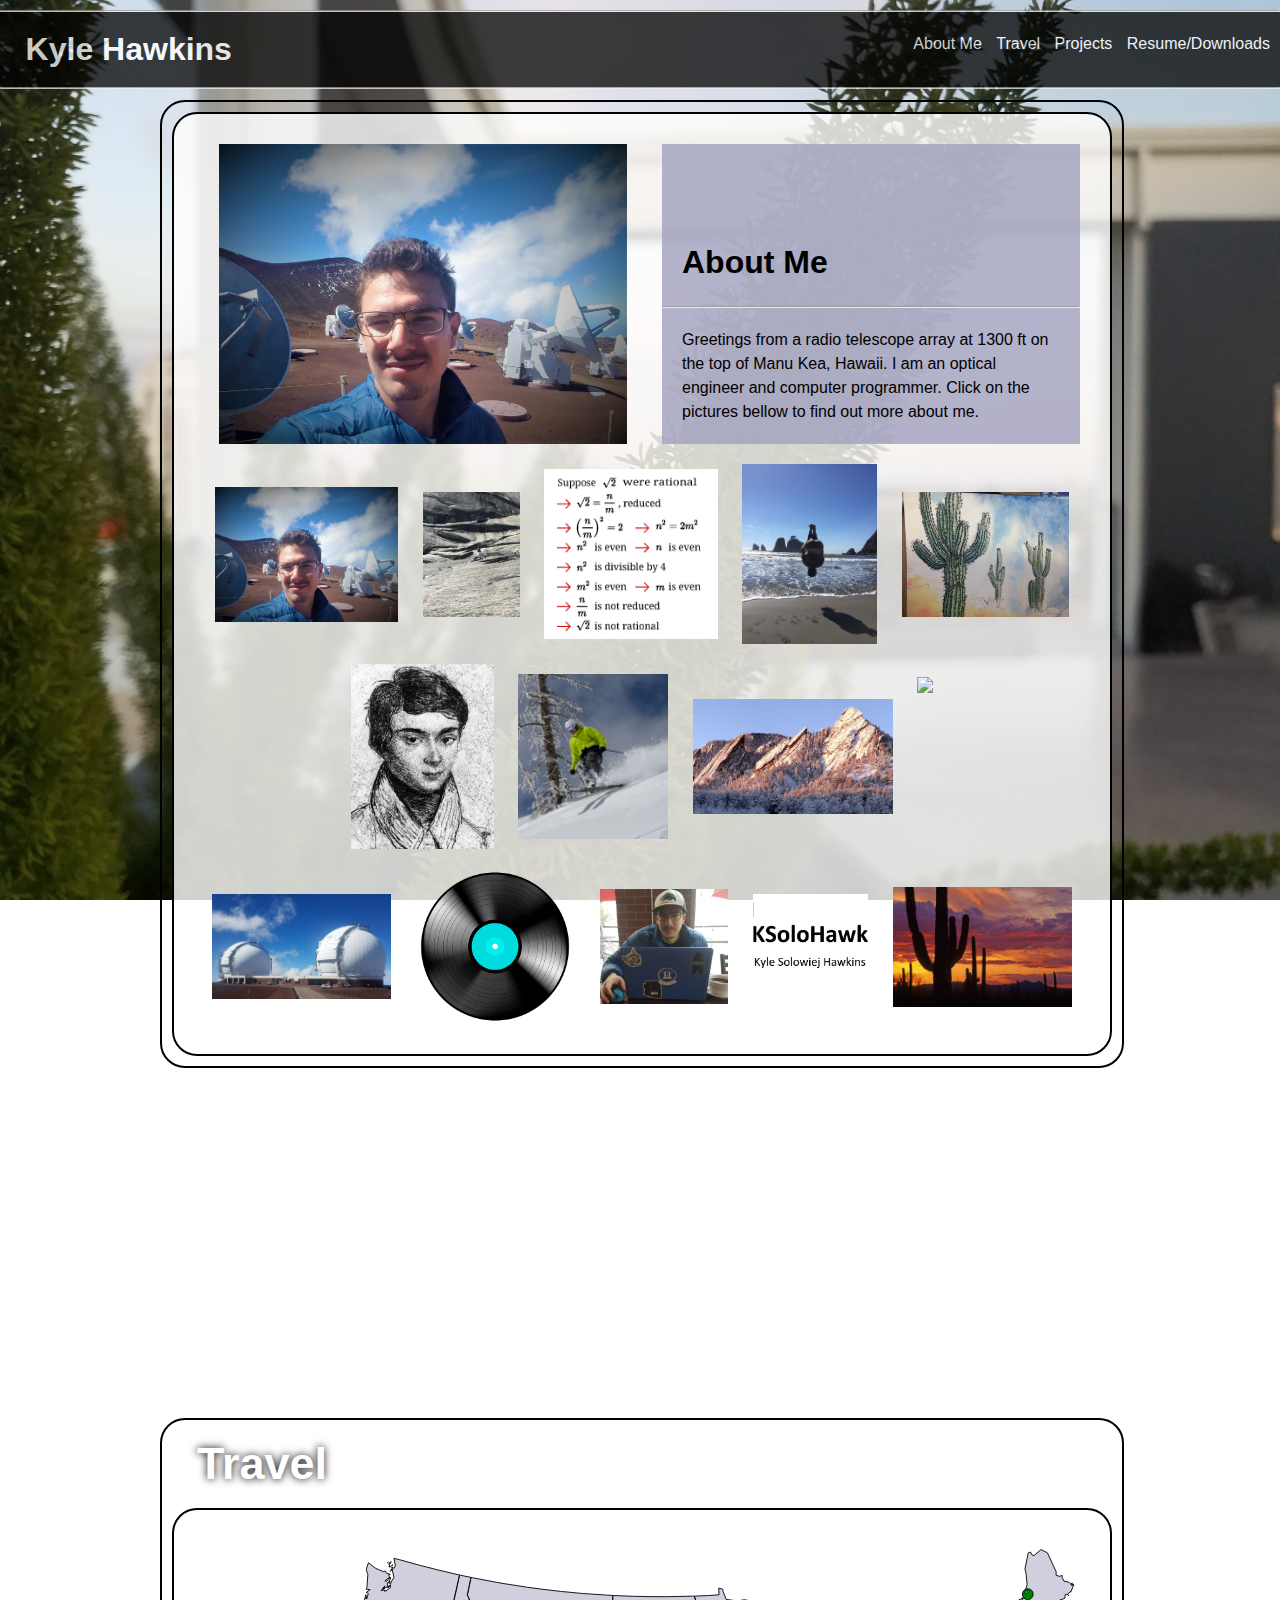
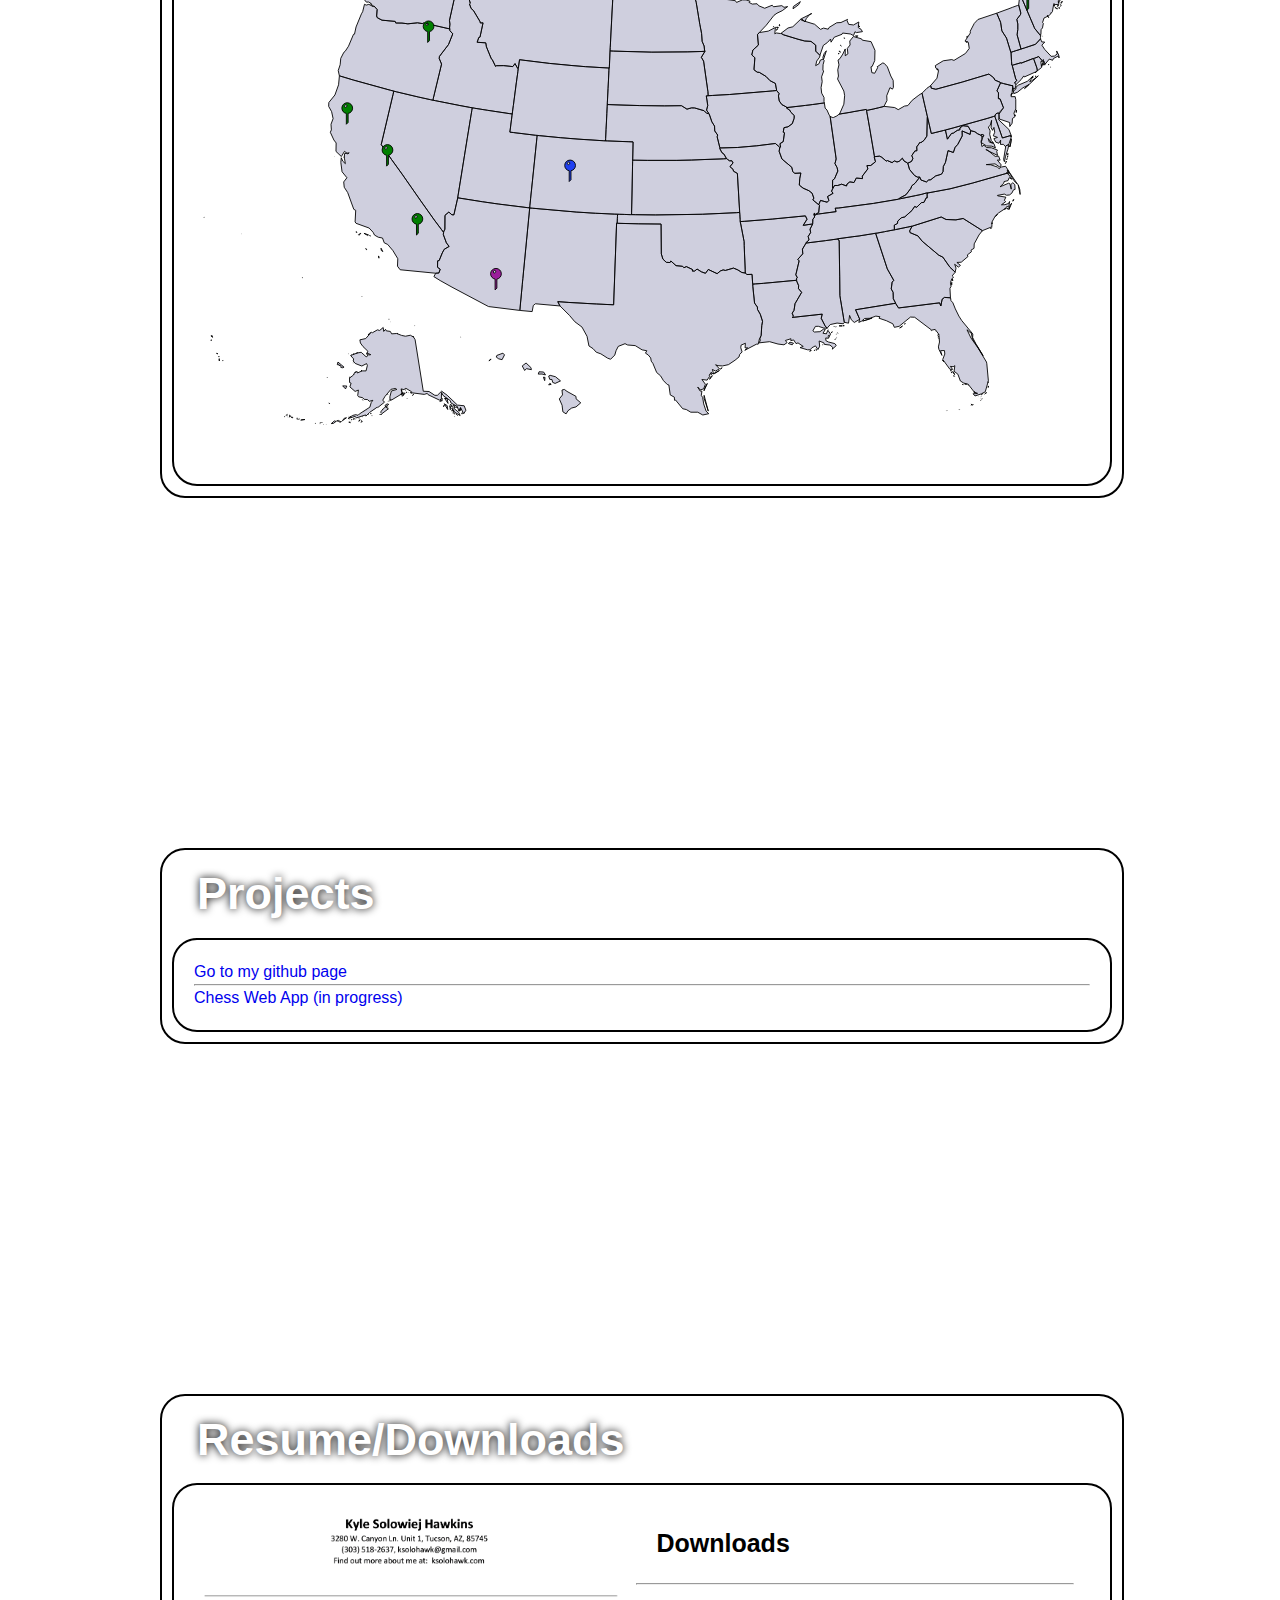
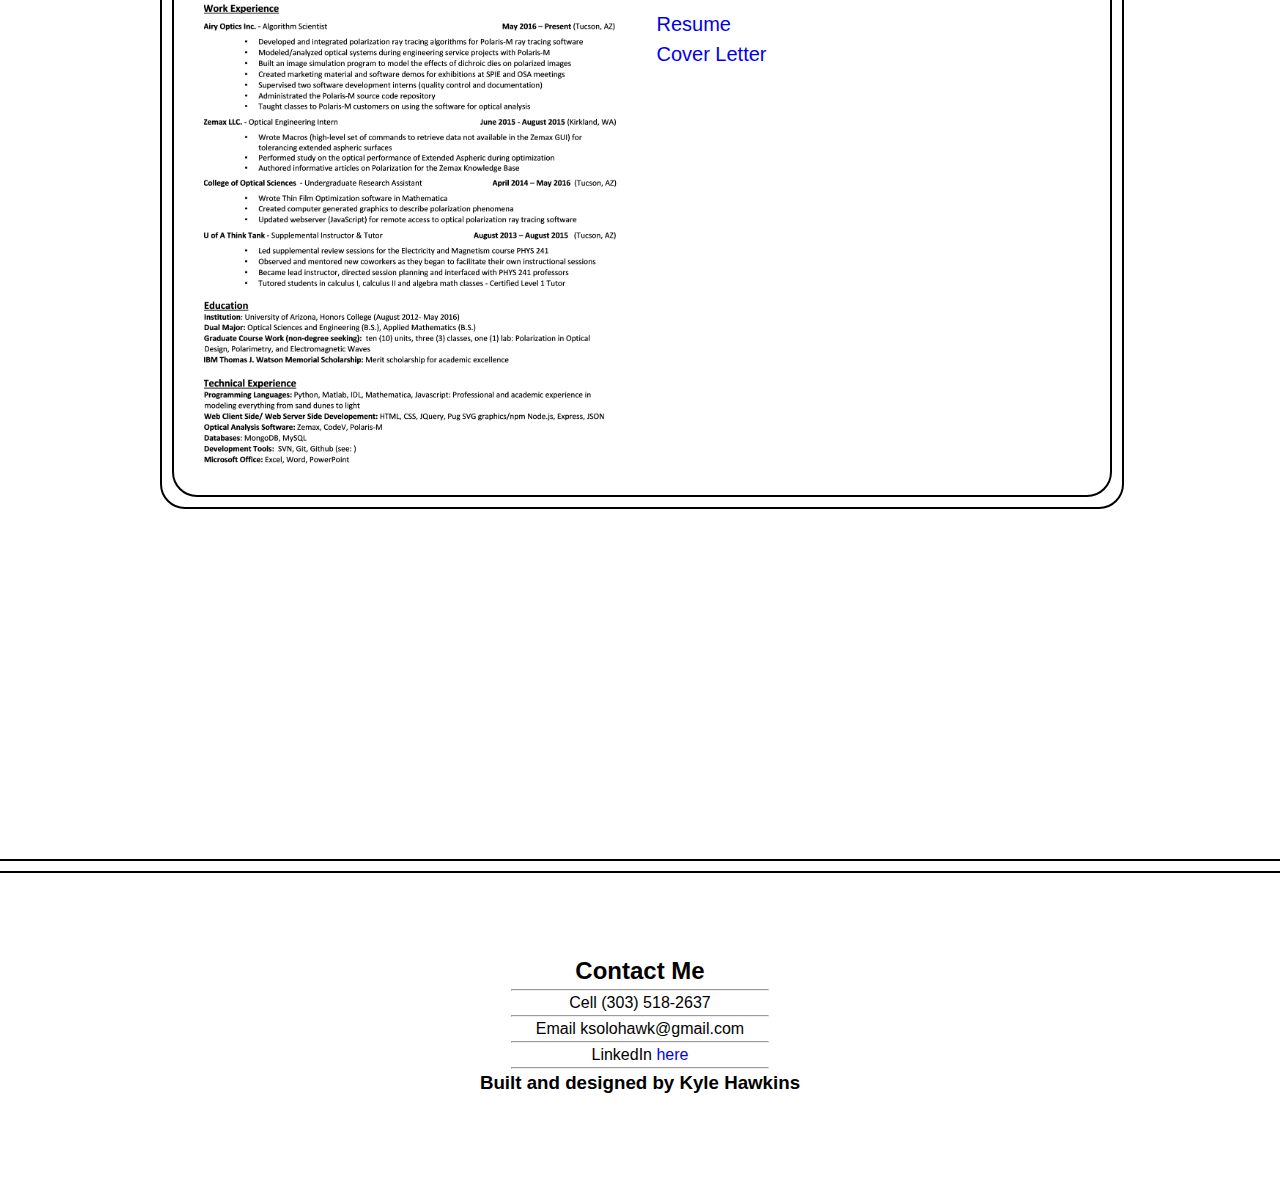
==== commit 93483de8: "added link to chess web app" ====
--- a/index.html
+++ b/index.html
@@ -577,6 +577,8 @@
 		<div class = "inner">
 			<!-- have a link to git hub -->
 			<a href="https://github.com/khawkins8683">Go to my github page</a>
+			<hr>
+			<a href="https://khawkins8683.github.io/Chess/">Chess Web App (in progress)</a>
 		</div>
 	</div>	
 
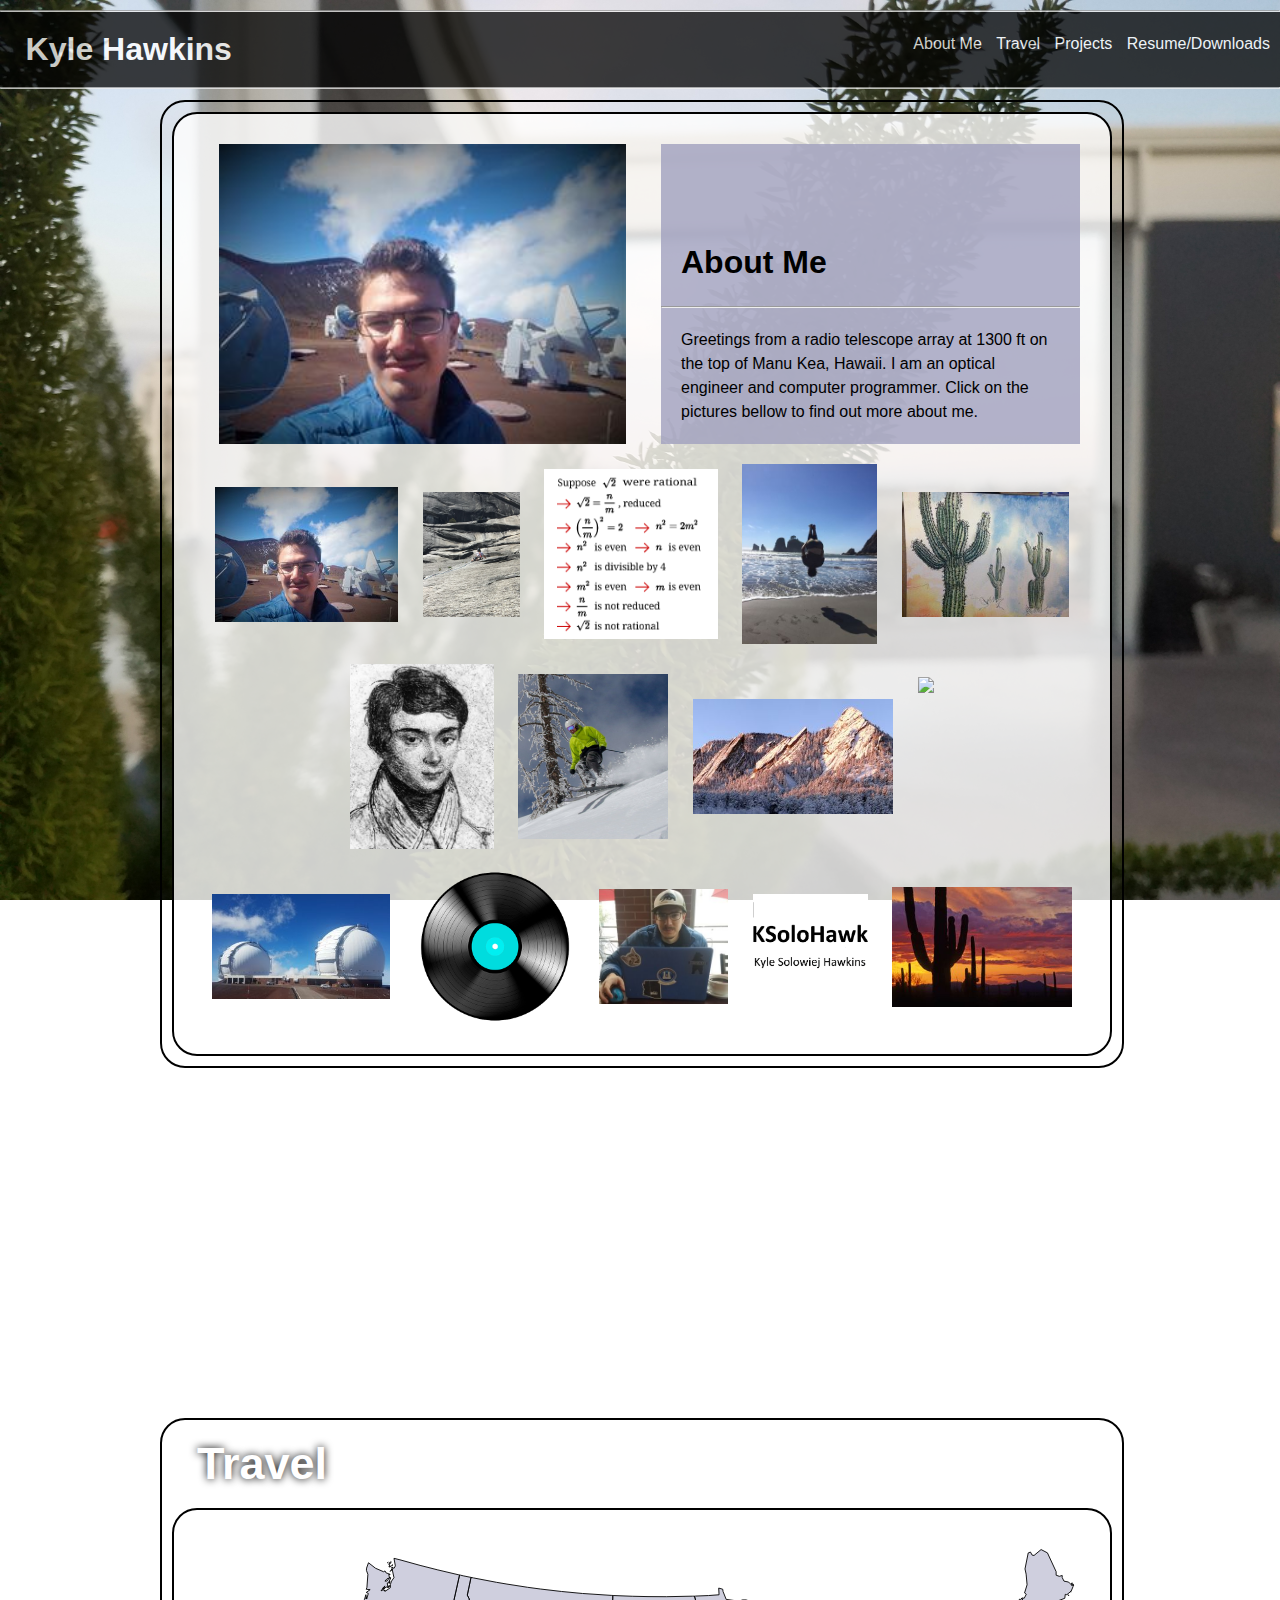
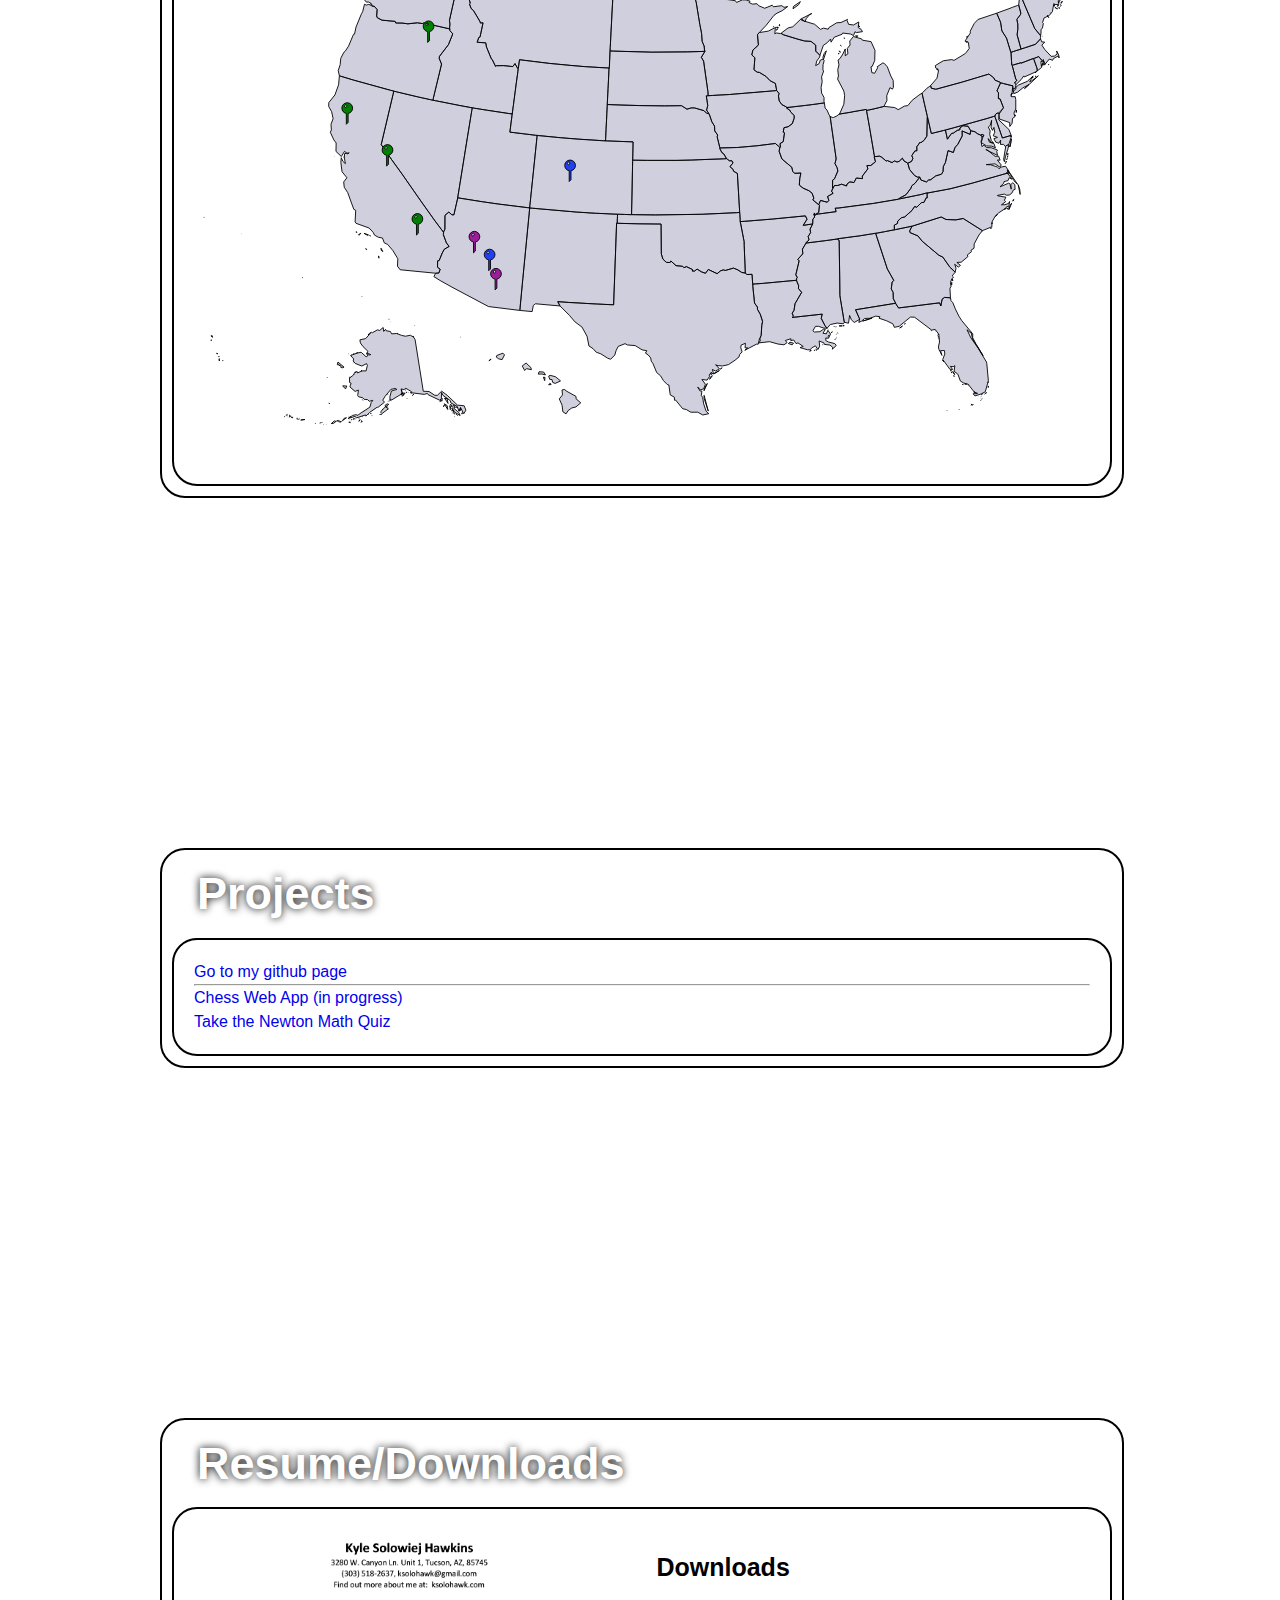
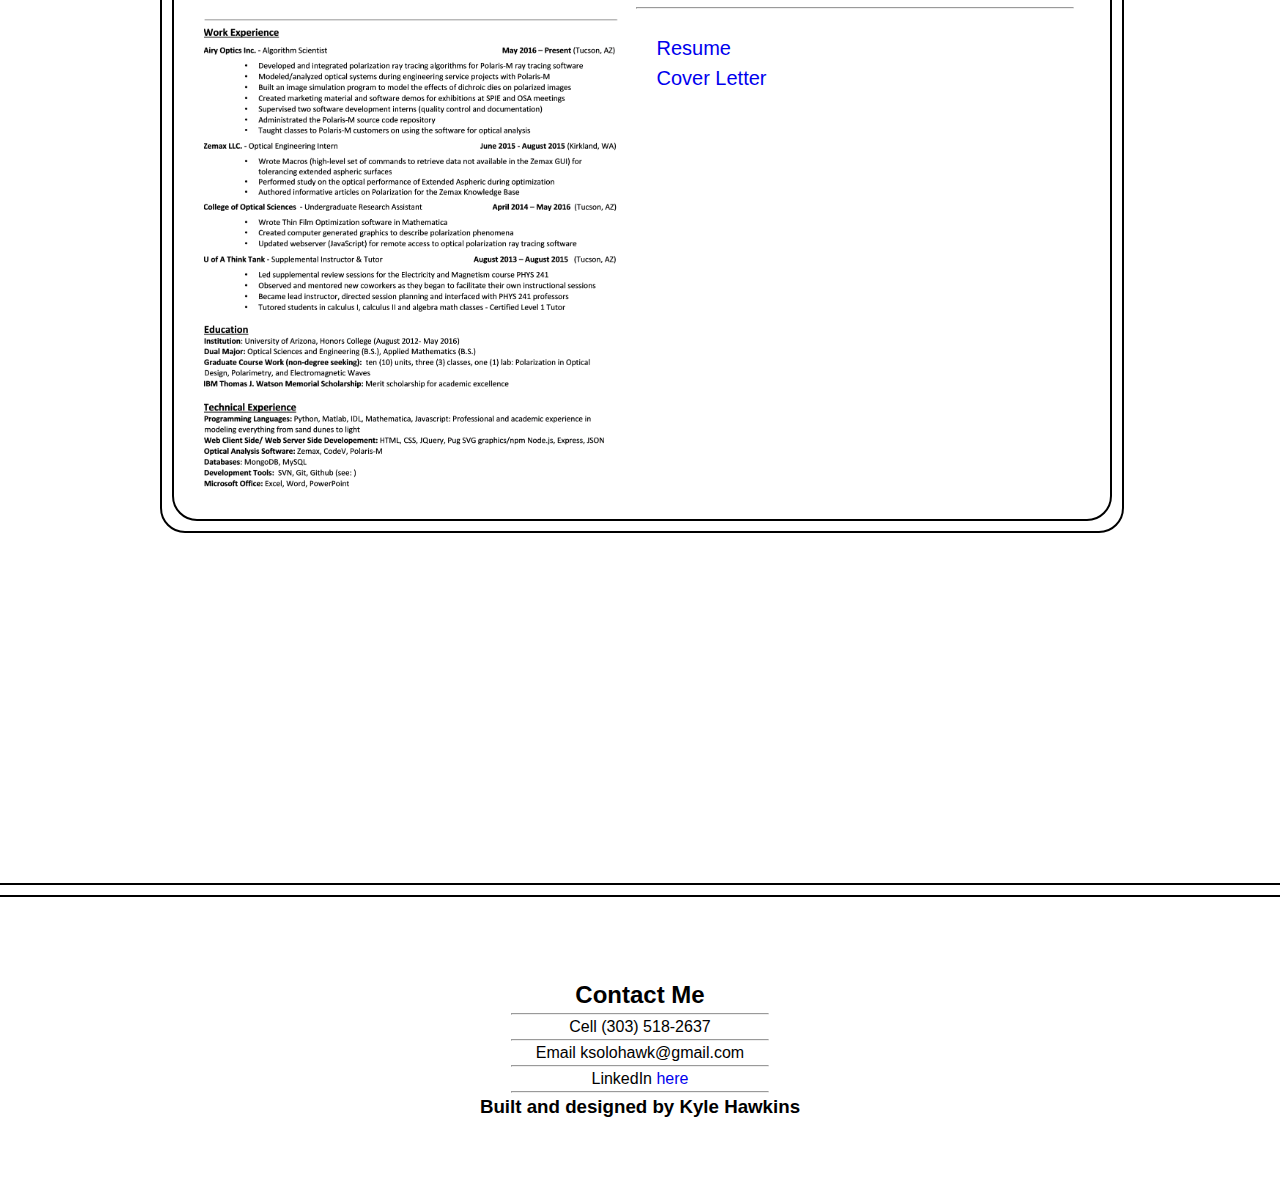
==== commit c37fe3bb: "added more pins" ====
--- a/index.html
+++ b/index.html
@@ -578,7 +578,8 @@
 			<!-- have a link to git hub -->
 			<a href="https://github.com/khawkins8683">Go to my github page</a>
 			<hr>
-			<a href="https://khawkins8683.github.io/Chess/">Chess Web App (in progress)</a>
+			<div><a href="https://khawkins8683.github.io/Chess/">Chess Web App (in progress)</a></div>
+			<div><a href="https://khawkins8683.github.io/MathQuiz/">Take the Newton Math Quiz</a></div>
 		</div>
 	</div>	
 
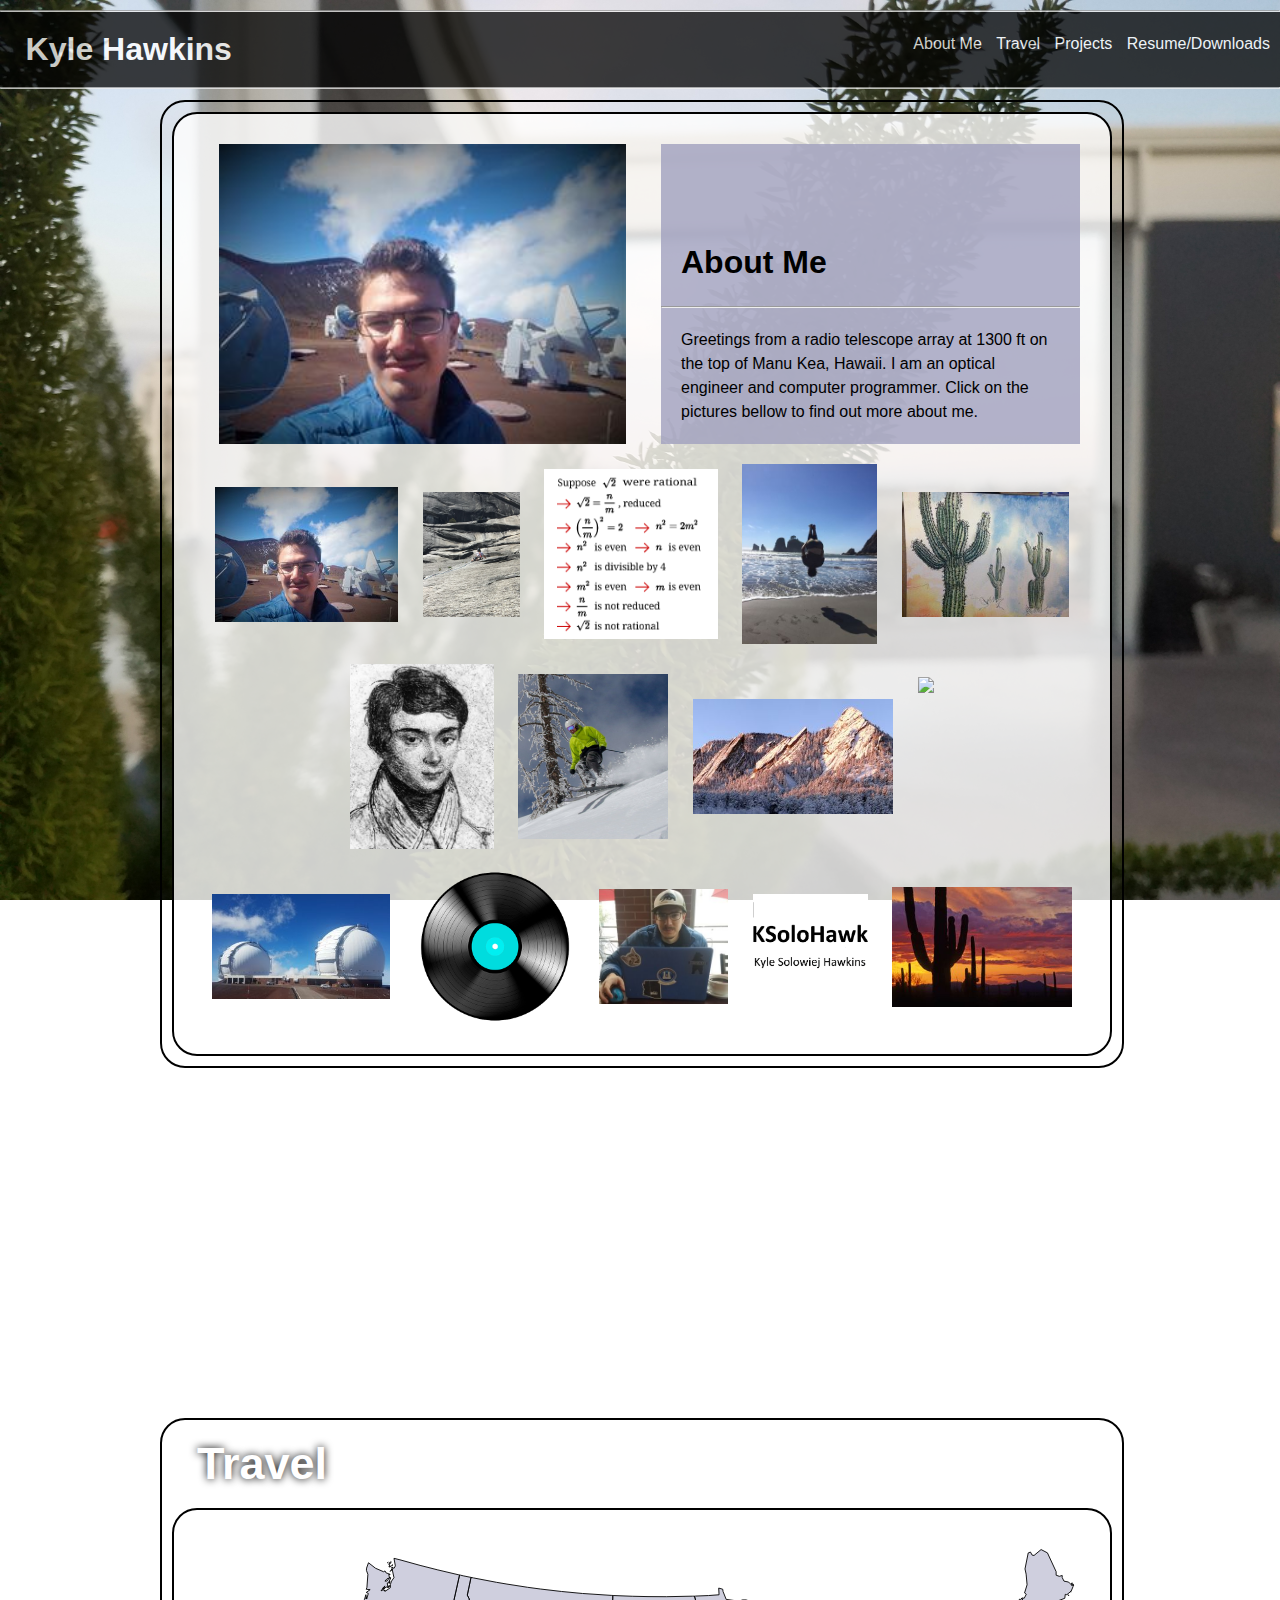
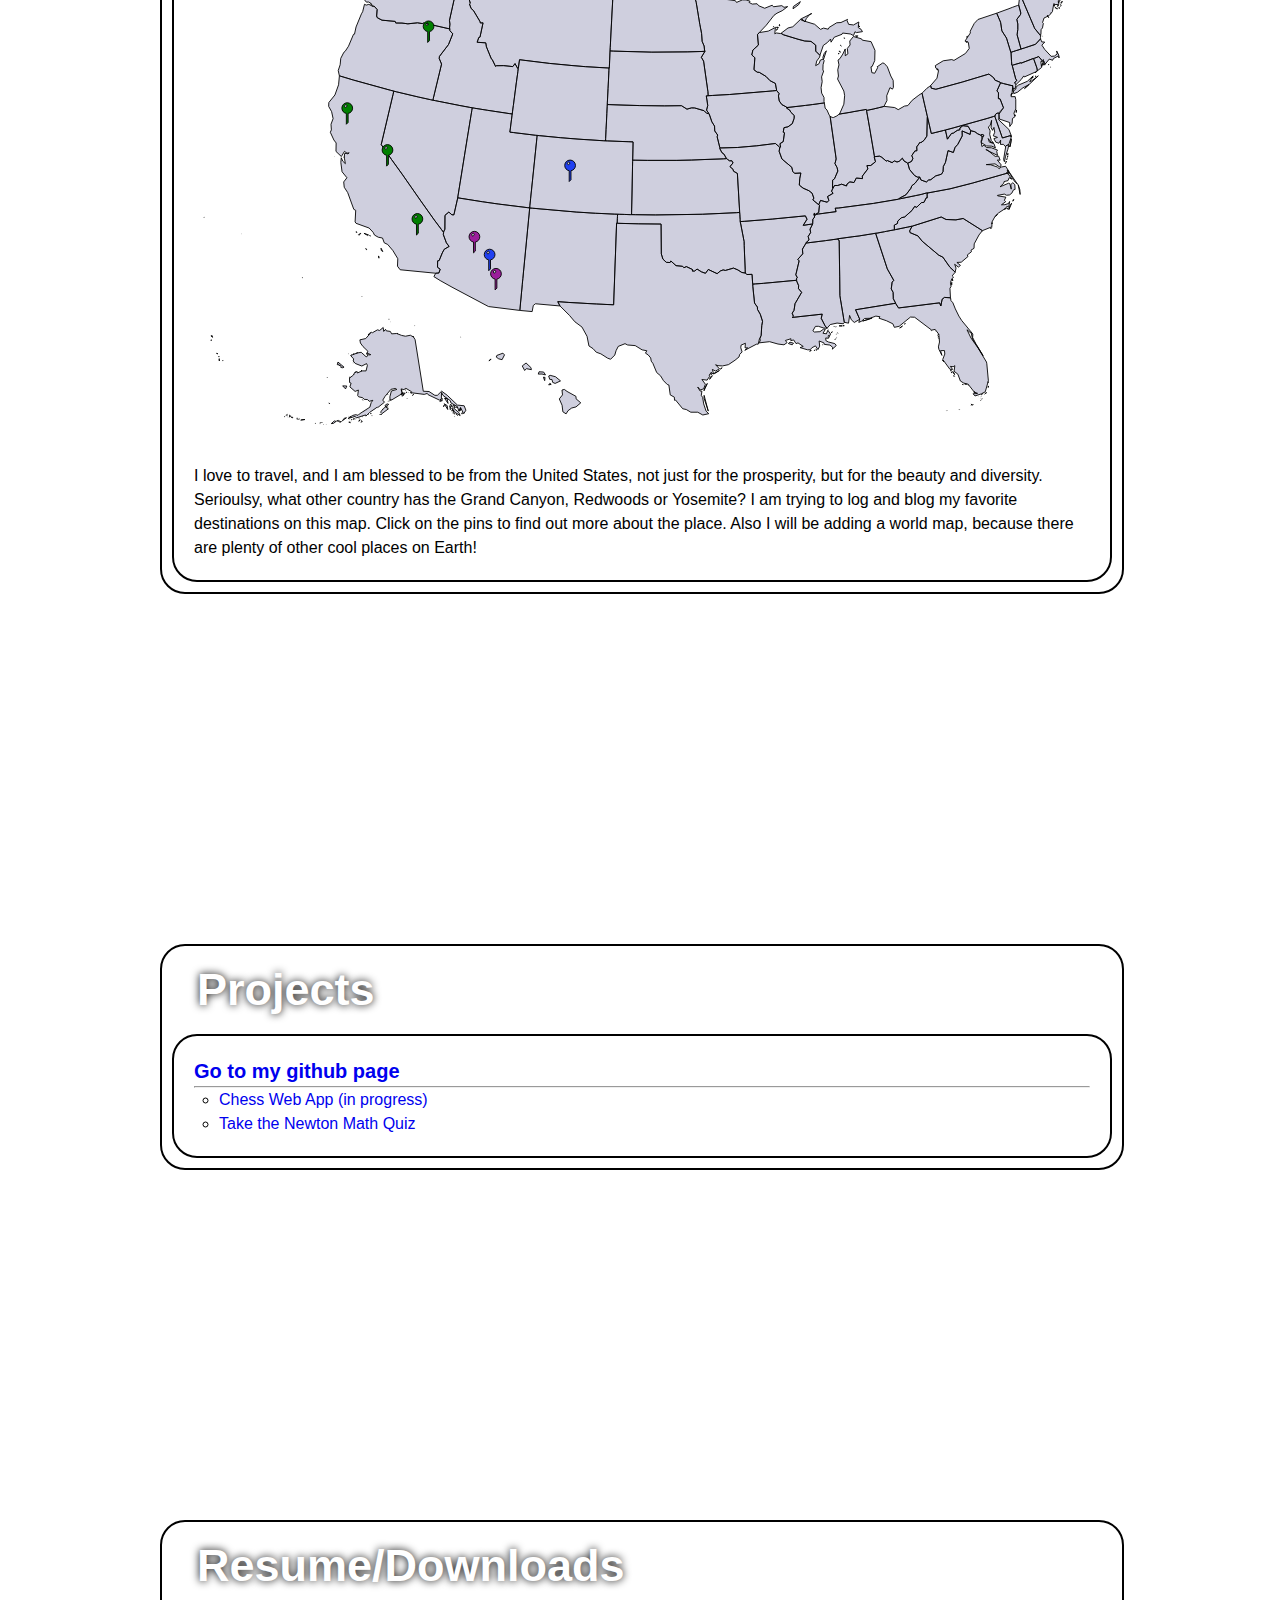
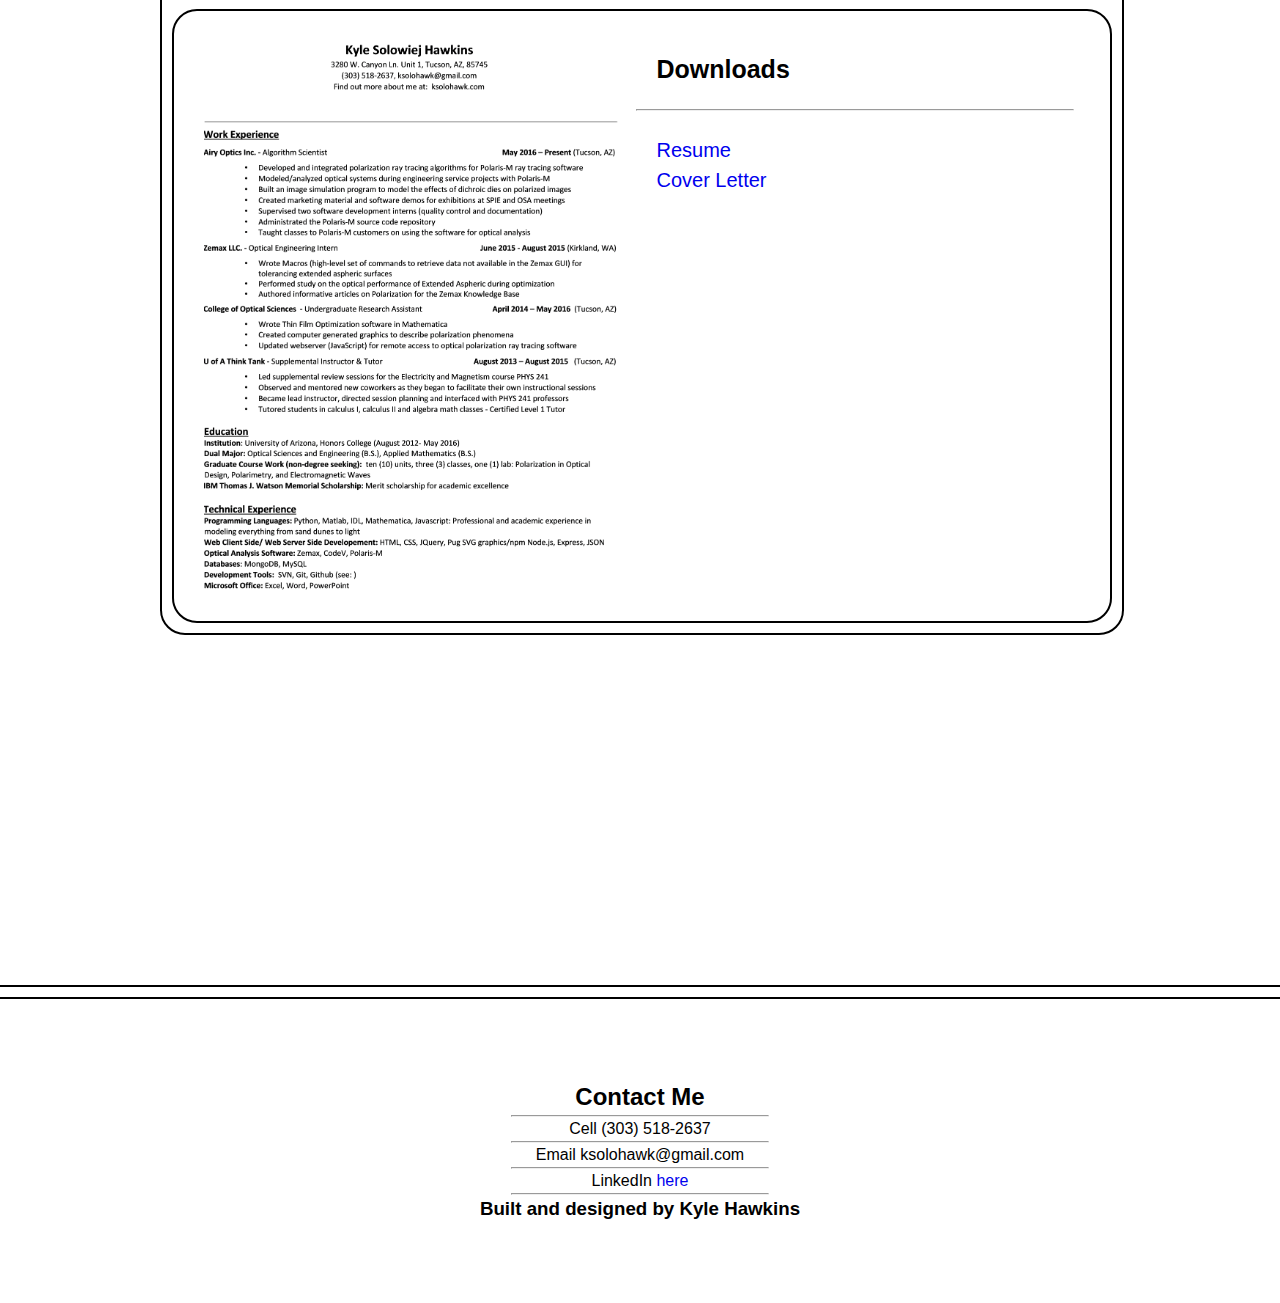
==== commit 4e90551c: "touched up the projects section" ====
--- a/index.html
+++ b/index.html
@@ -568,6 +568,9 @@
 						</div>
 				</div>	
 			</div>
+			<div>
+				<p>I love to travel, and I am blessed to be from the United States, not just for the prosperity, but for the beauty and diversity.  Serioulsy, what other country has the Grand Canyon, Redwoods or Yosemite?  I am trying to log and blog my favorite destinations on this map.  Click on the pins to find out more about the place.  Also I will be adding a world map, because there are plenty of other cool places on Earth!</p>
+			</div>
 		</div>
 	</div>
 
@@ -576,10 +579,12 @@
 		<h1 class = "sectiontitle">Projects</h1>
 		<div class = "inner">
 			<!-- have a link to git hub -->
-			<a href="https://github.com/khawkins8683">Go to my github page</a>
+			<a class="boldlink" href="https://github.com/khawkins8683">Go to my github page</a>
 			<hr>
-			<div><a href="https://khawkins8683.github.io/Chess/">Chess Web App (in progress)</a></div>
-			<div><a href="https://khawkins8683.github.io/MathQuiz/">Take the Newton Math Quiz</a></div>
+			<ul class="projectitem">
+				<li ><a href="https://khawkins8683.github.io/Chess/">Chess Web App (in progress)</a></li>
+				<li ><a href="https://khawkins8683.github.io/MathQuiz/">Take the Newton Math Quiz</a></li>
+			</ul>
 		</div>
 	</div>	
 
--- a/styleGlobal.css
+++ b/styleGlobal.css
@@ -21,48 +21,13 @@
 	margin: 0;
 	padding: 0;
 }
-ul li{	
+/* ul li{	
 	list-style-type: none;
-}
+} */
 a{
 	text-decoration: none;
 }
 a:hover{
 	font-weight: bold;
 	color: red;
-}
-/*text*/
-/* h1{	
-	text-align: center;
-	text-shadow: 4px 2px black;
- }
- h2, h3 {	
-	text-align: center;
-	text-shadow: 2px 1px black;
- }
-
-h1{
-	font-size: 3em;
-}
-h3{
-	font-size: 2.5em;
-}
-h3{
-	font-size: 2em;
-}
-p,a{
-	font-size: 1em;
-}
-
-a{
-	text-decoration: none;
-}
-a:hover{
-	font-weight: bold;
-	color: red;
-}
-img{
-	max-height: 500px;
-}
-
- */
+}--- a/styleSections.css
+++ b/styleSections.css
@@ -152,4 +152,14 @@
 .footerin hr{
 	width: 20%;
 	margin: auto;
-}+}
+
+/*projects sections---------- */
+.boldlink{
+	font-size: 20px;
+	font-weight: bold;
+}
+ul.projectitem {
+	list-style-type: circle;
+	margin-left: 25px;
+  }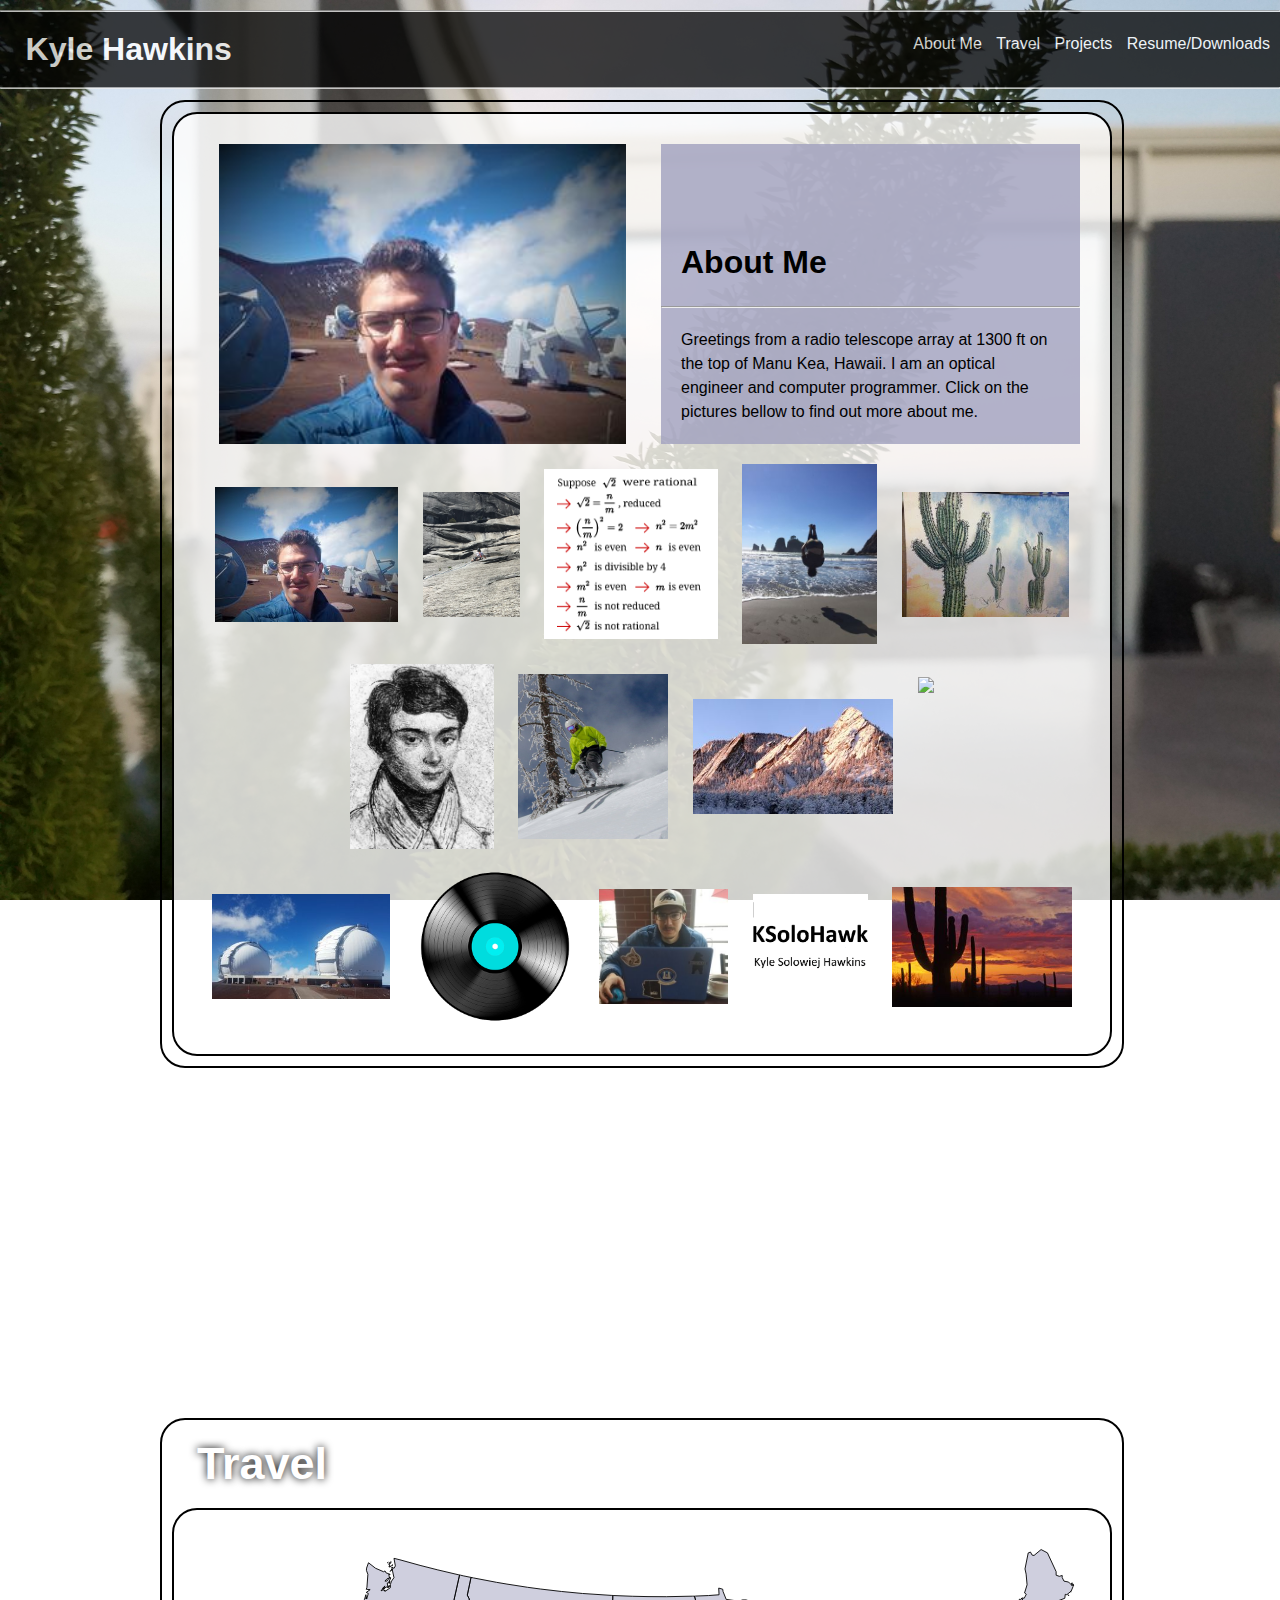
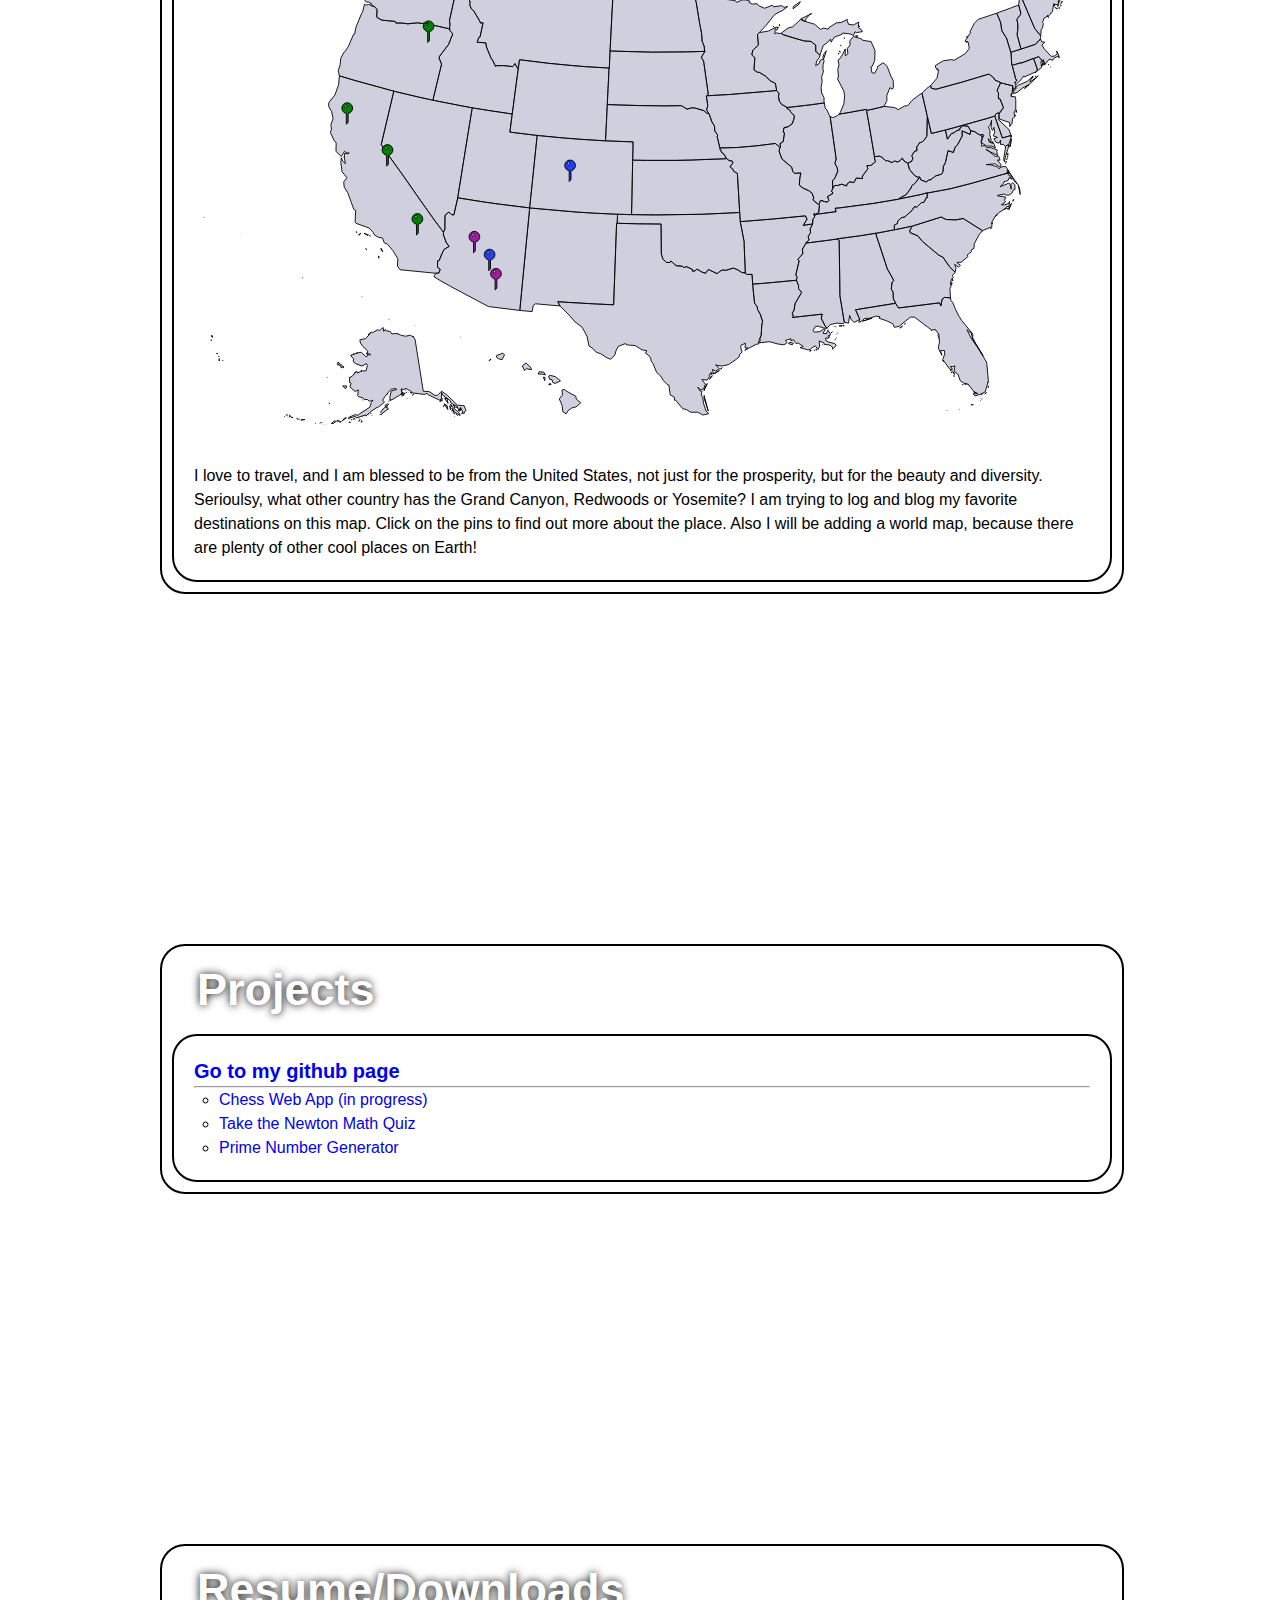
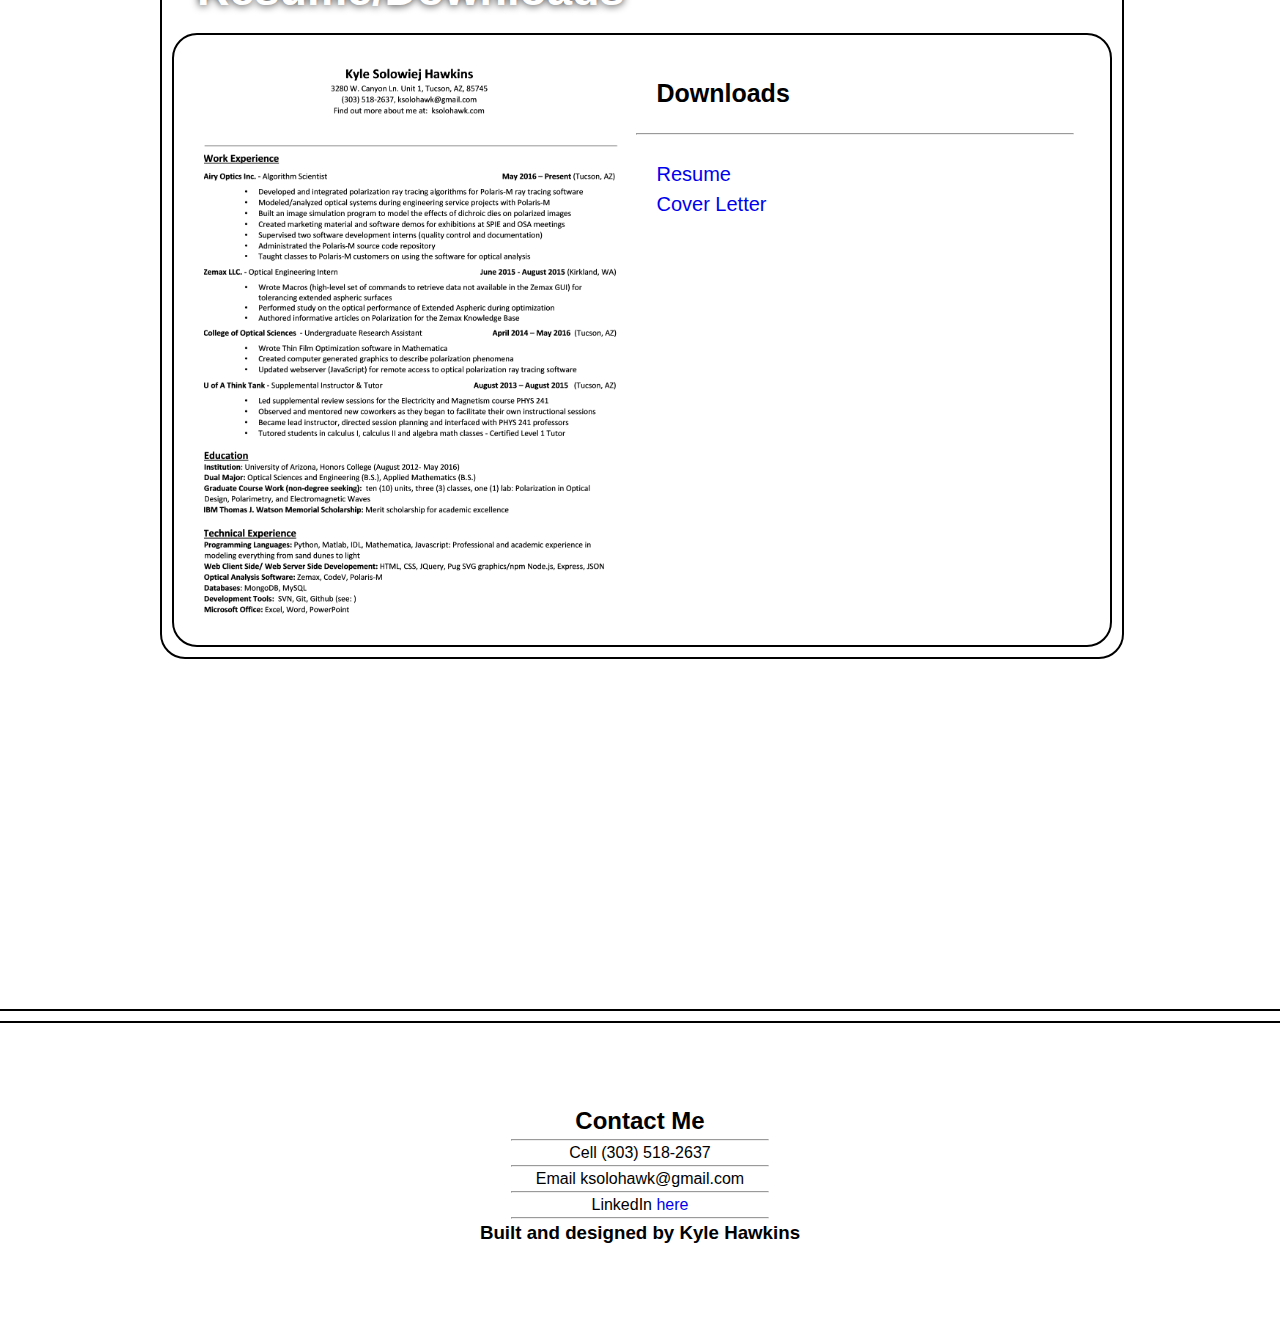
==== commit 2f9bcccb: "added primes to the projects section/resume update" ====
--- a/index.html
+++ b/index.html
@@ -584,6 +584,7 @@
 			<ul class="projectitem">
 				<li ><a href="https://khawkins8683.github.io/Chess/">Chess Web App (in progress)</a></li>
 				<li ><a href="https://khawkins8683.github.io/MathQuiz/">Take the Newton Math Quiz</a></li>
+				<li ><a href="https://ksolohawk.github.io/PrimeNumber/">Prime Number Generator</a></li>
 			</ul>
 		</div>
 	</div>	
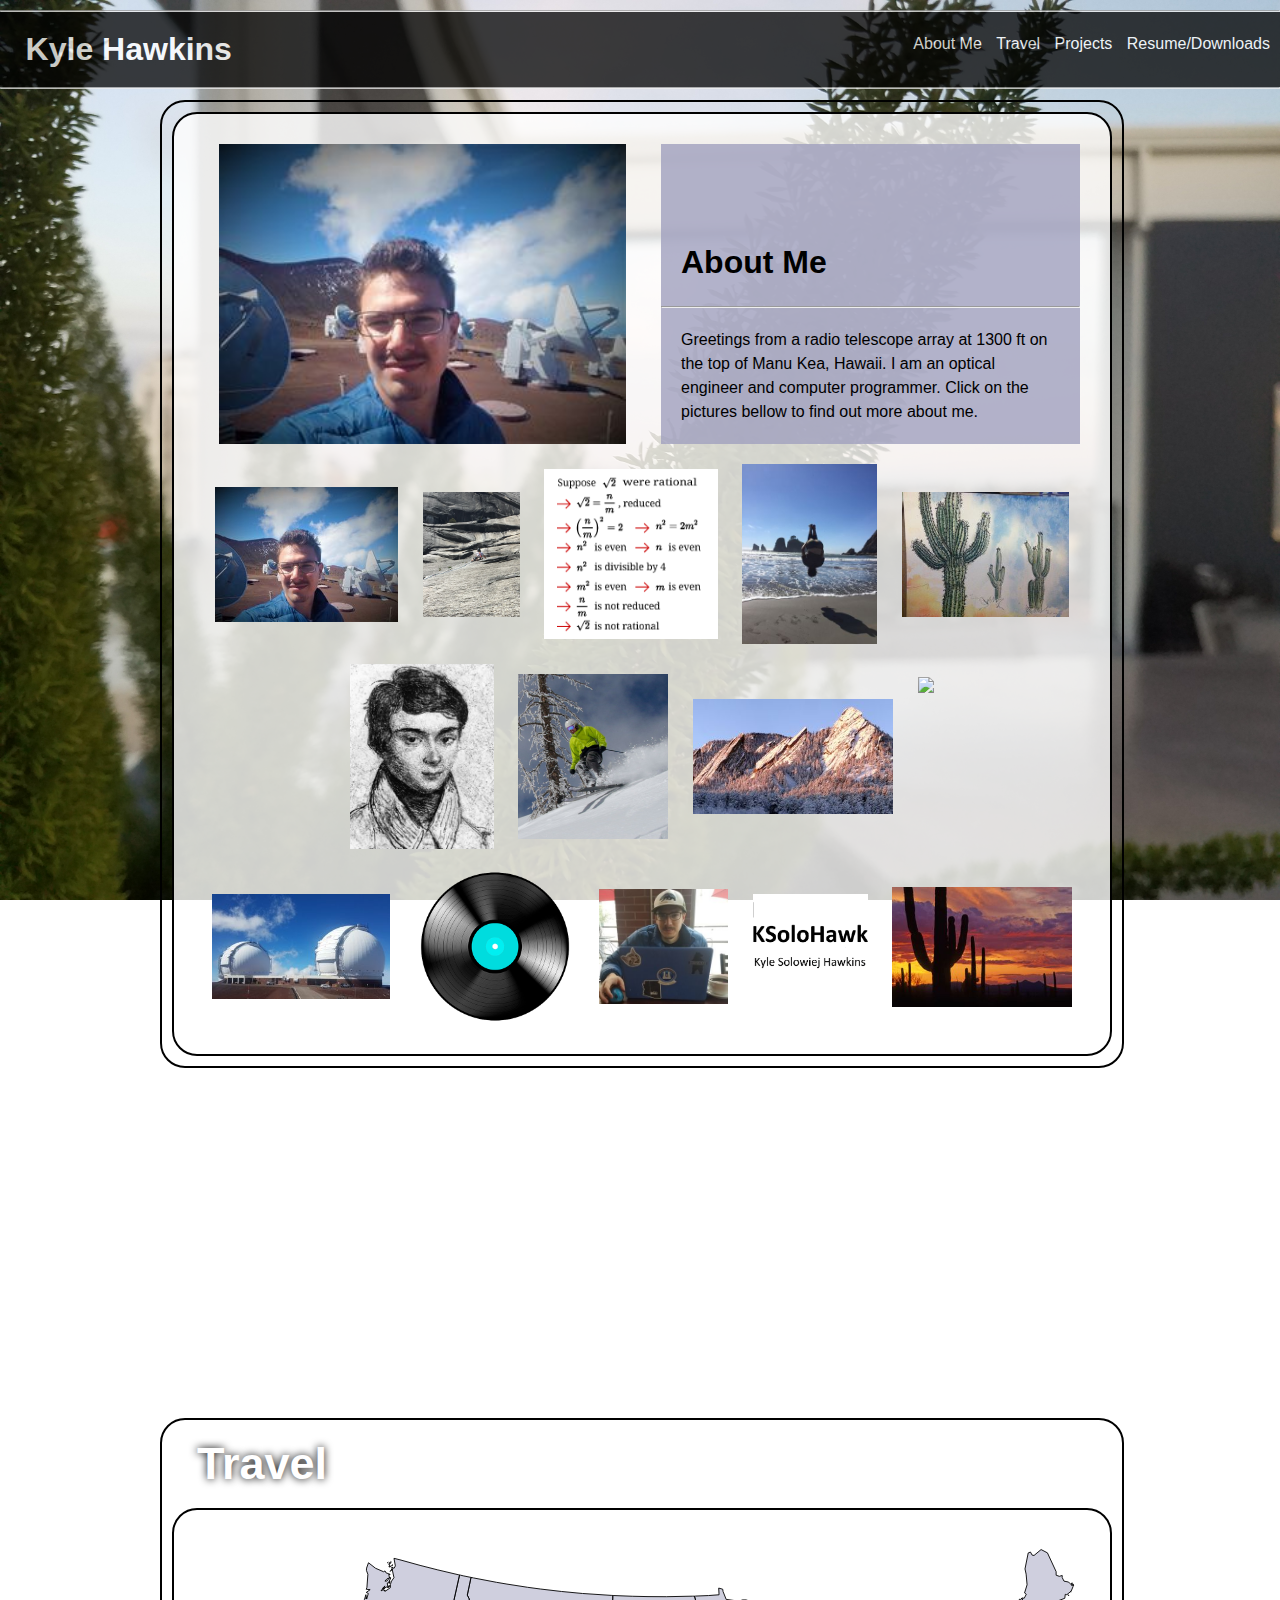
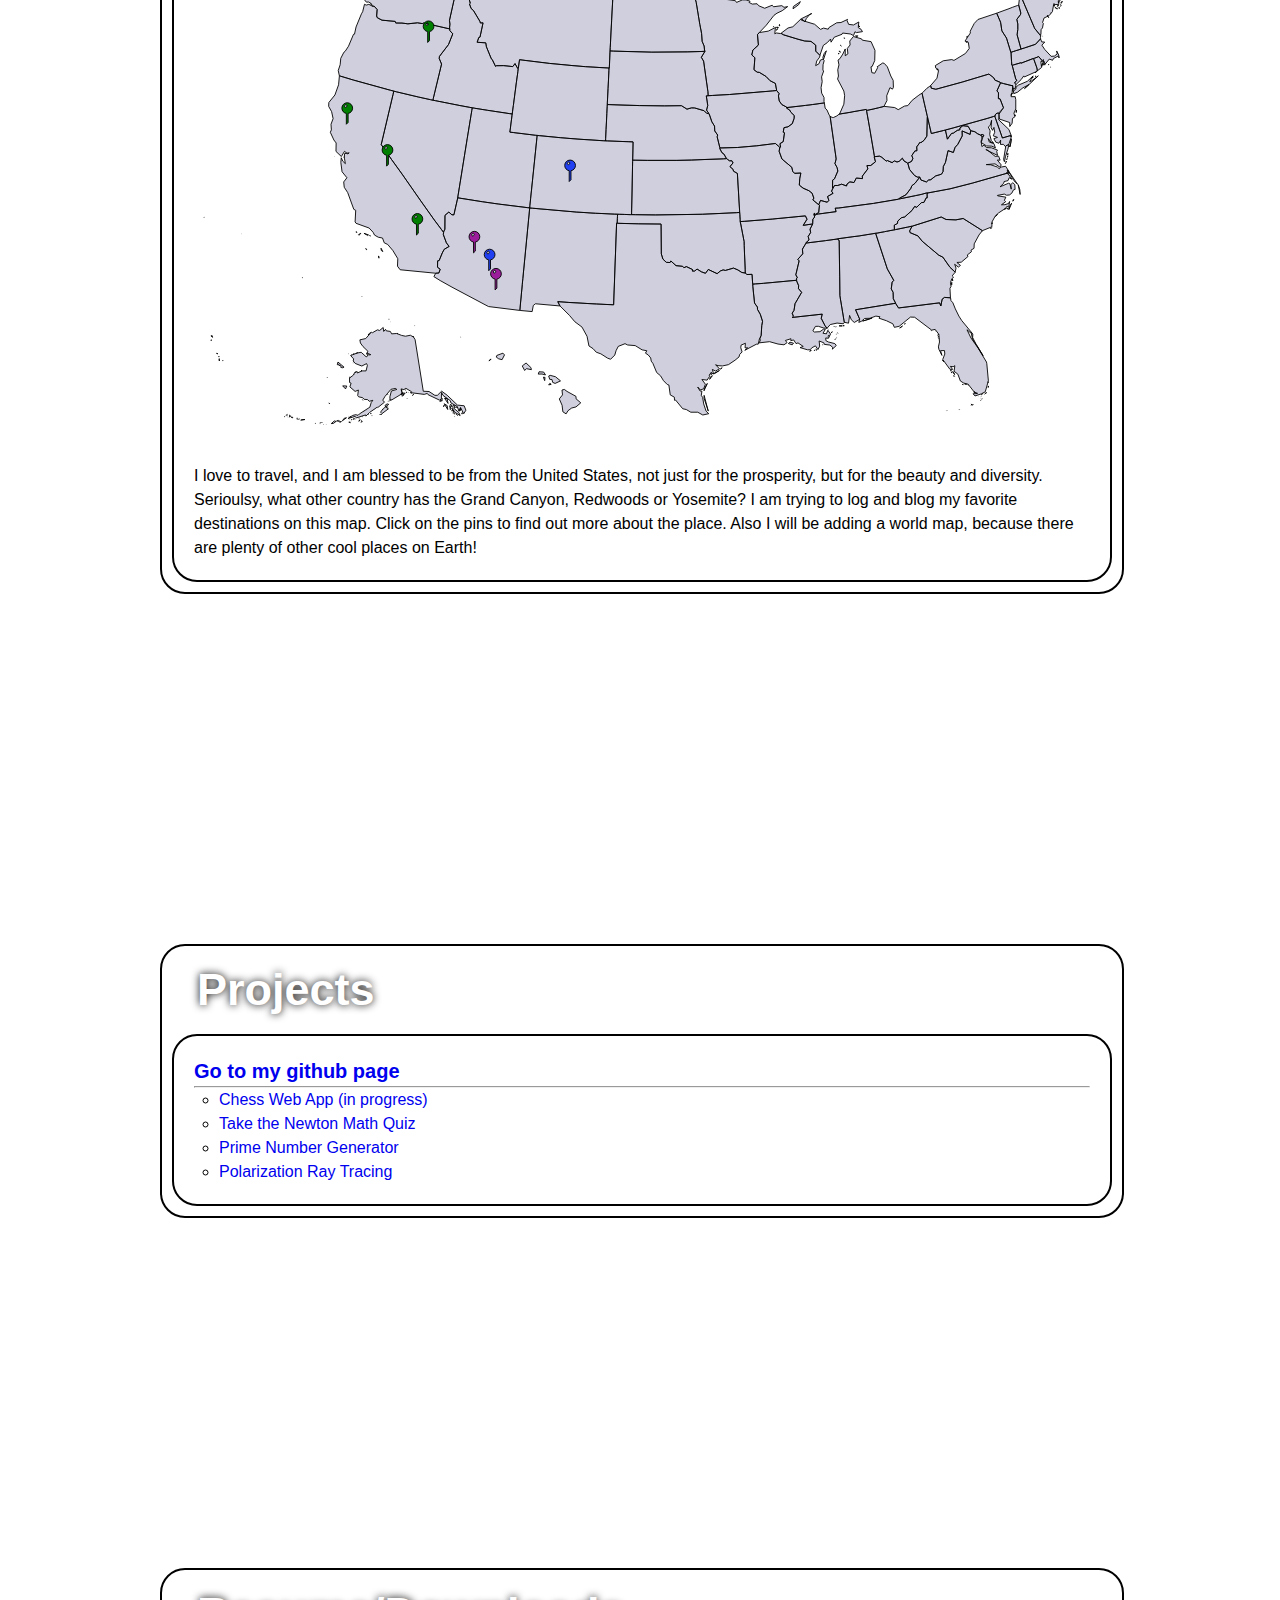
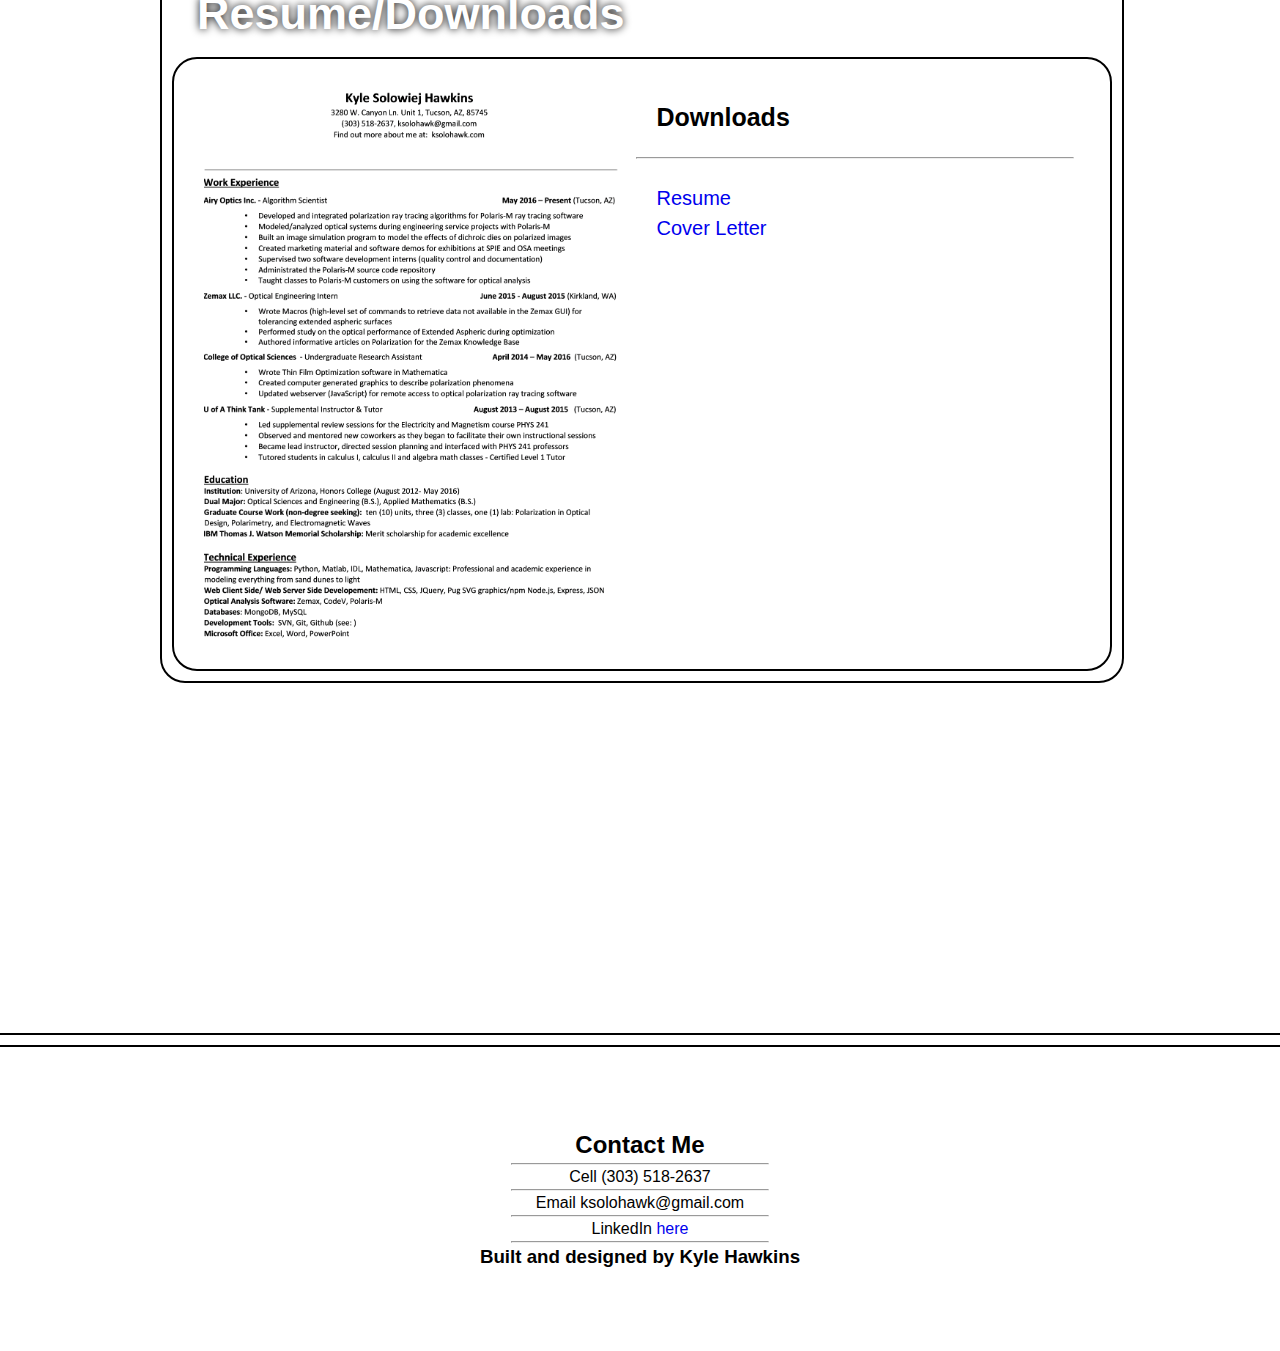
==== commit 075e1a9a: "added ray trace to proj" ====
--- a/index.html
+++ b/index.html
@@ -585,6 +585,7 @@
 				<li ><a href="https://khawkins8683.github.io/Chess/">Chess Web App (in progress)</a></li>
 				<li ><a href="https://khawkins8683.github.io/MathQuiz/">Take the Newton Math Quiz</a></li>
 				<li ><a href="https://ksolohawk.github.io/PrimeNumber/">Prime Number Generator</a></li>
+				<li ><a href="https://khawkins8683.github.io/raytrace/">Polarization Ray Tracing</a></li>
 			</ul>
 		</div>
 	</div>	
